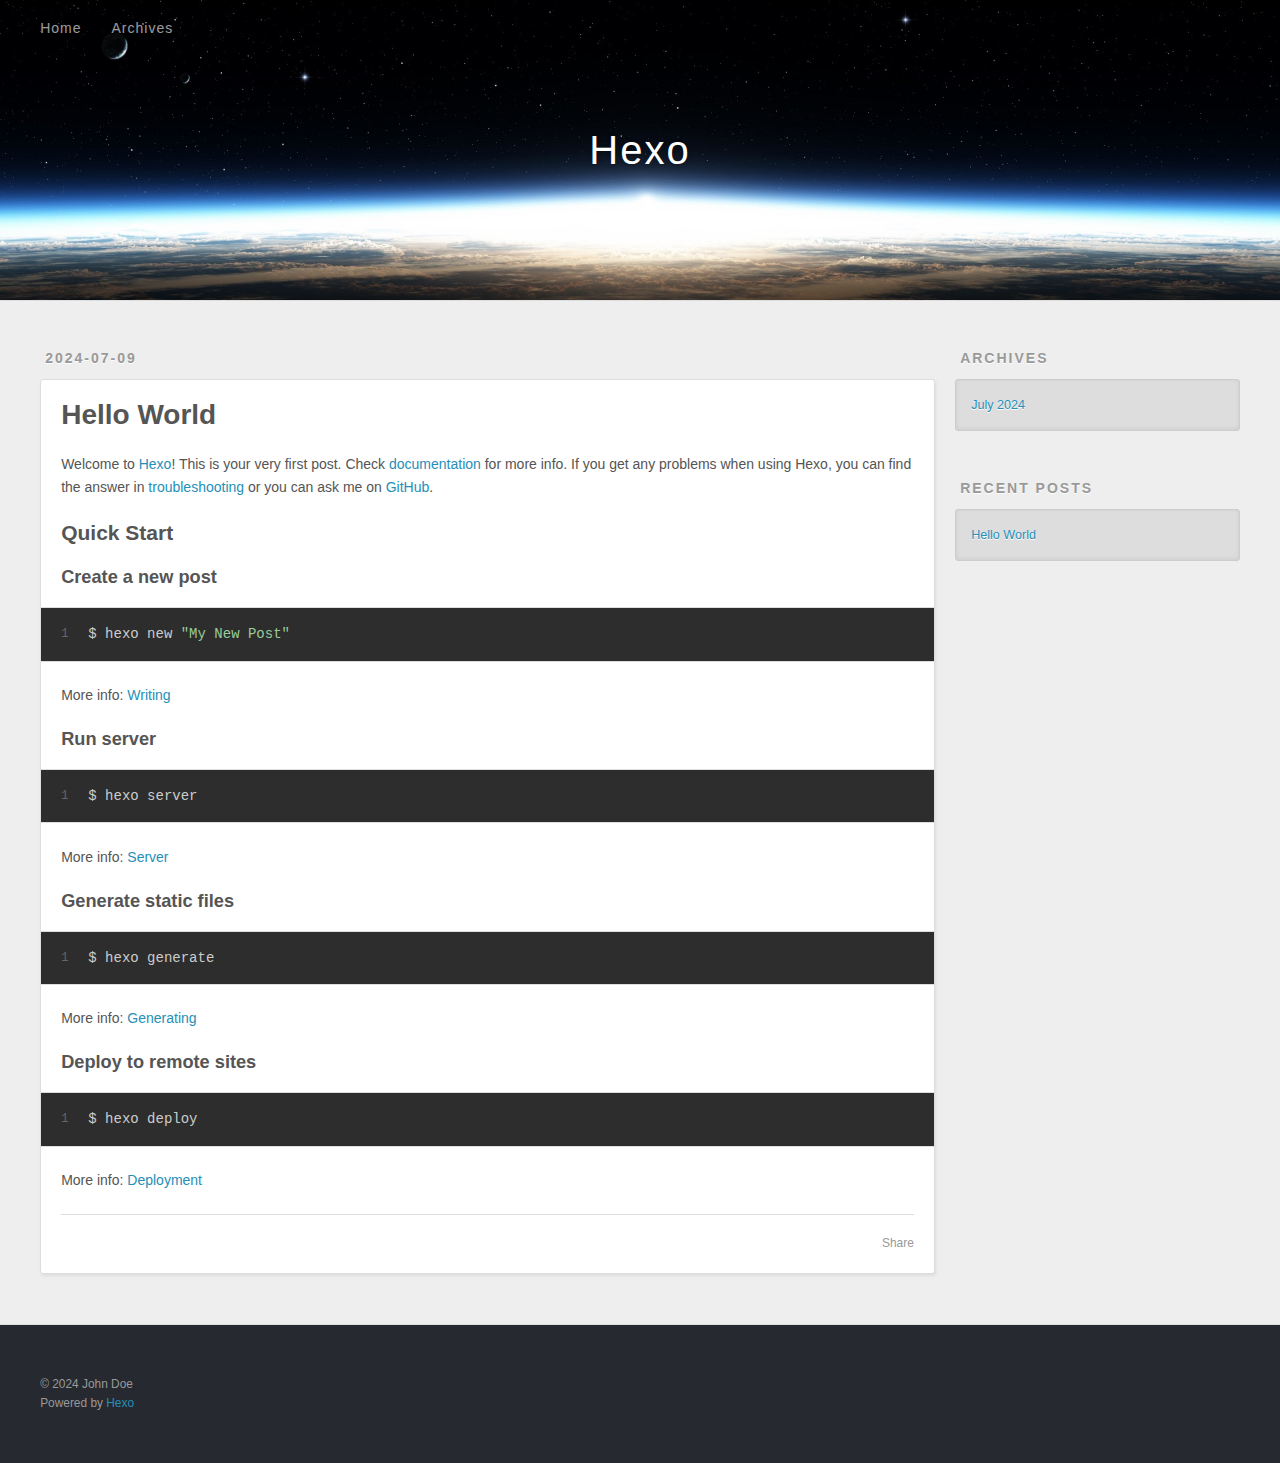
==== index.html @ 5bbba365 "Site updated: 2024-07-09 17:06:19" ====
<!DOCTYPE html>
<html>
<head>
  <meta charset="utf-8">
  
  
  <title>Hexo</title>
  <meta name="viewport" content="width=device-width, initial-scale=1, shrink-to-fit=no">
  <meta property="og:type" content="website">
<meta property="og:title" content="Hexo">
<meta property="og:url" content="http://example.com/index.html">
<meta property="og:site_name" content="Hexo">
<meta property="og:locale" content="en_US">
<meta property="article:author" content="John Doe">
<meta name="twitter:card" content="summary">
  
    <link rel="alternate" href="/atom.xml" title="Hexo" type="application/atom+xml">
  
  
    <link rel="shortcut icon" href="/favicon.png">
  
  
  
<link rel="stylesheet" href="/css/style.css">

  
    
<link rel="stylesheet" href="/fancybox/jquery.fancybox.min.css">

  
  
<meta name="generator" content="Hexo 7.3.0"></head>

<body>
  <div id="container">
    <div id="wrap">
      <header id="header">
  <div id="banner"></div>
  <div id="header-outer" class="outer">
    <div id="header-title" class="inner">
      <h1 id="logo-wrap">
        <a href="/" id="logo">Hexo</a>
      </h1>
      
    </div>
    <div id="header-inner" class="inner">
      <nav id="main-nav">
        <a id="main-nav-toggle" class="nav-icon"><span class="fa fa-bars"></span></a>
        
          <a class="main-nav-link" href="/">Home</a>
        
          <a class="main-nav-link" href="/archives">Archives</a>
        
      </nav>
      <nav id="sub-nav">
        
        
          <a class="nav-icon" href="/atom.xml" title="RSS Feed"><span class="fa fa-rss"></span></a>
        
        <a class="nav-icon nav-search-btn" title="Search"><span class="fa fa-search"></span></a>
      </nav>
      <div id="search-form-wrap">
        <form action="//google.com/search" method="get" accept-charset="UTF-8" class="search-form"><input type="search" name="q" class="search-form-input" placeholder="Search"><button type="submit" class="search-form-submit">&#xF002;</button><input type="hidden" name="sitesearch" value="http://example.com"></form>
      </div>
    </div>
  </div>
</header>

      <div class="outer">
        <section id="main">
  
    <article id="post-hello-world" class="h-entry article article-type-post" itemprop="blogPost" itemscope itemtype="https://schema.org/BlogPosting">
  <div class="article-meta">
    <a href="/2024/07/09/hello-world/" class="article-date">
  <time class="dt-published" datetime="2024-07-09T07:28:30.084Z" itemprop="datePublished">2024-07-09</time>
</a>
    
  </div>
  <div class="article-inner">
    
    
      <header class="article-header">
        
  
    <h1 itemprop="name">
      <a class="p-name article-title" href="/2024/07/09/hello-world/">Hello World</a>
    </h1>
  

      </header>
    
    <div class="e-content article-entry" itemprop="articleBody">
      
        <p>Welcome to <a target="_blank" rel="noopener" href="https://hexo.io/">Hexo</a>! This is your very first post. Check <a target="_blank" rel="noopener" href="https://hexo.io/docs/">documentation</a> for more info. If you get any problems when using Hexo, you can find the answer in <a target="_blank" rel="noopener" href="https://hexo.io/docs/troubleshooting.html">troubleshooting</a> or you can ask me on <a target="_blank" rel="noopener" href="https://github.com/hexojs/hexo/issues">GitHub</a>.</p>
<h2 id="Quick-Start"><a href="#Quick-Start" class="headerlink" title="Quick Start"></a>Quick Start</h2><h3 id="Create-a-new-post"><a href="#Create-a-new-post" class="headerlink" title="Create a new post"></a>Create a new post</h3><figure class="highlight bash"><table><tr><td class="gutter"><pre><span class="line">1</span><br></pre></td><td class="code"><pre><span class="line">$ hexo new <span class="string">&quot;My New Post&quot;</span></span><br></pre></td></tr></table></figure>

<p>More info: <a target="_blank" rel="noopener" href="https://hexo.io/docs/writing.html">Writing</a></p>
<h3 id="Run-server"><a href="#Run-server" class="headerlink" title="Run server"></a>Run server</h3><figure class="highlight bash"><table><tr><td class="gutter"><pre><span class="line">1</span><br></pre></td><td class="code"><pre><span class="line">$ hexo server</span><br></pre></td></tr></table></figure>

<p>More info: <a target="_blank" rel="noopener" href="https://hexo.io/docs/server.html">Server</a></p>
<h3 id="Generate-static-files"><a href="#Generate-static-files" class="headerlink" title="Generate static files"></a>Generate static files</h3><figure class="highlight bash"><table><tr><td class="gutter"><pre><span class="line">1</span><br></pre></td><td class="code"><pre><span class="line">$ hexo generate</span><br></pre></td></tr></table></figure>

<p>More info: <a target="_blank" rel="noopener" href="https://hexo.io/docs/generating.html">Generating</a></p>
<h3 id="Deploy-to-remote-sites"><a href="#Deploy-to-remote-sites" class="headerlink" title="Deploy to remote sites"></a>Deploy to remote sites</h3><figure class="highlight bash"><table><tr><td class="gutter"><pre><span class="line">1</span><br></pre></td><td class="code"><pre><span class="line">$ hexo deploy</span><br></pre></td></tr></table></figure>

<p>More info: <a target="_blank" rel="noopener" href="https://hexo.io/docs/one-command-deployment.html">Deployment</a></p>

      
    </div>
    <footer class="article-footer">
      <a data-url="http://example.com/2024/07/09/hello-world/" data-id="clye3bt8k000058pt5zbr0mvn" data-title="Hello World" class="article-share-link"><span class="fa fa-share">Share</span></a>
      
      
      
    </footer>
  </div>
  
</article>



  


</section>
        
          <aside id="sidebar">
  
    

  
    

  
    
  
    
  <div class="widget-wrap">
    <h3 class="widget-title">Archives</h3>
    <div class="widget">
      <ul class="archive-list"><li class="archive-list-item"><a class="archive-list-link" href="/archives/2024/07/">July 2024</a></li></ul>
    </div>
  </div>


  
    
  <div class="widget-wrap">
    <h3 class="widget-title">Recent Posts</h3>
    <div class="widget">
      <ul>
        
          <li>
            <a href="/2024/07/09/hello-world/">Hello World</a>
          </li>
        
      </ul>
    </div>
  </div>

  
</aside>
        
      </div>
      <footer id="footer">
  
  <div class="outer">
    <div id="footer-info" class="inner">
      
      &copy; 2024 John Doe<br>
      Powered by <a href="https://hexo.io/" target="_blank">Hexo</a>
    </div>
  </div>
</footer>

    </div>
    <nav id="mobile-nav">
  
    <a href="/" class="mobile-nav-link">Home</a>
  
    <a href="/archives" class="mobile-nav-link">Archives</a>
  
</nav>
    


<script src="/js/jquery-3.6.4.min.js"></script>



  
<script src="/fancybox/jquery.fancybox.min.js"></script>




<script src="/js/script.js"></script>





  </div>
</body>
</html>
---- css/style.css ----
body {
  width: 100%;
}
body:before,
body:after {
  content: "";
  display: table;
}
body:after {
  clear: both;
}
html,
body,
div,
span,
applet,
object,
iframe,
h1,
h2,
h3,
h4,
h5,
h6,
p,
blockquote,
pre,
a,
abbr,
acronym,
address,
big,
cite,
code,
del,
dfn,
em,
img,
ins,
kbd,
q,
s,
samp,
small,
strike,
strong,
sub,
sup,
tt,
var,
dl,
dt,
dd,
ol,
ul,
li,
fieldset,
form,
label,
legend,
table,
caption,
tbody,
tfoot,
thead,
tr,
th,
td {
  margin: 0;
  padding: 0;
  border: 0;
  outline: 0;
  font-weight: inherit;
  font-style: inherit;
  font-family: inherit;
  font-size: 100%;
  vertical-align: baseline;
}
body {
  line-height: 1;
  color: #000;
  background: #fff;
}
ol,
ul {
  list-style: none;
}
table {
  border-collapse: separate;
  border-spacing: 0;
  vertical-align: middle;
}
caption,
th,
td {
  text-align: left;
  font-weight: normal;
  vertical-align: middle;
}
a img {
  border: none;
}
input,
button {
  margin: 0;
  padding: 0;
}
input::-moz-focus-inner,
button::-moz-focus-inner {
  border: 0;
  padding: 0;
}
html,
body,
#container {
  height: 100%;
}
body {
  background: #eee;
  font: 14px -apple-system, BlinkMacSystemFont, "Segoe UI", "Roboto", "Oxygen", "Ubuntu", "Cantarell", "Fira Sans", "Droid Sans", "Helvetica Neue", sans-serif;
  -webkit-text-size-adjust: 100%;
}
.outer {
  max-width: 1220px;
  margin: 0 auto;
  padding: 0 20px;
}
.outer:before,
.outer:after {
  content: "";
  display: table;
}
.outer:after {
  clear: both;
}
.inner {
  display: inline;
  float: left;
  width: 98.33333333333333%;
  margin: 0 0.833333333333333%;
}
.left,
.alignleft {
  float: left;
}
.right,
.alignright {
  float: right;
}
.clear {
  clear: both;
}
#container {
  position: relative;
}
.mobile-nav-on {
  overflow: hidden;
}
#wrap {
  height: 100%;
  width: 100%;
  position: absolute;
  top: 0;
  left: 0;
  -webkit-transition: 0.2s ease-out;
  -moz-transition: 0.2s ease-out;
  -ms-transition: 0.2s ease-out;
  transition: 0.2s ease-out;
  z-index: 1;
  background: #eee;
}
.mobile-nav-on #wrap {
  left: 280px;
}
@media screen and (min-width: 768px) {
  #main {
    display: inline;
    float: left;
    width: 73.33333333333333%;
    margin: 0 0.833333333333333%;
  }
}
.article-date,
.article-category-link,
.archive-year,
.widget-title {
  text-decoration: none;
  text-transform: uppercase;
  letter-spacing: 2px;
  color: #999;
  margin-bottom: 1em;
  margin-left: 5px;
  line-height: 1em;
  text-shadow: 0 1px #fff;
  font-weight: bold;
}
.article-inner,
.archive-article-inner {
  background: #fff;
  -webkit-box-shadow: 1px 2px 3px #ddd;
  box-shadow: 1px 2px 3px #ddd;
  border: 1px solid #ddd;
  border-radius: 3px;
}
.article-entry h1,
.widget h1 {
  font-size: 2em;
}
.article-entry h2,
.widget h2 {
  font-size: 1.5em;
}
.article-entry h3,
.widget h3 {
  font-size: 1.3em;
}
.article-entry h4,
.widget h4 {
  font-size: 1.2em;
}
.article-entry h5,
.widget h5 {
  font-size: 1em;
}
.article-entry h6,
.widget h6 {
  font-size: 1em;
  color: #999;
}
.article-entry hr,
.widget hr {
  border: 1px dashed #ddd;
}
.article-entry strong,
.widget strong {
  font-weight: bold;
}
.article-entry em,
.widget em,
.article-entry cite,
.widget cite {
  font-style: italic;
}
.article-entry sup,
.widget sup,
.article-entry sub,
.widget sub {
  font-size: 0.75em;
  line-height: 0;
  position: relative;
  vertical-align: baseline;
}
.article-entry sup,
.widget sup {
  top: -0.5em;
}
.article-entry sub,
.widget sub {
  bottom: -0.2em;
}
.article-entry small,
.widget small {
  font-size: 0.85em;
}
.article-entry acronym,
.widget acronym,
.article-entry abbr,
.widget abbr {
  border-bottom: 1px dotted;
}
.article-entry ul,
.widget ul,
.article-entry ol,
.widget ol,
.article-entry dl,
.widget dl {
  margin: 0 20px;
  line-height: 1.6em;
}
.article-entry ul ul,
.widget ul ul,
.article-entry ol ul,
.widget ol ul,
.article-entry ul ol,
.widget ul ol,
.article-entry ol ol,
.widget ol ol {
  margin-top: 0;
  margin-bottom: 0;
}
.article-entry ul,
.widget ul {
  list-style: disc;
}
.article-entry ol,
.widget ol {
  list-style: decimal;
}
.article-entry dt,
.widget dt {
  font-weight: bold;
}
#header {
  height: 300px;
  position: relative;
  border-bottom: 1px solid #ddd;
}
#header:before,
#header:after {
  content: "";
  position: absolute;
  left: 0;
  right: 0;
  height: 40px;
}
#header:before {
  top: 0;
  background: -webkit-linear-gradient(rgba(0,0,0,0.2), transparent);
  background: -moz-linear-gradient(rgba(0,0,0,0.2), transparent);
  background: -ms-linear-gradient(rgba(0,0,0,0.2), transparent);
  background: linear-gradient(rgba(0,0,0,0.2), transparent);
}
#header:after {
  bottom: 0;
  background: -webkit-linear-gradient(transparent, rgba(0,0,0,0.2));
  background: -moz-linear-gradient(transparent, rgba(0,0,0,0.2));
  background: -ms-linear-gradient(transparent, rgba(0,0,0,0.2));
  background: linear-gradient(transparent, rgba(0,0,0,0.2));
}
#header-outer {
  height: 100%;
  position: relative;
}
#header-inner {
  position: relative;
  overflow: hidden;
}
#banner {
  position: absolute;
  top: 0;
  left: 0;
  width: 100%;
  height: 100%;
  background: url("images/banner.jpg") center #000;
  background-size: cover;
  z-index: -1;
}
#header-title {
  text-align: center;
  height: 40px;
  position: absolute;
  top: 50%;
  left: 0;
  margin-top: -20px;
}
#logo,
#subtitle {
  text-decoration: none;
  color: #fff;
  font-weight: 300;
  text-shadow: 0 1px 4px rgba(0,0,0,0.3);
}
#logo {
  font-size: 40px;
  line-height: 40px;
  letter-spacing: 2px;
}
#subtitle {
  font-size: 16px;
  line-height: 16px;
  letter-spacing: 1px;
}
#subtitle-wrap {
  margin-top: 16px;
}
#main-nav {
  float: left;
  margin-left: -15px;
}
.nav-icon,
.main-nav-link {
  float: left;
  color: #fff;
  opacity: 0.6;
  text-decoration: none;
  text-shadow: 0 1px rgba(0,0,0,0.2);
  -webkit-transition: opacity 0.2s;
  -moz-transition: opacity 0.2s;
  -ms-transition: opacity 0.2s;
  transition: opacity 0.2s;
  display: block;
  padding: 20px 15px;
}
.nav-icon:hover,
.main-nav-link:hover {
  opacity: 1;
}
.nav-icon {
  text-align: center;
  font-size: 14px;
  width: 14px;
  height: 14px;
  padding: 20px 15px;
  position: relative;
  cursor: pointer;
}
.main-nav-link {
  font-weight: 300;
  letter-spacing: 1px;
}
@media screen and (max-width: 479px) {
  .main-nav-link {
    display: none;
  }
}
#main-nav-toggle {
  display: none;
}
@media screen and (max-width: 479px) {
  #main-nav-toggle {
    display: block;
  }
}
#sub-nav {
  float: right;
  margin-right: -15px;
}
#search-form-wrap {
  position: absolute;
  top: 15px;
  width: 150px;
  height: 30px;
  right: -150px;
  opacity: 0;
  -webkit-transition: 0.2s ease-out;
  -moz-transition: 0.2s ease-out;
  -ms-transition: 0.2s ease-out;
  transition: 0.2s ease-out;
}
#search-form-wrap.on {
  opacity: 1;
  right: 0;
}
@media screen and (max-width: 479px) {
  #search-form-wrap {
    width: 100%;
    right: -100%;
  }
}
.search-form {
  position: absolute;
  top: 0;
  left: 0;
  right: 0;
  background: #fff;
  padding: 5px 15px;
  border-radius: 15px;
  -webkit-box-shadow: 0 0 10px rgba(0,0,0,0.3);
  box-shadow: 0 0 10px rgba(0,0,0,0.3);
}
.search-form-input {
  border: none;
  background: none;
  color: #555;
  width: 100%;
  font: 13px -apple-system, BlinkMacSystemFont, "Segoe UI", "Roboto", "Oxygen", "Ubuntu", "Cantarell", "Fira Sans", "Droid Sans", "Helvetica Neue", sans-serif;
  outline: none;
}
.search-form-input::-webkit-search-results-decoration,
.search-form-input::-webkit-search-cancel-button {
  -webkit-appearance: none;
}
.search-form-submit {
  position: absolute;
  top: 50%;
  right: 10px;
  margin-top: -7px;
  font: 13px ForkAwesome;
  border: none;
  background: none;
  color: #bbb;
  cursor: pointer;
}
.search-form-submit:hover,
.search-form-submit:focus {
  color: #777;
}
.article {
  margin: 50px 0;
}
.article-inner {
  overflow: hidden;
}
.article-meta:before,
.article-meta:after {
  content: "";
  display: table;
}
.article-meta:after {
  clear: both;
}
.article-date {
  float: left;
}
.article-category {
  float: left;
  line-height: 1em;
  color: #ccc;
  text-shadow: 0 1px #fff;
  margin-left: 8px;
}
.article-category:before {
  content: "\2022";
}
.article-category-link {
  margin: 0 12px 1em;
}
.article-header {
  padding: 20px 20px 0;
}
.article-title {
  text-decoration: none;
  font-size: 2em;
  font-weight: bold;
  color: #555;
  line-height: 1.1em;
  -webkit-transition: color 0.2s;
  -moz-transition: color 0.2s;
  -ms-transition: color 0.2s;
  transition: color 0.2s;
}
a.article-title:hover {
  color: #258fb8;
}
.article-entry {
  color: #555;
  padding: 0 20px;
}
.article-entry:before,
.article-entry:after {
  content: "";
  display: table;
}
.article-entry:after {
  clear: both;
}
.article-entry p,
.article-entry table {
  line-height: 1.6em;
  margin: 1.6em 0;
}
.article-entry h1,
.article-entry h2,
.article-entry h3,
.article-entry h4,
.article-entry h5,
.article-entry h6 {
  font-weight: bold;
}
.article-entry h1,
.article-entry h2,
.article-entry h3,
.article-entry h4,
.article-entry h5,
.article-entry h6 {
  line-height: 1.1em;
  margin: 1.1em 0;
}
.article-entry a {
  color: #258fb8;
  text-decoration: none;
}
.article-entry a:hover {
  text-decoration: underline;
}
.article-entry ul,
.article-entry ol,
.article-entry dl {
  margin-top: 1.6em;
  margin-bottom: 1.6em;
}
.article-entry img,
.article-entry video {
  max-width: 100%;
  height: auto;
  display: block;
  margin: auto;
}
.article-entry iframe {
  border: none;
}
.article-entry table {
  width: 100%;
  border-collapse: collapse;
  border-spacing: 0;
}
.article-entry th {
  font-weight: bold;
  border-bottom: 3px solid #ddd;
  padding-bottom: 0.5em;
}
.article-entry td {
  border-bottom: 1px solid #ddd;
  padding: 10px 0;
}
.article-entry blockquote {
  font-family: Georgia, "Times New Roman", serif;
  margin: 1.6em 20px;
  text-align: center;
}
.article-entry blockquote footer {
  font-size: 14px;
  margin: 1.6em 0;
  font-family: -apple-system, BlinkMacSystemFont, "Segoe UI", "Roboto", "Oxygen", "Ubuntu", "Cantarell", "Fira Sans", "Droid Sans", "Helvetica Neue", sans-serif;
}
.article-entry blockquote footer cite:before {
  content: "—";
  padding: 0 0.5em;
}
.article-entry .pullquote {
  text-align: left;
  width: 45%;
  margin: 0;
}
.article-entry .pullquote.left {
  margin-left: 0.5em;
  margin-right: 1em;
}
.article-entry .pullquote.right {
  margin-right: 0.5em;
  margin-left: 1em;
}
.article-entry .caption {
  color: #999;
  display: block;
  font-size: 0.9em;
  margin-top: 0.5em;
  position: relative;
  text-align: center;
}
.article-entry .video-container {
  position: relative;
  padding-top: 56.25%;
  height: 0;
  overflow: hidden;
}
.article-entry .video-container iframe,
.article-entry .video-container object,
.article-entry .video-container embed {
  position: absolute;
  top: 0;
  left: 0;
  width: 100%;
  height: 100%;
  margin-top: 0;
}
.article-more-link a {
  display: inline-block;
  line-height: 1em;
  padding: 6px 15px;
  border-radius: 15px;
  background: #eee;
  color: #999;
  text-shadow: 0 1px #fff;
  text-decoration: none;
}
.article-more-link a:hover {
  background: #258fb8;
  color: #fff;
  text-decoration: none;
  text-shadow: 0 1px #1e7293;
}
.article-footer {
  font-size: 0.85em;
  line-height: 1.6em;
  border-top: 1px solid #ddd;
  padding-top: 1.6em;
  margin: 0 20px 20px;
}
.article-footer:before,
.article-footer:after {
  content: "";
  display: table;
}
.article-footer:after {
  clear: both;
}
.article-footer a {
  color: #999;
  text-decoration: none;
}
.article-footer a:hover {
  color: #555;
}
.article-tag-list-item {
  float: left;
  margin-right: 10px;
}
.article-tag-list-link:before {
  content: "#";
}
.article-comment-link {
  float: right;
}
.article-comment-link:before {
  padding-right: 8px;
}
.article-share-link {
  cursor: pointer;
  float: right;
  margin-left: 20px;
}
.article-share-link:before {
  padding-right: 6px;
}
#article-nav {
  position: relative;
}
#article-nav:before,
#article-nav:after {
  content: "";
  display: table;
}
#article-nav:after {
  clear: both;
}
@media screen and (min-width: 768px) {
  #article-nav {
    margin: 50px 0;
  }
  #article-nav:before {
    width: 8px;
    height: 8px;
    position: absolute;
    top: 50%;
    left: 50%;
    margin-top: -4px;
    margin-left: -4px;
    content: "";
    border-radius: 50%;
    background: #ddd;
    -webkit-box-shadow: 0 1px 2px #fff;
    box-shadow: 0 1px 2px #fff;
  }
}
.article-nav-link-wrap {
  text-decoration: none;
  text-shadow: 0 1px #fff;
  color: #999;
  -webkit-box-sizing: border-box;
  -moz-box-sizing: border-box;
  box-sizing: border-box;
  margin-top: 50px;
  text-align: center;
  display: block;
}
.article-nav-link-wrap:hover {
  color: #555;
}
@media screen and (min-width: 768px) {
  .article-nav-link-wrap {
    width: 50%;
    margin-top: 0;
  }
}
@media screen and (min-width: 768px) {
  #article-nav-newer {
    float: left;
    text-align: right;
    padding-right: 20px;
  }
}
@media screen and (min-width: 768px) {
  #article-nav-older {
    float: right;
    text-align: left;
    padding-left: 20px;
  }
}
.article-nav-caption {
  text-transform: uppercase;
  letter-spacing: 2px;
  color: #ddd;
  line-height: 1em;
  font-weight: bold;
}
#article-nav-newer .article-nav-caption {
  margin-right: -2px;
}
.article-nav-title {
  font-size: 0.85em;
  line-height: 1.6em;
  margin-top: 0.5em;
}
.article-share-box {
  position: absolute;
  display: none;
  background: #fff;
  -webkit-box-shadow: 1px 2px 10px rgba(0,0,0,0.2);
  box-shadow: 1px 2px 10px rgba(0,0,0,0.2);
  border-radius: 3px;
  margin-left: -145px;
  overflow: hidden;
  z-index: 1;
}
.article-share-box.on {
  display: block;
}
.article-share-input {
  width: 100%;
  background: none;
  -webkit-box-sizing: border-box;
  -moz-box-sizing: border-box;
  box-sizing: border-box;
  font: 14px -apple-system, BlinkMacSystemFont, "Segoe UI", "Roboto", "Oxygen", "Ubuntu", "Cantarell", "Fira Sans", "Droid Sans", "Helvetica Neue", sans-serif;
  padding: 0 15px;
  color: #555;
  outline: none;
  border: 1px solid #ddd;
  border-radius: 3px 3px 0 0;
  height: 36px;
  line-height: 36px;
}
.article-share-links {
  background: #eee;
}
.article-share-links:before,
.article-share-links:after {
  content: "";
  display: table;
}
.article-share-links:after {
  clear: both;
}
.article-share-twitter,
.article-share-facebook,
.article-share-pinterest,
.article-share-linkedin {
  width: 50px;
  height: 36px;
  display: block;
  float: left;
  position: relative;
  color: #999;
  text-shadow: 0 1px #fff;
}
.article-share-twitter:before,
.article-share-facebook:before,
.article-share-pinterest:before,
.article-share-linkedin:before {
  font-size: 20px;
  width: 20px;
  height: 20px;
  position: absolute;
  top: 50%;
  left: 50%;
  margin-top: -10px;
  margin-left: -10px;
  text-align: center;
}
.article-share-twitter:hover,
.article-share-facebook:hover,
.article-share-pinterest:hover,
.article-share-linkedin:hover {
  color: #fff;
}
.article-share-twitter:hover {
  background: #00aced;
  text-shadow: 0 1px #008abe;
}
.article-share-facebook:hover {
  background: #3b5998;
  text-shadow: 0 1px #2f477a;
}
.article-share-pinterest:hover {
  background: #cb2027;
  text-shadow: 0 1px #a21a1f;
}
.article-share-linkedin:hover {
  background: #0077b5;
  text-shadow: 0 1px #005f91;
}
.article-gallery {
  background: #000;
  position: relative;
}
.article-gallery-photos {
  position: relative;
  overflow: hidden;
}
.article-gallery-img {
  display: none;
  max-width: 100%;
}
.article-gallery-img:first-child {
  display: block;
}
.article-gallery-img.loaded {
  position: absolute;
  display: block;
}
.article-gallery-img img {
  display: block;
  max-width: 100%;
  margin: 0 auto;
}
#comments {
  background: #fff;
  -webkit-box-shadow: 1px 2px 3px #ddd;
  box-shadow: 1px 2px 3px #ddd;
  padding: 20px;
  border: 1px solid #ddd;
  border-radius: 3px;
  margin: 50px 0;
}
#comments a {
  color: #258fb8;
}
.archives-wrap {
  margin: 50px 0;
}
.archives:before,
.archives:after {
  content: "";
  display: table;
}
.archives:after {
  clear: both;
}
.archive-year-wrap {
  margin-bottom: 1em;
}
.archives {
  -webkit-column-gap: 10px;
  -moz-column-gap: 10px;
  column-gap: 10px;
}
@media screen and (min-width: 480px) and (max-width: 767px) {
  .archives {
    -webkit-column-count: 2;
    -moz-column-count: 2;
    column-count: 2;
  }
}
@media screen and (min-width: 768px) {
  .archives {
    -webkit-column-count: 3;
    -moz-column-count: 3;
    column-count: 3;
  }
}
.archive-article {
  -webkit-column-break-inside: avoid;
  page-break-inside: avoid;
  overflow: hidden;
  break-inside: avoid-column;
}
.archive-article-inner {
  padding: 10px;
  margin-bottom: 15px;
}
.archive-article-title {
  text-decoration: none;
  font-weight: bold;
  color: #555;
  -webkit-transition: color 0.2s;
  -moz-transition: color 0.2s;
  -ms-transition: color 0.2s;
  transition: color 0.2s;
  line-height: 1.6em;
}
.archive-article-title:hover {
  color: #258fb8;
}
.archive-article-footer {
  margin-top: 1em;
}
.archive-article-date {
  color: #999;
  text-decoration: none;
  font-size: 0.85em;
  line-height: 1em;
  margin-bottom: 0.5em;
  display: block;
}
#page-nav {
  margin: 50px auto;
  background: #fff;
  -webkit-box-shadow: 1px 2px 3px #ddd;
  box-shadow: 1px 2px 3px #ddd;
  border: 1px solid #ddd;
  border-radius: 3px;
  text-align: center;
  color: #999;
  overflow: hidden;
}
#page-nav:before,
#page-nav:after {
  content: "";
  display: table;
}
#page-nav:after {
  clear: both;
}
#page-nav a,
#page-nav span {
  padding: 10px 20px;
  line-height: 1;
  height: 2ex;
}
#page-nav a {
  color: #999;
  text-decoration: none;
}
#page-nav a:hover {
  background: #999;
  color: #fff;
}
#page-nav .prev {
  float: left;
}
#page-nav .next {
  float: right;
}
#page-nav .page-number {
  display: inline-block;
}
@media screen and (max-width: 479px) {
  #page-nav .page-number {
    display: none;
  }
}
#page-nav .current {
  color: #555;
  font-weight: bold;
}
#page-nav .space {
  color: #ddd;
}
#footer {
  background: #262a30;
  padding: 50px 0;
  border-top: 1px solid #ddd;
  color: #999;
}
#footer a {
  color: #258fb8;
  text-decoration: none;
}
#footer a:hover {
  text-decoration: underline;
}
#footer-info {
  line-height: 1.6em;
  font-size: 0.85em;
}
.article-entry pre,
.article-entry .highlight {
  background: #2d2d2d;
  margin: 0 -20px;
  padding: 15px 20px;
  border-style: solid;
  border-color: #ddd;
  border-width: 1px 0;
  overflow: auto;
  color: #ccc;
  line-height: 22.400000000000002px;
}
.article-entry .highlight .gutter pre,
.article-entry .gist .gist-file .gist-data .line-numbers {
  color: #666;
  font-size: 0.85em;
}
.article-entry pre,
.article-entry code {
  font-family: "Source Code Pro", Consolas, Monaco, Menlo, Consolas, monospace;
}
.article-entry code {
  background: #eee;
  text-shadow: 0 1px #fff;
  padding: 0 0.3em;
}
.article-entry pre code {
  background: none;
  text-shadow: none;
  padding: 0;
}
.article-entry .highlight pre {
  border: none;
  margin: 0;
  padding: 0;
}
.article-entry .highlight table {
  margin: 0;
  width: auto;
}
.article-entry .highlight td {
  border: none;
  padding: 0;
}
.article-entry .highlight figcaption {
  font-size: 0.85em;
  color: #999;
  line-height: 1em;
  margin-bottom: 1em;
}
.article-entry .highlight figcaption:before,
.article-entry .highlight figcaption:after {
  content: "";
  display: table;
}
.article-entry .highlight figcaption:after {
  clear: both;
}
.article-entry .highlight figcaption a {
  float: right;
}
.article-entry .highlight .gutter {
  -moz-user-select: none;
  -ms-user-select: none;
  -webkit-user-select: none;
  -webkit-user-select: none;
  -moz-user-select: none;
  -ms-user-select: none;
  user-select: none;
}
.article-entry .highlight .gutter pre {
  text-align: right;
  padding-right: 20px;
}
.article-entry .highlight .line {
  height: 22.400000000000002px;
}
.article-entry .highlight .line.marked {
  background: #515151;
}
.article-entry .gist {
  margin: 0 -20px;
  border-style: solid;
  border-color: #ddd;
  border-width: 1px 0;
  background: #2d2d2d;
  padding: 15px 20px 15px 0;
}
.article-entry .gist .gist-file {
  border: none;
  font-family: "Source Code Pro", Consolas, Monaco, Menlo, Consolas, monospace;
  margin: 0;
}
.article-entry .gist .gist-file .gist-data {
  background: none;
  border: none;
}
.article-entry .gist .gist-file .gist-data .line-numbers {
  background: none;
  border: none;
  padding: 0 20px 0 0;
}
.article-entry .gist .gist-file .gist-data .line-data {
  padding: 0 !important;
}
.article-entry .gist .gist-file .highlight {
  margin: 0;
  padding: 0;
  border: none;
}
.article-entry .gist .gist-file .gist-meta {
  background: #2d2d2d;
  color: #999;
  font: 0.85em -apple-system, BlinkMacSystemFont, "Segoe UI", "Roboto", "Oxygen", "Ubuntu", "Cantarell", "Fira Sans", "Droid Sans", "Helvetica Neue", sans-serif;
  text-shadow: 0 0;
  padding: 0;
  margin-top: 1em;
  margin-left: 20px;
}
.article-entry .gist .gist-file .gist-meta a {
  color: #258fb8;
  font-weight: normal;
}
.article-entry .gist .gist-file .gist-meta a:hover {
  text-decoration: underline;
}
pre .comment,
pre .title {
  color: #999;
}
pre .variable,
pre .attribute,
pre .tag,
pre .regexp,
pre .ruby .constant,
pre .xml .tag .title,
pre .xml .pi,
pre .xml .doctype,
pre .html .doctype,
pre .css .id,
pre .css .class,
pre .css .pseudo {
  color: #f2777a;
}
pre .number,
pre .preprocessor,
pre .built_in,
pre .literal,
pre .params,
pre .constant {
  color: #f99157;
}
pre .class,
pre .ruby .class .title,
pre .css .rules .attribute {
  color: #9c9;
}
pre .string,
pre .value,
pre .inheritance,
pre .header,
pre .ruby .symbol,
pre .xml .cdata {
  color: #9c9;
}
pre .css .hexcolor {
  color: #6cc;
}
pre .function,
pre .python .decorator,
pre .python .title,
pre .ruby .function .title,
pre .ruby .title .keyword,
pre .perl .sub,
pre .javascript .title,
pre .coffeescript .title {
  color: #69c;
}
pre .keyword,
pre .javascript .function {
  color: #c9c;
}
@media screen and (max-width: 479px) {
  #mobile-nav {
    position: absolute;
    top: 0;
    left: 0;
    width: 280px;
    height: 100%;
    background: #191919;
    border-right: 1px solid #fff;
  }
}
@media screen and (max-width: 479px) {
  .mobile-nav-link {
    display: block;
    color: #999;
    text-decoration: none;
    padding: 15px 20px;
    font-weight: bold;
  }
  .mobile-nav-link:hover {
    color: #fff;
  }
}
@media screen and (min-width: 768px) {
  #sidebar {
    display: inline;
    float: left;
    width: 23.333333333333332%;
    margin: 0 0.833333333333333%;
  }
}
.widget-wrap {
  margin: 50px 0;
}
.widget {
  color: #777;
  text-shadow: 0 1px #fff;
  background: #ddd;
  -webkit-box-shadow: 0 -1px 4px #ccc inset;
  box-shadow: 0 -1px 4px #ccc inset;
  border: 1px solid #ccc;
  padding: 15px;
  border-radius: 3px;
}
.widget a {
  color: #258fb8;
  text-decoration: none;
}
.widget a:hover {
  text-decoration: underline;
}
.widget ul ul,
.widget ol ul,
.widget dl ul,
.widget ul ol,
.widget ol ol,
.widget dl ol,
.widget ul dl,
.widget ol dl,
.widget dl dl {
  margin-left: 15px;
  list-style: disc;
}
.widget {
  line-height: 1.6em;
  word-wrap: break-word;
  font-size: 0.9em;
}
.widget ul,
.widget ol {
  list-style: none;
  margin: 0;
}
.widget ul ul,
.widget ol ul,
.widget ul ol,
.widget ol ol {
  margin: 0 20px;
}
.widget ul ul,
.widget ol ul {
  list-style: disc;
}
.widget ul ol,
.widget ol ol {
  list-style: decimal;
}
.category-list-count,
.tag-list-count,
.archive-list-count {
  padding-left: 5px;
  color: #999;
  font-size: 0.85em;
}
.category-list-count:before,
.tag-list-count:before,
.archive-list-count:before {
  content: "(";
}
.category-list-count:after,
.tag-list-count:after,
.archive-list-count:after {
  content: ")";
}
.tagcloud a {
  margin-right: 5px;
  display: inline-block;
}
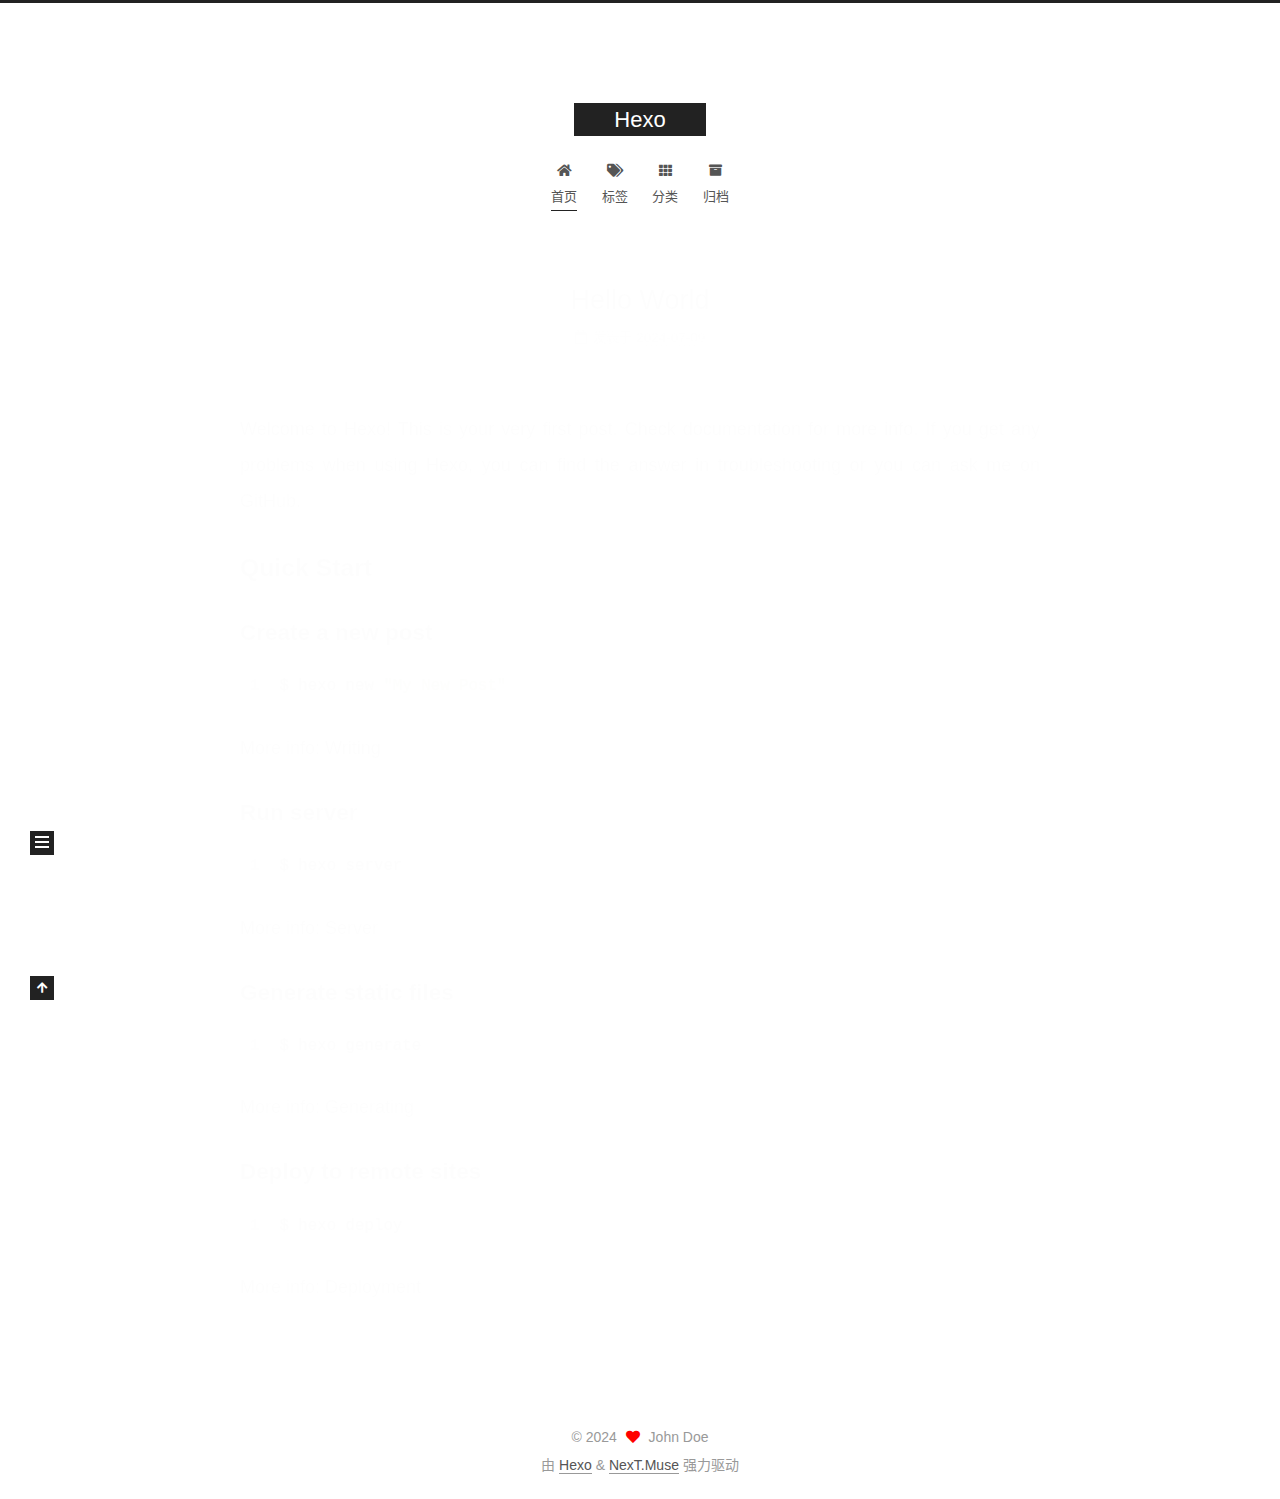
==== commit dd9372f4: "Site updated: 2024-07-09 19:53:05" ====
--- a/index.html
+++ b/index.html
@@ -1,205 +1,379 @@
 <!DOCTYPE html>
-<html>
+<html lang="zh-CN">
 <head>
-  <meta charset="utf-8">
-  
-  
-  <title>Hexo</title>
-  <meta name="viewport" content="width=device-width, initial-scale=1, shrink-to-fit=no">
+  <meta charset="UTF-8">
+<meta name="viewport" content="width=device-width, initial-scale=1, maximum-scale=2">
+<meta name="theme-color" content="#222">
+<meta name="generator" content="Hexo 7.3.0">
+  <link rel="apple-touch-icon" sizes="180x180" href="/images/apple-touch-icon-next.png">
+  <link rel="icon" type="image/png" sizes="32x32" href="/images/favicon-32x32-next.png">
+  <link rel="icon" type="image/png" sizes="16x16" href="/images/favicon-16x16-next.png">
+  <link rel="mask-icon" href="/images/logo.svg" color="#222">
+
+<link rel="stylesheet" href="/css/main.css">
+
+
+<link rel="stylesheet" href="/lib/font-awesome/css/all.min.css">
+
+<script id="hexo-configurations">
+    var NexT = window.NexT || {};
+    var CONFIG = {"hostname":"example.com","root":"/","scheme":"Muse","version":"7.8.0","exturl":false,"sidebar":{"position":"left","display":"post","padding":18,"offset":12,"onmobile":false},"copycode":{"enable":false,"show_result":false,"style":null},"back2top":{"enable":true,"sidebar":false,"scrollpercent":false},"bookmark":{"enable":false,"color":"#222","save":"auto"},"fancybox":false,"mediumzoom":false,"lazyload":false,"pangu":false,"comments":{"style":"tabs","active":null,"storage":true,"lazyload":false,"nav":null},"algolia":{"hits":{"per_page":10},"labels":{"input_placeholder":"Search for Posts","hits_empty":"We didn't find any results for the search: ${query}","hits_stats":"${hits} results found in ${time} ms"}},"localsearch":{"enable":false,"trigger":"auto","top_n_per_article":1,"unescape":false,"preload":false},"motion":{"enable":true,"async":false,"transition":{"post_block":"fadeIn","post_header":"slideDownIn","post_body":"slideDownIn","coll_header":"slideLeftIn","sidebar":"slideUpIn"}}};
+  </script>
+
   <meta property="og:type" content="website">
 <meta property="og:title" content="Hexo">
 <meta property="og:url" content="http://example.com/index.html">
 <meta property="og:site_name" content="Hexo">
-<meta property="og:locale" content="en_US">
+<meta property="og:locale" content="zh_CN">
 <meta property="article:author" content="John Doe">
 <meta name="twitter:card" content="summary">
-  
-    <link rel="alternate" href="/atom.xml" title="Hexo" type="application/atom+xml">
-  
-  
-    <link rel="shortcut icon" href="/favicon.png">
-  
-  
-  
-<link rel="stylesheet" href="/css/style.css">
-
-  
-    
-<link rel="stylesheet" href="/fancybox/jquery.fancybox.min.css">
-
-  
-  
-<meta name="generator" content="Hexo 7.3.0"></head>
-
-<body>
-  <div id="container">
-    <div id="wrap">
-      <header id="header">
-  <div id="banner"></div>
-  <div id="header-outer" class="outer">
-    <div id="header-title" class="inner">
-      <h1 id="logo-wrap">
-        <a href="/" id="logo">Hexo</a>
-      </h1>
+
+<link rel="canonical" href="http://example.com/">
+
+
+<script id="page-configurations">
+  // https://hexo.io/docs/variables.html
+  CONFIG.page = {
+    sidebar: "",
+    isHome : true,
+    isPost : false,
+    lang   : 'zh-CN'
+  };
+</script>
+
+  <title>Hexo</title>
+  
+
+
+
+
+
+
+  <noscript>
+  <style>
+  .use-motion .brand,
+  .use-motion .menu-item,
+  .sidebar-inner,
+  .use-motion .post-block,
+  .use-motion .pagination,
+  .use-motion .comments,
+  .use-motion .post-header,
+  .use-motion .post-body,
+  .use-motion .collection-header { opacity: initial; }
+
+  .use-motion .site-title,
+  .use-motion .site-subtitle {
+    opacity: initial;
+    top: initial;
+  }
+
+  .use-motion .logo-line-before i { left: initial; }
+  .use-motion .logo-line-after i { right: initial; }
+  </style>
+</noscript>
+
+</head>
+
+<body itemscope itemtype="http://schema.org/WebPage">
+  <div class="container use-motion">
+    <div class="headband"></div>
+
+    <header class="header" itemscope itemtype="http://schema.org/WPHeader">
+      <div class="header-inner"><div class="site-brand-container">
+  <div class="site-nav-toggle">
+    <div class="toggle" aria-label="切换导航栏">
+      <span class="toggle-line toggle-line-first"></span>
+      <span class="toggle-line toggle-line-middle"></span>
+      <span class="toggle-line toggle-line-last"></span>
+    </div>
+  </div>
+
+  <div class="site-meta">
+
+    <a href="/" class="brand" rel="start">
+      <span class="logo-line-before"><i></i></span>
+      <h1 class="site-title">Hexo</h1>
+      <span class="logo-line-after"><i></i></span>
+    </a>
+  </div>
+
+  <div class="site-nav-right">
+    <div class="toggle popup-trigger">
+    </div>
+  </div>
+</div>
+
+
+
+
+<nav class="site-nav">
+  <ul id="menu" class="main-menu menu">
+        <li class="menu-item menu-item-home">
+
+    <a href="/" rel="section"><i class="fa fa-home fa-fw"></i>首页</a>
+
+  </li>
+        <li class="menu-item menu-item-tags">
+
+    <a href="/tags/" rel="section"><i class="fa fa-tags fa-fw"></i>标签</a>
+
+  </li>
+        <li class="menu-item menu-item-categories">
+
+    <a href="/categories/" rel="section"><i class="fa fa-th fa-fw"></i>分类</a>
+
+  </li>
+        <li class="menu-item menu-item-archives">
+
+    <a href="/archives/" rel="section"><i class="fa fa-archive fa-fw"></i>归档</a>
+
+  </li>
+  </ul>
+</nav>
+
+
+
+
+</div>
+    </header>
+
+    
+  <div class="back-to-top">
+    <i class="fa fa-arrow-up"></i>
+    <span>0%</span>
+  </div>
+
+
+    <main class="main">
+      <div class="main-inner">
+        <div class="content-wrap">
+          
+
+          <div class="content index posts-expand">
+            
+      
+  
+  
+  <article itemscope itemtype="http://schema.org/Article" class="post-block" lang="zh-CN">
+    <link itemprop="mainEntityOfPage" href="http://example.com/2024/07/09/hello-world/">
+
+    <span hidden itemprop="author" itemscope itemtype="http://schema.org/Person">
+      <meta itemprop="image" content="/images/avatar.gif">
+      <meta itemprop="name" content="John Doe">
+      <meta itemprop="description" content="">
+    </span>
+
+    <span hidden itemprop="publisher" itemscope itemtype="http://schema.org/Organization">
+      <meta itemprop="name" content="Hexo">
+    </span>
+      <header class="post-header">
+        <h2 class="post-title" itemprop="name headline">
+          
+            <a href="/2024/07/09/hello-world/" class="post-title-link" itemprop="url">Hello World</a>
+        </h2>
+
+        <div class="post-meta">
+            <span class="post-meta-item">
+              <span class="post-meta-item-icon">
+                <i class="far fa-calendar"></i>
+              </span>
+              <span class="post-meta-item-text">发表于</span>
+
+              <time title="创建时间：2024-07-09 15:28:30" itemprop="dateCreated datePublished" datetime="2024-07-09T15:28:30+08:00">2024-07-09</time>
+            </span>
+
+          
+
+        </div>
+      </header>
+
+    
+    
+    
+    <div class="post-body" itemprop="articleBody">
+
+      
+          <p>Welcome to <a target="_blank" rel="noopener" href="https://hexo.io/">Hexo</a>! This is your very first post. Check <a target="_blank" rel="noopener" href="https://hexo.io/docs/">documentation</a> for more info. If you get any problems when using Hexo, you can find the answer in <a target="_blank" rel="noopener" href="https://hexo.io/docs/troubleshooting.html">troubleshooting</a> or you can ask me on <a target="_blank" rel="noopener" href="https://github.com/hexojs/hexo/issues">GitHub</a>.</p>
+<h2 id="Quick-Start"><a href="#Quick-Start" class="headerlink" title="Quick Start"></a>Quick Start</h2><h3 id="Create-a-new-post"><a href="#Create-a-new-post" class="headerlink" title="Create a new post"></a>Create a new post</h3><figure class="highlight bash"><table><tr><td class="gutter"><pre><span class="line">1</span><br></pre></td><td class="code"><pre><span class="line">$ hexo new <span class="string">&quot;My New Post&quot;</span></span><br></pre></td></tr></table></figure>
+
+<p>More info: <a target="_blank" rel="noopener" href="https://hexo.io/docs/writing.html">Writing</a></p>
+<h3 id="Run-server"><a href="#Run-server" class="headerlink" title="Run server"></a>Run server</h3><figure class="highlight bash"><table><tr><td class="gutter"><pre><span class="line">1</span><br></pre></td><td class="code"><pre><span class="line">$ hexo server</span><br></pre></td></tr></table></figure>
+
+<p>More info: <a target="_blank" rel="noopener" href="https://hexo.io/docs/server.html">Server</a></p>
+<h3 id="Generate-static-files"><a href="#Generate-static-files" class="headerlink" title="Generate static files"></a>Generate static files</h3><figure class="highlight bash"><table><tr><td class="gutter"><pre><span class="line">1</span><br></pre></td><td class="code"><pre><span class="line">$ hexo generate</span><br></pre></td></tr></table></figure>
+
+<p>More info: <a target="_blank" rel="noopener" href="https://hexo.io/docs/generating.html">Generating</a></p>
+<h3 id="Deploy-to-remote-sites"><a href="#Deploy-to-remote-sites" class="headerlink" title="Deploy to remote sites"></a>Deploy to remote sites</h3><figure class="highlight bash"><table><tr><td class="gutter"><pre><span class="line">1</span><br></pre></td><td class="code"><pre><span class="line">$ hexo deploy</span><br></pre></td></tr></table></figure>
+
+<p>More info: <a target="_blank" rel="noopener" href="https://hexo.io/docs/one-command-deployment.html">Deployment</a></p>
+
       
     </div>
-    <div id="header-inner" class="inner">
-      <nav id="main-nav">
-        <a id="main-nav-toggle" class="nav-icon"><span class="fa fa-bars"></span></a>
+
+    
+    
+    
+      <footer class="post-footer">
+        <div class="post-eof"></div>
+      </footer>
+  </article>
+  
+  
+  
+
+
+  
+
+
+
+          </div>
+          
+
+<script>
+  window.addEventListener('tabs:register', () => {
+    let { activeClass } = CONFIG.comments;
+    if (CONFIG.comments.storage) {
+      activeClass = localStorage.getItem('comments_active') || activeClass;
+    }
+    if (activeClass) {
+      let activeTab = document.querySelector(`a[href="#comment-${activeClass}"]`);
+      if (activeTab) {
+        activeTab.click();
+      }
+    }
+  });
+  if (CONFIG.comments.storage) {
+    window.addEventListener('tabs:click', event => {
+      if (!event.target.matches('.tabs-comment .tab-content .tab-pane')) return;
+      let commentClass = event.target.classList[1];
+      localStorage.setItem('comments_active', commentClass);
+    });
+  }
+</script>
+
+        </div>
+          
+  
+  <div class="toggle sidebar-toggle">
+    <span class="toggle-line toggle-line-first"></span>
+    <span class="toggle-line toggle-line-middle"></span>
+    <span class="toggle-line toggle-line-last"></span>
+  </div>
+
+  <aside class="sidebar">
+    <div class="sidebar-inner">
+
+      <ul class="sidebar-nav motion-element">
+        <li class="sidebar-nav-toc">
+          文章目录
+        </li>
+        <li class="sidebar-nav-overview">
+          站点概览
+        </li>
+      </ul>
+
+      <!--noindex-->
+      <div class="post-toc-wrap sidebar-panel">
+      </div>
+      <!--/noindex-->
+
+      <div class="site-overview-wrap sidebar-panel">
+        <div class="site-author motion-element" itemprop="author" itemscope itemtype="http://schema.org/Person">
+  <p class="site-author-name" itemprop="name">John Doe</p>
+  <div class="site-description" itemprop="description"></div>
+</div>
+<div class="site-state-wrap motion-element">
+  <nav class="site-state">
+      <div class="site-state-item site-state-posts">
+          <a href="/archives/">
         
-          <a class="main-nav-link" href="/">Home</a>
+          <span class="site-state-item-count">1</span>
+          <span class="site-state-item-name">日志</span>
+        </a>
+      </div>
+  </nav>
+</div>
+
+
+
+      </div>
+
+    </div>
+  </aside>
+  <div id="sidebar-dimmer"></div>
+
+
+      </div>
+    </main>
+
+    <footer class="footer">
+      <div class="footer-inner">
         
-          <a class="main-nav-link" href="/archives">Archives</a>
+
         
-      </nav>
-      <nav id="sub-nav">
+
+<div class="copyright">
+  
+  &copy; 
+  <span itemprop="copyrightYear">2024</span>
+  <span class="with-love">
+    <i class="fa fa-heart"></i>
+  </span>
+  <span class="author" itemprop="copyrightHolder">John Doe</span>
+</div>
+  <div class="powered-by">由 <a href="https://hexo.io/" class="theme-link" rel="noopener" target="_blank">Hexo</a> & <a href="https://muse.theme-next.org/" class="theme-link" rel="noopener" target="_blank">NexT.Muse</a> 强力驱动
+  </div>
+
         
-        
-          <a class="nav-icon" href="/atom.xml" title="RSS Feed"><span class="fa fa-rss"></span></a>
-        
-        <a class="nav-icon nav-search-btn" title="Search"><span class="fa fa-search"></span></a>
-      </nav>
-      <div id="search-form-wrap">
-        <form action="//google.com/search" method="get" accept-charset="UTF-8" class="search-form"><input type="search" name="q" class="search-form-input" placeholder="Search"><button type="submit" class="search-form-submit">&#xF002;</button><input type="hidden" name="sitesearch" value="http://example.com"></form>
-      </div>
-    </div>
-  </div>
-</header>
-
-      <div class="outer">
-        <section id="main">
-  
-    <article id="post-hello-world" class="h-entry article article-type-post" itemprop="blogPost" itemscope itemtype="https://schema.org/BlogPosting">
-  <div class="article-meta">
-    <a href="/2024/07/09/hello-world/" class="article-date">
-  <time class="dt-published" datetime="2024-07-09T07:28:30.084Z" itemprop="datePublished">2024-07-09</time>
-</a>
-    
-  </div>
-  <div class="article-inner">
-    
-    
-      <header class="article-header">
-        
-  
-    <h1 itemprop="name">
-      <a class="p-name article-title" href="/2024/07/09/hello-world/">Hello World</a>
-    </h1>
-  
-
-      </header>
-    
-    <div class="e-content article-entry" itemprop="articleBody">
-      
-        <p>Welcome to <a target="_blank" rel="noopener" href="https://hexo.io/">Hexo</a>! This is your very first post. Check <a target="_blank" rel="noopener" href="https://hexo.io/docs/">documentation</a> for more info. If you get any problems when using Hexo, you can find the answer in <a target="_blank" rel="noopener" href="https://hexo.io/docs/troubleshooting.html">troubleshooting</a> or you can ask me on <a target="_blank" rel="noopener" href="https://github.com/hexojs/hexo/issues">GitHub</a>.</p>
-<h2 id="Quick-Start"><a href="#Quick-Start" class="headerlink" title="Quick Start"></a>Quick Start</h2><h3 id="Create-a-new-post"><a href="#Create-a-new-post" class="headerlink" title="Create a new post"></a>Create a new post</h3><figure class="highlight bash"><table><tr><td class="gutter"><pre><span class="line">1</span><br></pre></td><td class="code"><pre><span class="line">$ hexo new <span class="string">&quot;My New Post&quot;</span></span><br></pre></td></tr></table></figure>
-
-<p>More info: <a target="_blank" rel="noopener" href="https://hexo.io/docs/writing.html">Writing</a></p>
-<h3 id="Run-server"><a href="#Run-server" class="headerlink" title="Run server"></a>Run server</h3><figure class="highlight bash"><table><tr><td class="gutter"><pre><span class="line">1</span><br></pre></td><td class="code"><pre><span class="line">$ hexo server</span><br></pre></td></tr></table></figure>
-
-<p>More info: <a target="_blank" rel="noopener" href="https://hexo.io/docs/server.html">Server</a></p>
-<h3 id="Generate-static-files"><a href="#Generate-static-files" class="headerlink" title="Generate static files"></a>Generate static files</h3><figure class="highlight bash"><table><tr><td class="gutter"><pre><span class="line">1</span><br></pre></td><td class="code"><pre><span class="line">$ hexo generate</span><br></pre></td></tr></table></figure>
-
-<p>More info: <a target="_blank" rel="noopener" href="https://hexo.io/docs/generating.html">Generating</a></p>
-<h3 id="Deploy-to-remote-sites"><a href="#Deploy-to-remote-sites" class="headerlink" title="Deploy to remote sites"></a>Deploy to remote sites</h3><figure class="highlight bash"><table><tr><td class="gutter"><pre><span class="line">1</span><br></pre></td><td class="code"><pre><span class="line">$ hexo deploy</span><br></pre></td></tr></table></figure>
-
-<p>More info: <a target="_blank" rel="noopener" href="https://hexo.io/docs/one-command-deployment.html">Deployment</a></p>
-
-      
-    </div>
-    <footer class="article-footer">
-      <a data-url="http://example.com/2024/07/09/hello-world/" data-id="clye3bt8k000058pt5zbr0mvn" data-title="Hello World" class="article-share-link"><span class="fa fa-share">Share</span></a>
-      
-      
-      
+
+
+
+
+
+
+
+
+      </div>
     </footer>
   </div>
-  
-</article>
-
-
-
-  
-
-
-</section>
-        
-          <aside id="sidebar">
-  
-    
-
-  
-    
-
-  
-    
-  
-    
-  <div class="widget-wrap">
-    <h3 class="widget-title">Archives</h3>
-    <div class="widget">
-      <ul class="archive-list"><li class="archive-list-item"><a class="archive-list-link" href="/archives/2024/07/">July 2024</a></li></ul>
-    </div>
-  </div>
-
-
-  
-    
-  <div class="widget-wrap">
-    <h3 class="widget-title">Recent Posts</h3>
-    <div class="widget">
-      <ul>
-        
-          <li>
-            <a href="/2024/07/09/hello-world/">Hello World</a>
-          </li>
-        
-      </ul>
-    </div>
-  </div>
-
-  
-</aside>
-        
-      </div>
-      <footer id="footer">
-  
-  <div class="outer">
-    <div id="footer-info" class="inner">
-      
-      &copy; 2024 John Doe<br>
-      Powered by <a href="https://hexo.io/" target="_blank">Hexo</a>
-    </div>
-  </div>
-</footer>
-
-    </div>
-    <nav id="mobile-nav">
-  
-    <a href="/" class="mobile-nav-link">Home</a>
-  
-    <a href="/archives" class="mobile-nav-link">Archives</a>
-  
-</nav>
-    
-
-
-<script src="/js/jquery-3.6.4.min.js"></script>
-
-
-
-  
-<script src="/fancybox/jquery.fancybox.min.js"></script>
-
-
-
-
-<script src="/js/script.js"></script>
-
-
-
-
-
-  </div>
+
+  
+  <script src="/lib/anime.min.js"></script>
+  <script src="/lib/velocity/velocity.min.js"></script>
+  <script src="/lib/velocity/velocity.ui.min.js"></script>
+
+<script src="/js/utils.js"></script>
+
+<script src="/js/motion.js"></script>
+
+
+<script src="/js/schemes/muse.js"></script>
+
+
+<script src="/js/next-boot.js"></script>
+
+
+
+
+  
+
+
+
+
+
+
+
+
+
+
+
+
+
+
+
+  
+
+  
+
 </body>
-</html>+</html>
--- a/css/main.css
+++ b/css/main.css
@@ -0,0 +1,2291 @@
+:root {
+  --body-bg-color: #fff;
+  --content-bg-color: #fff;
+  --card-bg-color: #f5f5f5;
+  --text-color: #555;
+  --blockquote-color: #666;
+  --link-color: #555;
+  --link-hover-color: #222;
+  --brand-color: #fff;
+  --brand-hover-color: #fff;
+  --table-row-odd-bg-color: #f9f9f9;
+  --table-row-hover-bg-color: #f5f5f5;
+  --menu-item-bg-color: #f5f5f5;
+  --btn-default-bg: #222;
+  --btn-default-color: #fff;
+  --btn-default-border-color: #222;
+  --btn-default-hover-bg: #fff;
+  --btn-default-hover-color: #222;
+  --btn-default-hover-border-color: #222;
+}
+html {
+  line-height: 1.15; /* 1 */
+  -webkit-text-size-adjust: 100%; /* 2 */
+}
+body {
+  margin: 0;
+}
+main {
+  display: block;
+}
+h1 {
+  font-size: 2em;
+  margin: 0.67em 0;
+}
+hr {
+  box-sizing: content-box; /* 1 */
+  height: 0; /* 1 */
+  overflow: visible; /* 2 */
+}
+pre {
+  font-family: monospace, monospace; /* 1 */
+  font-size: 1em; /* 2 */
+}
+a {
+  background: transparent;
+}
+abbr[title] {
+  border-bottom: none; /* 1 */
+  text-decoration: underline; /* 2 */
+  text-decoration: underline dotted; /* 2 */
+}
+b,
+strong {
+  font-weight: bolder;
+}
+code,
+kbd,
+samp {
+  font-family: monospace, monospace; /* 1 */
+  font-size: 1em; /* 2 */
+}
+small {
+  font-size: 80%;
+}
+sub,
+sup {
+  font-size: 75%;
+  line-height: 0;
+  position: relative;
+  vertical-align: baseline;
+}
+sub {
+  bottom: -0.25em;
+}
+sup {
+  top: -0.5em;
+}
+img {
+  border-style: none;
+}
+button,
+input,
+optgroup,
+select,
+textarea {
+  font-family: inherit; /* 1 */
+  font-size: 100%; /* 1 */
+  line-height: 1.15; /* 1 */
+  margin: 0; /* 2 */
+}
+button,
+input {
+/* 1 */
+  overflow: visible;
+}
+button,
+select {
+/* 1 */
+  text-transform: none;
+}
+button,
+[type='button'],
+[type='reset'],
+[type='submit'] {
+  -webkit-appearance: button;
+}
+button::-moz-focus-inner,
+[type='button']::-moz-focus-inner,
+[type='reset']::-moz-focus-inner,
+[type='submit']::-moz-focus-inner {
+  border-style: none;
+  padding: 0;
+}
+button:-moz-focusring,
+[type='button']:-moz-focusring,
+[type='reset']:-moz-focusring,
+[type='submit']:-moz-focusring {
+  outline: 1px dotted ButtonText;
+}
+fieldset {
+  padding: 0.35em 0.75em 0.625em;
+}
+legend {
+  box-sizing: border-box; /* 1 */
+  color: inherit; /* 2 */
+  display: table; /* 1 */
+  max-width: 100%; /* 1 */
+  padding: 0; /* 3 */
+  white-space: normal; /* 1 */
+}
+progress {
+  vertical-align: baseline;
+}
+textarea {
+  overflow: auto;
+}
+[type='checkbox'],
+[type='radio'] {
+  box-sizing: border-box; /* 1 */
+  padding: 0; /* 2 */
+}
+[type='number']::-webkit-inner-spin-button,
+[type='number']::-webkit-outer-spin-button {
+  height: auto;
+}
+[type='search'] {
+  outline-offset: -2px; /* 2 */
+  -webkit-appearance: textfield; /* 1 */
+}
+[type='search']::-webkit-search-decoration {
+  -webkit-appearance: none;
+}
+::-webkit-file-upload-button {
+  font: inherit; /* 2 */
+  -webkit-appearance: button; /* 1 */
+}
+details {
+  display: block;
+}
+summary {
+  display: list-item;
+}
+template {
+  display: none;
+}
+[hidden] {
+  display: none;
+}
+::selection {
+  background: #262a30;
+  color: #eee;
+}
+html,
+body {
+  height: 100%;
+}
+body {
+  background: var(--body-bg-color);
+  color: var(--text-color);
+  font-family: 'Lato', "PingFang SC", "Microsoft YaHei", sans-serif;
+  font-size: 1em;
+  line-height: 2;
+}
+@media (max-width: 991px) {
+  body {
+    padding-left: 0 !important;
+    padding-right: 0 !important;
+  }
+}
+h1,
+h2,
+h3,
+h4,
+h5,
+h6 {
+  font-family: 'Lato', "PingFang SC", "Microsoft YaHei", sans-serif;
+  font-weight: bold;
+  line-height: 1.5;
+  margin: 20px 0 15px;
+}
+h1 {
+  font-size: 1.5em;
+}
+h2 {
+  font-size: 1.375em;
+}
+h3 {
+  font-size: 1.25em;
+}
+h4 {
+  font-size: 1.125em;
+}
+h5 {
+  font-size: 1em;
+}
+h6 {
+  font-size: 0.875em;
+}
+p {
+  margin: 0 0 20px 0;
+}
+a,
+span.exturl {
+  border-bottom: 1px solid #999;
+  color: var(--link-color);
+  outline: 0;
+  text-decoration: none;
+  overflow-wrap: break-word;
+  word-wrap: break-word;
+  cursor: pointer;
+}
+a:hover,
+span.exturl:hover {
+  border-bottom-color: var(--link-hover-color);
+  color: var(--link-hover-color);
+}
+iframe,
+img,
+video {
+  display: block;
+  margin-left: auto;
+  margin-right: auto;
+  max-width: 100%;
+}
+hr {
+  background-image: repeating-linear-gradient(-45deg, #ddd, #ddd 4px, transparent 4px, transparent 8px);
+  border: 0;
+  height: 3px;
+  margin: 40px 0;
+}
+blockquote {
+  border-left: 4px solid #ddd;
+  color: var(--blockquote-color);
+  margin: 0;
+  padding: 0 15px;
+}
+blockquote cite::before {
+  content: '-';
+  padding: 0 5px;
+}
+dt {
+  font-weight: bold;
+}
+dd {
+  margin: 0;
+  padding: 0;
+}
+kbd {
+  background-color: #f5f5f5;
+  background-image: linear-gradient(#eee, #fff, #eee);
+  border: 1px solid #ccc;
+  border-radius: 0.2em;
+  box-shadow: 0.1em 0.1em 0.2em rgba(0,0,0,0.1);
+  color: #555;
+  font-family: inherit;
+  padding: 0.1em 0.3em;
+  white-space: nowrap;
+}
+.table-container {
+  overflow: auto;
+}
+table {
+  border-collapse: collapse;
+  border-spacing: 0;
+  font-size: 0.875em;
+  margin: 0 0 20px 0;
+  width: 100%;
+}
+tbody tr:nth-of-type(odd) {
+  background: var(--table-row-odd-bg-color);
+}
+tbody tr:hover {
+  background: var(--table-row-hover-bg-color);
+}
+caption,
+th,
+td {
+  font-weight: normal;
+  padding: 8px;
+  vertical-align: middle;
+}
+th,
+td {
+  border: 1px solid #ddd;
+  border-bottom: 3px solid #ddd;
+}
+th {
+  font-weight: 700;
+  padding-bottom: 10px;
+}
+td {
+  border-bottom-width: 1px;
+}
+.btn {
+  background: var(--btn-default-bg);
+  border: 2px solid var(--btn-default-border-color);
+  border-radius: 0;
+  color: var(--btn-default-color);
+  display: inline-block;
+  font-size: 0.875em;
+  line-height: 2;
+  padding: 0 20px;
+  text-decoration: none;
+  transition-property: background-color;
+  transition-delay: 0s;
+  transition-duration: 0.2s;
+  transition-timing-function: ease-in-out;
+}
+.btn:hover {
+  background: var(--btn-default-hover-bg);
+  border-color: var(--btn-default-hover-border-color);
+  color: var(--btn-default-hover-color);
+}
+.btn + .btn {
+  margin: 0 0 8px 8px;
+}
+.btn .fa-fw {
+  text-align: left;
+  width: 1.285714285714286em;
+}
+.toggle {
+  line-height: 0;
+}
+.toggle .toggle-line {
+  background: #fff;
+  display: inline-block;
+  height: 2px;
+  left: 0;
+  position: relative;
+  top: 0;
+  transition: all 0.4s;
+  vertical-align: top;
+  width: 100%;
+}
+.toggle .toggle-line:not(:first-child) {
+  margin-top: 3px;
+}
+.toggle.toggle-arrow .toggle-line-first {
+  left: 50%;
+  top: 2px;
+  transform: rotate(45deg);
+  width: 50%;
+}
+.toggle.toggle-arrow .toggle-line-middle {
+  left: 2px;
+  width: 90%;
+}
+.toggle.toggle-arrow .toggle-line-last {
+  left: 50%;
+  top: -2px;
+  transform: rotate(-45deg);
+  width: 50%;
+}
+.toggle.toggle-close .toggle-line-first {
+  transform: rotate(-45deg);
+  top: 5px;
+}
+.toggle.toggle-close .toggle-line-middle {
+  opacity: 0;
+}
+.toggle.toggle-close .toggle-line-last {
+  transform: rotate(45deg);
+  top: -5px;
+}
+.highlight,
+pre {
+  background: #f7f7f7;
+  color: #4d4d4c;
+  line-height: 1.6;
+  margin: 0 auto 20px;
+}
+pre,
+code {
+  font-family: consolas, Menlo, monospace, "PingFang SC", "Microsoft YaHei";
+}
+code {
+  background: #eee;
+  border-radius: 3px;
+  color: #555;
+  padding: 2px 4px;
+  overflow-wrap: break-word;
+  word-wrap: break-word;
+}
+.highlight *::selection {
+  background: #d6d6d6;
+}
+.highlight pre {
+  border: 0;
+  margin: 0;
+  padding: 10px 0;
+}
+.highlight table {
+  border: 0;
+  margin: 0;
+  width: auto;
+}
+.highlight td {
+  border: 0;
+  padding: 0;
+}
+.highlight figcaption {
+  background: #eff2f3;
+  color: #4d4d4c;
+  display: flex;
+  font-size: 0.875em;
+  justify-content: space-between;
+  line-height: 1.2;
+  padding: 0.5em;
+}
+.highlight figcaption a {
+  color: #4d4d4c;
+}
+.highlight figcaption a:hover {
+  border-bottom-color: #4d4d4c;
+}
+.highlight .gutter {
+  -moz-user-select: none;
+  -ms-user-select: none;
+  -webkit-user-select: none;
+  user-select: none;
+}
+.highlight .gutter pre {
+  background: #eff2f3;
+  color: #869194;
+  padding-left: 10px;
+  padding-right: 10px;
+  text-align: right;
+}
+.highlight .code pre {
+  background: #f7f7f7;
+  padding-left: 10px;
+  width: 100%;
+}
+.gist table {
+  width: auto;
+}
+.gist table td {
+  border: 0;
+}
+pre {
+  overflow: auto;
+  padding: 10px;
+}
+pre code {
+  background: none;
+  color: #4d4d4c;
+  font-size: 0.875em;
+  padding: 0;
+  text-shadow: none;
+}
+pre .deletion {
+  background: #fdd;
+}
+pre .addition {
+  background: #dfd;
+}
+pre .meta {
+  color: #eab700;
+  -moz-user-select: none;
+  -ms-user-select: none;
+  -webkit-user-select: none;
+  user-select: none;
+}
+pre .comment {
+  color: #8e908c;
+}
+pre .variable,
+pre .attribute,
+pre .tag,
+pre .name,
+pre .regexp,
+pre .ruby .constant,
+pre .xml .tag .title,
+pre .xml .pi,
+pre .xml .doctype,
+pre .html .doctype,
+pre .css .id,
+pre .css .class,
+pre .css .pseudo {
+  color: #c82829;
+}
+pre .number,
+pre .preprocessor,
+pre .built_in,
+pre .builtin-name,
+pre .literal,
+pre .params,
+pre .constant,
+pre .command {
+  color: #f5871f;
+}
+pre .ruby .class .title,
+pre .css .rules .attribute,
+pre .string,
+pre .symbol,
+pre .value,
+pre .inheritance,
+pre .header,
+pre .ruby .symbol,
+pre .xml .cdata,
+pre .special,
+pre .formula {
+  color: #718c00;
+}
+pre .title,
+pre .css .hexcolor {
+  color: #3e999f;
+}
+pre .function,
+pre .python .decorator,
+pre .python .title,
+pre .ruby .function .title,
+pre .ruby .title .keyword,
+pre .perl .sub,
+pre .javascript .title,
+pre .coffeescript .title {
+  color: #4271ae;
+}
+pre .keyword,
+pre .javascript .function {
+  color: #8959a8;
+}
+.blockquote-center {
+  border-left: none;
+  margin: 40px 0;
+  padding: 0;
+  position: relative;
+  text-align: center;
+}
+.blockquote-center .fa {
+  display: block;
+  opacity: 0.6;
+  position: absolute;
+  width: 100%;
+}
+.blockquote-center .fa-quote-left {
+  border-top: 1px solid #ccc;
+  text-align: left;
+  top: -20px;
+}
+.blockquote-center .fa-quote-right {
+  border-bottom: 1px solid #ccc;
+  text-align: right;
+  bottom: -20px;
+}
+.blockquote-center p,
+.blockquote-center div {
+  text-align: center;
+}
+.post-body .group-picture img {
+  margin: 0 auto;
+  padding: 0 3px;
+}
+.group-picture-row {
+  margin-bottom: 6px;
+  overflow: hidden;
+}
+.group-picture-column {
+  float: left;
+  margin-bottom: 10px;
+}
+.post-body .label {
+  color: #555;
+  display: inline;
+  padding: 0 2px;
+}
+.post-body .label.default {
+  background: #f0f0f0;
+}
+.post-body .label.primary {
+  background: #efe6f7;
+}
+.post-body .label.info {
+  background: #e5f2f8;
+}
+.post-body .label.success {
+  background: #e7f4e9;
+}
+.post-body .label.warning {
+  background: #fcf6e1;
+}
+.post-body .label.danger {
+  background: #fae8eb;
+}
+.post-body .tabs {
+  margin-bottom: 20px;
+}
+.post-body .tabs,
+.tabs-comment {
+  display: block;
+  padding-top: 10px;
+  position: relative;
+}
+.post-body .tabs ul.nav-tabs,
+.tabs-comment ul.nav-tabs {
+  display: flex;
+  flex-wrap: wrap;
+  margin: 0;
+  margin-bottom: -1px;
+  padding: 0;
+}
+@media (max-width: 413px) {
+  .post-body .tabs ul.nav-tabs,
+  .tabs-comment ul.nav-tabs {
+    display: block;
+    margin-bottom: 5px;
+  }
+}
+.post-body .tabs ul.nav-tabs li.tab,
+.tabs-comment ul.nav-tabs li.tab {
+  border-bottom: 1px solid #ddd;
+  border-left: 1px solid transparent;
+  border-right: 1px solid transparent;
+  border-top: 3px solid transparent;
+  flex-grow: 1;
+  list-style-type: none;
+  border-radius: 0 0 0 0;
+}
+@media (max-width: 413px) {
+  .post-body .tabs ul.nav-tabs li.tab,
+  .tabs-comment ul.nav-tabs li.tab {
+    border-bottom: 1px solid transparent;
+    border-left: 3px solid transparent;
+    border-right: 1px solid transparent;
+    border-top: 1px solid transparent;
+  }
+}
+@media (max-width: 413px) {
+  .post-body .tabs ul.nav-tabs li.tab,
+  .tabs-comment ul.nav-tabs li.tab {
+    border-radius: 0;
+  }
+}
+.post-body .tabs ul.nav-tabs li.tab a,
+.tabs-comment ul.nav-tabs li.tab a {
+  border-bottom: initial;
+  display: block;
+  line-height: 1.8;
+  outline: 0;
+  padding: 0.25em 0.75em;
+  text-align: center;
+  transition-delay: 0s;
+  transition-duration: 0.2s;
+  transition-timing-function: ease-out;
+}
+.post-body .tabs ul.nav-tabs li.tab a i,
+.tabs-comment ul.nav-tabs li.tab a i {
+  width: 1.285714285714286em;
+}
+.post-body .tabs ul.nav-tabs li.tab.active,
+.tabs-comment ul.nav-tabs li.tab.active {
+  border-bottom: 1px solid transparent;
+  border-left: 1px solid #ddd;
+  border-right: 1px solid #ddd;
+  border-top: 3px solid #fc6423;
+}
+@media (max-width: 413px) {
+  .post-body .tabs ul.nav-tabs li.tab.active,
+  .tabs-comment ul.nav-tabs li.tab.active {
+    border-bottom: 1px solid #ddd;
+    border-left: 3px solid #fc6423;
+    border-right: 1px solid #ddd;
+    border-top: 1px solid #ddd;
+  }
+}
+.post-body .tabs ul.nav-tabs li.tab.active a,
+.tabs-comment ul.nav-tabs li.tab.active a {
+  color: var(--link-color);
+  cursor: default;
+}
+.post-body .tabs .tab-content .tab-pane,
+.tabs-comment .tab-content .tab-pane {
+  border: 1px solid #ddd;
+  border-top: 0;
+  padding: 20px 20px 0 20px;
+  border-radius: 0;
+}
+.post-body .tabs .tab-content .tab-pane:not(.active),
+.tabs-comment .tab-content .tab-pane:not(.active) {
+  display: none;
+}
+.post-body .tabs .tab-content .tab-pane.active,
+.tabs-comment .tab-content .tab-pane.active {
+  display: block;
+}
+.post-body .tabs .tab-content .tab-pane.active:nth-of-type(1),
+.tabs-comment .tab-content .tab-pane.active:nth-of-type(1) {
+  border-radius: 0 0 0 0;
+}
+@media (max-width: 413px) {
+  .post-body .tabs .tab-content .tab-pane.active:nth-of-type(1),
+  .tabs-comment .tab-content .tab-pane.active:nth-of-type(1) {
+    border-radius: 0;
+  }
+}
+.post-body .note {
+  border-radius: 3px;
+  margin-bottom: 20px;
+  padding: 1em;
+  position: relative;
+  border: 1px solid #eee;
+  border-left-width: 5px;
+}
+.post-body .note h2,
+.post-body .note h3,
+.post-body .note h4,
+.post-body .note h5,
+.post-body .note h6 {
+  margin-top: 0;
+  border-bottom: initial;
+  margin-bottom: 0;
+  padding-top: 0;
+}
+.post-body .note p:first-child,
+.post-body .note ul:first-child,
+.post-body .note ol:first-child,
+.post-body .note table:first-child,
+.post-body .note pre:first-child,
+.post-body .note blockquote:first-child,
+.post-body .note img:first-child {
+  margin-top: 0;
+}
+.post-body .note p:last-child,
+.post-body .note ul:last-child,
+.post-body .note ol:last-child,
+.post-body .note table:last-child,
+.post-body .note pre:last-child,
+.post-body .note blockquote:last-child,
+.post-body .note img:last-child {
+  margin-bottom: 0;
+}
+.post-body .note.default {
+  border-left-color: #777;
+}
+.post-body .note.default h2,
+.post-body .note.default h3,
+.post-body .note.default h4,
+.post-body .note.default h5,
+.post-body .note.default h6 {
+  color: #777;
+}
+.post-body .note.primary {
+  border-left-color: #6f42c1;
+}
+.post-body .note.primary h2,
+.post-body .note.primary h3,
+.post-body .note.primary h4,
+.post-body .note.primary h5,
+.post-body .note.primary h6 {
+  color: #6f42c1;
+}
+.post-body .note.info {
+  border-left-color: #428bca;
+}
+.post-body .note.info h2,
+.post-body .note.info h3,
+.post-body .note.info h4,
+.post-body .note.info h5,
+.post-body .note.info h6 {
+  color: #428bca;
+}
+.post-body .note.success {
+  border-left-color: #5cb85c;
+}
+.post-body .note.success h2,
+.post-body .note.success h3,
+.post-body .note.success h4,
+.post-body .note.success h5,
+.post-body .note.success h6 {
+  color: #5cb85c;
+}
+.post-body .note.warning {
+  border-left-color: #f0ad4e;
+}
+.post-body .note.warning h2,
+.post-body .note.warning h3,
+.post-body .note.warning h4,
+.post-body .note.warning h5,
+.post-body .note.warning h6 {
+  color: #f0ad4e;
+}
+.post-body .note.danger {
+  border-left-color: #d9534f;
+}
+.post-body .note.danger h2,
+.post-body .note.danger h3,
+.post-body .note.danger h4,
+.post-body .note.danger h5,
+.post-body .note.danger h6 {
+  color: #d9534f;
+}
+.pagination .prev,
+.pagination .next,
+.pagination .page-number,
+.pagination .space {
+  display: inline-block;
+  margin: 0 10px;
+  padding: 0 11px;
+  position: relative;
+  top: -1px;
+}
+@media (max-width: 767px) {
+  .pagination .prev,
+  .pagination .next,
+  .pagination .page-number,
+  .pagination .space {
+    margin: 0 5px;
+  }
+}
+.pagination {
+  border-top: 1px solid #eee;
+  margin: 120px 0 0;
+  text-align: center;
+}
+.pagination .prev,
+.pagination .next,
+.pagination .page-number {
+  border-bottom: 0;
+  border-top: 1px solid #eee;
+  transition-property: border-color;
+  transition-delay: 0s;
+  transition-duration: 0.2s;
+  transition-timing-function: ease-in-out;
+}
+.pagination .prev:hover,
+.pagination .next:hover,
+.pagination .page-number:hover {
+  border-top-color: #222;
+}
+.pagination .space {
+  margin: 0;
+  padding: 0;
+}
+.pagination .prev {
+  margin-left: 0;
+}
+.pagination .next {
+  margin-right: 0;
+}
+.pagination .page-number.current {
+  background: #ccc;
+  border-top-color: #ccc;
+  color: #fff;
+}
+@media (max-width: 767px) {
+  .pagination {
+    border-top: none;
+  }
+  .pagination .prev,
+  .pagination .next,
+  .pagination .page-number {
+    border-bottom: 1px solid #eee;
+    border-top: 0;
+    margin-bottom: 10px;
+    padding: 0 10px;
+  }
+  .pagination .prev:hover,
+  .pagination .next:hover,
+  .pagination .page-number:hover {
+    border-bottom-color: #222;
+  }
+}
+.comments {
+  margin-top: 60px;
+  overflow: hidden;
+}
+.comment-button-group {
+  display: flex;
+  flex-wrap: wrap-reverse;
+  justify-content: center;
+  margin: 1em 0;
+}
+.comment-button-group .comment-button {
+  margin: 0.1em 0.2em;
+}
+.comment-button-group .comment-button.active {
+  background: var(--btn-default-hover-bg);
+  border-color: var(--btn-default-hover-border-color);
+  color: var(--btn-default-hover-color);
+}
+.comment-position {
+  display: none;
+}
+.comment-position.active {
+  display: block;
+}
+.tabs-comment {
+  background: var(--content-bg-color);
+  margin-top: 4em;
+  padding-top: 0;
+}
+.tabs-comment .comments {
+  border: 0;
+  box-shadow: none;
+  margin-top: 0;
+  padding-top: 0;
+}
+.container {
+  min-height: 100%;
+  position: relative;
+}
+.main-inner {
+  margin: 0 auto;
+  width: 700px;
+}
+@media (min-width: 1200px) {
+  .main-inner {
+    width: 800px;
+  }
+}
+@media (min-width: 1600px) {
+  .main-inner {
+    width: 900px;
+  }
+}
+@media (max-width: 767px) {
+  .content-wrap {
+    padding: 0 20px;
+  }
+}
+.header {
+  background: transparent;
+}
+.header-inner {
+  margin: 0 auto;
+  width: 700px;
+}
+@media (min-width: 1200px) {
+  .header-inner {
+    width: 800px;
+  }
+}
+@media (min-width: 1600px) {
+  .header-inner {
+    width: 900px;
+  }
+}
+.site-brand-container {
+  display: flex;
+  flex-shrink: 0;
+  padding: 0 10px;
+}
+.headband {
+  background: #222;
+  height: 3px;
+}
+.site-meta {
+  flex-grow: 1;
+  text-align: center;
+}
+@media (max-width: 767px) {
+  .site-meta {
+    text-align: center;
+  }
+}
+.brand {
+  border-bottom: none;
+  color: var(--brand-color);
+  display: inline-block;
+  line-height: 1.375em;
+  padding: 0 40px;
+  position: relative;
+}
+.brand:hover {
+  color: var(--brand-hover-color);
+}
+.site-title {
+  font-family: 'Lato', "PingFang SC", "Microsoft YaHei", sans-serif;
+  font-size: 1.375em;
+  font-weight: normal;
+  margin: 0;
+}
+.site-subtitle {
+  color: #999;
+  font-size: 0.8125em;
+  margin: 10px 0;
+}
+.use-motion .brand {
+  opacity: 0;
+}
+.use-motion .site-title,
+.use-motion .site-subtitle,
+.use-motion .custom-logo-image {
+  opacity: 0;
+  position: relative;
+  top: -10px;
+}
+.site-nav-toggle,
+.site-nav-right {
+  display: none;
+}
+@media (max-width: 767px) {
+  .site-nav-toggle,
+  .site-nav-right {
+    display: flex;
+    flex-direction: column;
+    justify-content: center;
+  }
+}
+.site-nav-toggle .toggle,
+.site-nav-right .toggle {
+  color: var(--text-color);
+  padding: 10px;
+  width: 22px;
+}
+.site-nav-toggle .toggle .toggle-line,
+.site-nav-right .toggle .toggle-line {
+  background: var(--text-color);
+  border-radius: 1px;
+}
+.site-nav {
+  display: block;
+}
+@media (max-width: 767px) {
+  .site-nav {
+    clear: both;
+    display: none;
+  }
+}
+.site-nav.site-nav-on {
+  display: block;
+}
+.menu {
+  margin-top: 20px;
+  padding-left: 0;
+  text-align: center;
+}
+.menu-item {
+  display: inline-block;
+  list-style: none;
+  margin: 0 10px;
+}
+@media (max-width: 767px) {
+  .menu-item {
+    display: block;
+    margin-top: 10px;
+  }
+  .menu-item.menu-item-search {
+    display: none;
+  }
+}
+.menu-item a,
+.menu-item span.exturl {
+  border-bottom: 0;
+  display: block;
+  font-size: 0.8125em;
+  transition-property: border-color;
+  transition-delay: 0s;
+  transition-duration: 0.2s;
+  transition-timing-function: ease-in-out;
+}
+@media (hover: none) {
+  .menu-item a:hover,
+  .menu-item span.exturl:hover {
+    border-bottom-color: transparent !important;
+  }
+}
+.menu-item .fa,
+.menu-item .fab,
+.menu-item .far,
+.menu-item .fas {
+  margin-right: 8px;
+}
+.menu-item .badge {
+  display: inline-block;
+  font-weight: bold;
+  line-height: 1;
+  margin-left: 0.35em;
+  margin-top: 0.35em;
+  text-align: center;
+  white-space: nowrap;
+}
+@media (max-width: 767px) {
+  .menu-item .badge {
+    float: right;
+    margin-left: 0;
+  }
+}
+.menu-item-active a,
+.menu .menu-item a:hover,
+.menu .menu-item span.exturl:hover {
+  background: var(--menu-item-bg-color);
+}
+.use-motion .menu-item {
+  opacity: 0;
+}
+.sidebar {
+  background: #222;
+  bottom: 0;
+  box-shadow: inset 0 2px 6px #000;
+  position: fixed;
+  top: 0;
+}
+@media (max-width: 991px) {
+  .sidebar {
+    display: none;
+  }
+}
+.sidebar-inner {
+  color: #999;
+  padding: 18px 10px;
+  text-align: center;
+}
+.cc-license {
+  margin-top: 10px;
+  text-align: center;
+}
+.cc-license .cc-opacity {
+  border-bottom: none;
+  opacity: 0.7;
+}
+.cc-license .cc-opacity:hover {
+  opacity: 0.9;
+}
+.cc-license img {
+  display: inline-block;
+}
+.site-author-image {
+  border: 2px solid #333;
+  display: block;
+  margin: 0 auto;
+  max-width: 96px;
+  padding: 2px;
+}
+.site-author-name {
+  color: #f5f5f5;
+  font-weight: normal;
+  margin: 5px 0 0;
+  text-align: center;
+}
+.site-description {
+  color: #999;
+  font-size: 1em;
+  margin-top: 5px;
+  text-align: center;
+}
+.links-of-author {
+  margin-top: 15px;
+}
+.links-of-author a,
+.links-of-author span.exturl {
+  border-bottom-color: #555;
+  display: inline-block;
+  font-size: 0.8125em;
+  margin-bottom: 10px;
+  margin-right: 10px;
+  vertical-align: middle;
+}
+.links-of-author a::before,
+.links-of-author span.exturl::before {
+  background: #f5ffb0;
+  border-radius: 50%;
+  content: ' ';
+  display: inline-block;
+  height: 4px;
+  margin-right: 3px;
+  vertical-align: middle;
+  width: 4px;
+}
+.sidebar-button {
+  margin-top: 15px;
+}
+.sidebar-button a {
+  border: 1px solid #fc6423;
+  border-radius: 4px;
+  color: #fc6423;
+  display: inline-block;
+  padding: 0 15px;
+}
+.sidebar-button a .fa,
+.sidebar-button a .fab,
+.sidebar-button a .far,
+.sidebar-button a .fas {
+  margin-right: 5px;
+}
+.sidebar-button a:hover {
+  background: #fc6423;
+  border: 1px solid #fc6423;
+  color: #fff;
+}
+.sidebar-button a:hover .fa,
+.sidebar-button a:hover .fab,
+.sidebar-button a:hover .far,
+.sidebar-button a:hover .fas {
+  color: #fff;
+}
+.links-of-blogroll {
+  font-size: 0.8125em;
+  margin-top: 10px;
+}
+.links-of-blogroll-title {
+  font-size: 0.875em;
+  font-weight: 600;
+  margin-top: 0;
+}
+.links-of-blogroll-list {
+  list-style: none;
+  margin: 0;
+  padding: 0;
+}
+#sidebar-dimmer {
+  display: none;
+}
+@media (max-width: 767px) {
+  #sidebar-dimmer {
+    background: #000;
+    display: block;
+    height: 100%;
+    left: 100%;
+    opacity: 0;
+    position: fixed;
+    top: 0;
+    width: 100%;
+    z-index: 1100;
+  }
+  .sidebar-active + #sidebar-dimmer {
+    opacity: 0.7;
+    transform: translateX(-100%);
+    transition: opacity 0.5s;
+  }
+}
+.sidebar-nav {
+  margin: 0;
+  padding-bottom: 20px;
+  padding-left: 0;
+}
+.sidebar-nav li {
+  border-bottom: 1px solid transparent;
+  color: #666;
+  cursor: pointer;
+  display: inline-block;
+  font-size: 0.875em;
+}
+.sidebar-nav li.sidebar-nav-overview {
+  margin-left: 10px;
+}
+.sidebar-nav li:hover {
+  color: #f5f5f5;
+}
+.sidebar-nav .sidebar-nav-active {
+  border-bottom-color: #87daff;
+  color: #87daff;
+}
+.sidebar-nav .sidebar-nav-active:hover {
+  color: #87daff;
+}
+.sidebar-panel {
+  display: none;
+  overflow-x: hidden;
+  overflow-y: auto;
+}
+.sidebar-panel-active {
+  display: block;
+}
+.sidebar-toggle {
+  background: #222;
+  bottom: 45px;
+  cursor: pointer;
+  height: 14px;
+  left: 30px;
+  padding: 5px;
+  position: fixed;
+  width: 14px;
+  z-index: 1300;
+}
+@media (max-width: 991px) {
+  .sidebar-toggle {
+    left: 20px;
+    opacity: 0.8;
+    display: none;
+  }
+}
+.sidebar-toggle:hover .toggle-line {
+  background: #87daff;
+}
+.post-toc {
+  font-size: 0.875em;
+}
+.post-toc ol {
+  list-style: none;
+  margin: 0;
+  padding: 0 2px 5px 10px;
+  text-align: left;
+}
+.post-toc ol > ol {
+  padding-left: 0;
+}
+.post-toc ol a {
+  transition-property: all;
+  transition-delay: 0s;
+  transition-duration: 0.2s;
+  transition-timing-function: ease-in-out;
+}
+.post-toc .nav-item {
+  line-height: 1.8;
+  overflow: hidden;
+  text-overflow: ellipsis;
+  white-space: nowrap;
+}
+.post-toc .nav .nav-child {
+  display: none;
+}
+.post-toc .nav .active > .nav-child {
+  display: block;
+}
+.post-toc .nav .active-current > .nav-child {
+  display: block;
+}
+.post-toc .nav .active-current > .nav-child > .nav-item {
+  display: block;
+}
+.post-toc .nav .active > a {
+  border-bottom-color: #87daff;
+  color: #87daff;
+}
+.post-toc .nav .active-current > a {
+  color: #87daff;
+}
+.post-toc .nav .active-current > a:hover {
+  color: #87daff;
+}
+.site-state {
+  display: flex;
+  justify-content: center;
+  line-height: 1.4;
+  margin-top: 10px;
+  overflow: hidden;
+  text-align: center;
+  white-space: nowrap;
+}
+.site-state-item {
+  padding: 0 15px;
+}
+.site-state-item:not(:first-child) {
+  border-left: 1px solid #333;
+}
+.site-state-item a {
+  border-bottom: none;
+}
+.site-state-item-count {
+  display: block;
+  font-size: 1.25em;
+  font-weight: 600;
+  text-align: center;
+}
+.site-state-item-name {
+  color: inherit;
+  font-size: 0.875em;
+}
+.footer {
+  color: #999;
+  font-size: 0.875em;
+  padding: 20px 0;
+}
+.footer.footer-fixed {
+  bottom: 0;
+  left: 0;
+  position: absolute;
+  right: 0;
+}
+.footer-inner {
+  box-sizing: border-box;
+  margin: 0 auto;
+  text-align: center;
+  width: 700px;
+}
+@media (min-width: 1200px) {
+  .footer-inner {
+    width: 800px;
+  }
+}
+@media (min-width: 1600px) {
+  .footer-inner {
+    width: 900px;
+  }
+}
+.languages {
+  display: inline-block;
+  font-size: 1.125em;
+  position: relative;
+}
+.languages .lang-select-label span {
+  margin: 0 0.5em;
+}
+.languages .lang-select {
+  height: 100%;
+  left: 0;
+  opacity: 0;
+  position: absolute;
+  top: 0;
+  width: 100%;
+}
+.with-love {
+  color: #ff0000;
+  display: inline-block;
+  margin: 0 5px;
+}
+.powered-by,
+.theme-info {
+  display: inline-block;
+}
+@-moz-keyframes iconAnimate {
+  0%, 100% {
+    transform: scale(1);
+  }
+  10%, 30% {
+    transform: scale(0.9);
+  }
+  20%, 40%, 60%, 80% {
+    transform: scale(1.1);
+  }
+  50%, 70% {
+    transform: scale(1.1);
+  }
+}
+@-webkit-keyframes iconAnimate {
+  0%, 100% {
+    transform: scale(1);
+  }
+  10%, 30% {
+    transform: scale(0.9);
+  }
+  20%, 40%, 60%, 80% {
+    transform: scale(1.1);
+  }
+  50%, 70% {
+    transform: scale(1.1);
+  }
+}
+@-o-keyframes iconAnimate {
+  0%, 100% {
+    transform: scale(1);
+  }
+  10%, 30% {
+    transform: scale(0.9);
+  }
+  20%, 40%, 60%, 80% {
+    transform: scale(1.1);
+  }
+  50%, 70% {
+    transform: scale(1.1);
+  }
+}
+@keyframes iconAnimate {
+  0%, 100% {
+    transform: scale(1);
+  }
+  10%, 30% {
+    transform: scale(0.9);
+  }
+  20%, 40%, 60%, 80% {
+    transform: scale(1.1);
+  }
+  50%, 70% {
+    transform: scale(1.1);
+  }
+}
+.back-to-top {
+  font-size: 12px;
+  text-align: center;
+  transition-delay: 0s;
+  transition-duration: 0.2s;
+  transition-timing-function: ease-in-out;
+}
+.back-to-top {
+  background: #222;
+  bottom: -100px;
+  box-sizing: border-box;
+  color: #fff;
+  cursor: pointer;
+  left: 30px;
+  opacity: 1;
+  padding: 0 6px;
+  position: fixed;
+  transition-property: bottom;
+  z-index: 1300;
+  width: 24px;
+}
+.back-to-top span {
+  display: none;
+}
+.back-to-top:hover {
+  color: #87daff;
+}
+.back-to-top.back-to-top-on {
+  bottom: 19px;
+}
+@media (max-width: 991px) {
+  .back-to-top {
+    left: 20px;
+    opacity: 0.8;
+  }
+}
+.post-body {
+  font-family: 'Lato', "PingFang SC", "Microsoft YaHei", sans-serif;
+  overflow-wrap: break-word;
+  word-wrap: break-word;
+}
+@media (min-width: 1200px) {
+  .post-body {
+    font-size: 1.125em;
+  }
+}
+.post-body .exturl .fa {
+  font-size: 0.875em;
+  margin-left: 4px;
+}
+.post-body .image-caption,
+.post-body .figure .caption {
+  color: #999;
+  font-size: 0.875em;
+  font-weight: bold;
+  line-height: 1;
+  margin: -20px auto 15px;
+  text-align: center;
+}
+.post-sticky-flag {
+  display: inline-block;
+  transform: rotate(30deg);
+}
+.post-button {
+  margin-top: 40px;
+  text-align: center;
+}
+.use-motion .post-block,
+.use-motion .pagination,
+.use-motion .comments {
+  opacity: 0;
+}
+.use-motion .post-header {
+  opacity: 0;
+}
+.use-motion .post-body {
+  opacity: 0;
+}
+.use-motion .collection-header {
+  opacity: 0;
+}
+.posts-collapse {
+  margin-left: 35px;
+  position: relative;
+}
+@media (max-width: 767px) {
+  .posts-collapse {
+    margin-left: 0px;
+    margin-right: 0px;
+  }
+}
+.posts-collapse .collection-title {
+  font-size: 1.125em;
+  position: relative;
+}
+.posts-collapse .collection-title::before {
+  background: #999;
+  border: 1px solid #fff;
+  border-radius: 50%;
+  content: ' ';
+  height: 10px;
+  left: 0;
+  margin-left: -6px;
+  margin-top: -4px;
+  position: absolute;
+  top: 50%;
+  width: 10px;
+}
+.posts-collapse .collection-year {
+  font-size: 1.5em;
+  font-weight: bold;
+  margin: 60px 0;
+  position: relative;
+}
+.posts-collapse .collection-year::before {
+  background: #bbb;
+  border-radius: 50%;
+  content: ' ';
+  height: 8px;
+  left: 0;
+  margin-left: -4px;
+  margin-top: -4px;
+  position: absolute;
+  top: 50%;
+  width: 8px;
+}
+.posts-collapse .collection-header {
+  display: block;
+  margin: 0 0 0 20px;
+}
+.posts-collapse .collection-header small {
+  color: #bbb;
+  margin-left: 5px;
+}
+.posts-collapse .post-header {
+  border-bottom: 1px dashed #ccc;
+  margin: 30px 0;
+  padding-left: 15px;
+  position: relative;
+  transition-property: border;
+  transition-delay: 0s;
+  transition-duration: 0.2s;
+  transition-timing-function: ease-in-out;
+}
+.posts-collapse .post-header::before {
+  background: #bbb;
+  border: 1px solid #fff;
+  border-radius: 50%;
+  content: ' ';
+  height: 6px;
+  left: 0;
+  margin-left: -4px;
+  position: absolute;
+  top: 0.75em;
+  transition-property: background;
+  width: 6px;
+  transition-delay: 0s;
+  transition-duration: 0.2s;
+  transition-timing-function: ease-in-out;
+}
+.posts-collapse .post-header:hover {
+  border-bottom-color: #666;
+}
+.posts-collapse .post-header:hover::before {
+  background: #222;
+}
+.posts-collapse .post-meta {
+  display: inline;
+  font-size: 0.75em;
+  margin-right: 10px;
+}
+.posts-collapse .post-title {
+  display: inline;
+}
+.posts-collapse .post-title a,
+.posts-collapse .post-title span.exturl {
+  border-bottom: none;
+  color: var(--link-color);
+}
+.posts-collapse .post-title .fa-external-link-alt {
+  font-size: 0.875em;
+  margin-left: 5px;
+}
+.posts-collapse::before {
+  background: #f5f5f5;
+  content: ' ';
+  height: 100%;
+  left: 0;
+  margin-left: -2px;
+  position: absolute;
+  top: 1.25em;
+  width: 4px;
+}
+.post-eof {
+  background: #ccc;
+  height: 1px;
+  margin: 80px auto 60px;
+  text-align: center;
+  width: 8%;
+}
+.post-block:last-of-type .post-eof {
+  display: none;
+}
+.content {
+  padding-top: 40px;
+}
+@media (min-width: 992px) {
+  .post-body {
+    text-align: justify;
+  }
+}
+@media (max-width: 991px) {
+  .post-body {
+    text-align: justify;
+  }
+}
+.post-body h1,
+.post-body h2,
+.post-body h3,
+.post-body h4,
+.post-body h5,
+.post-body h6 {
+  padding-top: 10px;
+}
+.post-body h1 .header-anchor,
+.post-body h2 .header-anchor,
+.post-body h3 .header-anchor,
+.post-body h4 .header-anchor,
+.post-body h5 .header-anchor,
+.post-body h6 .header-anchor {
+  border-bottom-style: none;
+  color: #ccc;
+  float: right;
+  margin-left: 10px;
+  visibility: hidden;
+}
+.post-body h1 .header-anchor:hover,
+.post-body h2 .header-anchor:hover,
+.post-body h3 .header-anchor:hover,
+.post-body h4 .header-anchor:hover,
+.post-body h5 .header-anchor:hover,
+.post-body h6 .header-anchor:hover {
+  color: inherit;
+}
+.post-body h1:hover .header-anchor,
+.post-body h2:hover .header-anchor,
+.post-body h3:hover .header-anchor,
+.post-body h4:hover .header-anchor,
+.post-body h5:hover .header-anchor,
+.post-body h6:hover .header-anchor {
+  visibility: visible;
+}
+.post-body iframe,
+.post-body img,
+.post-body video {
+  margin-bottom: 20px;
+}
+.post-body .video-container {
+  height: 0;
+  margin-bottom: 20px;
+  overflow: hidden;
+  padding-top: 75%;
+  position: relative;
+  width: 100%;
+}
+.post-body .video-container iframe,
+.post-body .video-container object,
+.post-body .video-container embed {
+  height: 100%;
+  left: 0;
+  margin: 0;
+  position: absolute;
+  top: 0;
+  width: 100%;
+}
+.post-gallery {
+  align-items: center;
+  display: grid;
+  grid-gap: 10px;
+  grid-template-columns: 1fr 1fr 1fr;
+  margin-bottom: 20px;
+}
+@media (max-width: 767px) {
+  .post-gallery {
+    grid-template-columns: 1fr 1fr;
+  }
+}
+.post-gallery a {
+  border: 0;
+}
+.post-gallery img {
+  margin: 0;
+}
+.posts-expand .post-header {
+  font-size: 1.125em;
+}
+.posts-expand .post-title {
+  font-size: 1.5em;
+  font-weight: normal;
+  margin: initial;
+  text-align: center;
+  overflow-wrap: break-word;
+  word-wrap: break-word;
+}
+.posts-expand .post-title-link {
+  border-bottom: none;
+  color: var(--link-color);
+  display: inline-block;
+  position: relative;
+  vertical-align: top;
+}
+.posts-expand .post-title-link::before {
+  background: var(--link-color);
+  bottom: 0;
+  content: '';
+  height: 2px;
+  left: 0;
+  position: absolute;
+  transform: scaleX(0);
+  visibility: hidden;
+  width: 100%;
+  transition-delay: 0s;
+  transition-duration: 0.2s;
+  transition-timing-function: ease-in-out;
+}
+.posts-expand .post-title-link:hover::before {
+  transform: scaleX(1);
+  visibility: visible;
+}
+.posts-expand .post-title-link .fa-external-link-alt {
+  font-size: 0.875em;
+  margin-left: 5px;
+}
+.posts-expand .post-meta {
+  color: #999;
+  font-family: 'Lato', "PingFang SC", "Microsoft YaHei", sans-serif;
+  font-size: 0.75em;
+  margin: 3px 0 60px 0;
+  text-align: center;
+}
+.posts-expand .post-meta .post-description {
+  font-size: 0.875em;
+  margin-top: 2px;
+}
+.posts-expand .post-meta time {
+  border-bottom: 1px dashed #999;
+  cursor: pointer;
+}
+.post-meta .post-meta-item + .post-meta-item::before {
+  content: '|';
+  margin: 0 0.5em;
+}
+.post-meta-divider {
+  margin: 0 0.5em;
+}
+.post-meta-item-icon {
+  margin-right: 3px;
+}
+@media (max-width: 991px) {
+  .post-meta-item-icon {
+    display: inline-block;
+  }
+}
+@media (max-width: 991px) {
+  .post-meta-item-text {
+    display: none;
+  }
+}
+.post-nav {
+  border-top: 1px solid #eee;
+  display: flex;
+  justify-content: space-between;
+  margin-top: 15px;
+  padding: 10px 5px 0;
+}
+.post-nav-item {
+  flex: 1;
+}
+.post-nav-item a {
+  border-bottom: none;
+  display: block;
+  font-size: 0.875em;
+  line-height: 1.6;
+  position: relative;
+}
+.post-nav-item a:active {
+  top: 2px;
+}
+.post-nav-item .fa {
+  font-size: 0.75em;
+}
+.post-nav-item:first-child {
+  margin-right: 15px;
+}
+.post-nav-item:first-child .fa {
+  margin-right: 5px;
+}
+.post-nav-item:last-child {
+  margin-left: 15px;
+  text-align: right;
+}
+.post-nav-item:last-child .fa {
+  margin-left: 5px;
+}
+.rtl.post-body p,
+.rtl.post-body a,
+.rtl.post-body h1,
+.rtl.post-body h2,
+.rtl.post-body h3,
+.rtl.post-body h4,
+.rtl.post-body h5,
+.rtl.post-body h6,
+.rtl.post-body li,
+.rtl.post-body ul,
+.rtl.post-body ol {
+  direction: rtl;
+  font-family: UKIJ Ekran;
+}
+.rtl.post-title {
+  font-family: UKIJ Ekran;
+}
+.post-tags {
+  margin-top: 40px;
+  text-align: center;
+}
+.post-tags a {
+  display: inline-block;
+  font-size: 0.8125em;
+}
+.post-tags a:not(:last-child) {
+  margin-right: 10px;
+}
+.post-widgets {
+  border-top: 1px solid #eee;
+  margin-top: 15px;
+  text-align: center;
+}
+.wp_rating {
+  height: 20px;
+  line-height: 20px;
+  margin-top: 10px;
+  padding-top: 6px;
+  text-align: center;
+}
+.social-like {
+  display: flex;
+  font-size: 0.875em;
+  justify-content: center;
+  text-align: center;
+}
+.reward-container {
+  margin: 20px auto;
+  padding: 10px 0;
+  text-align: center;
+  width: 90%;
+}
+.reward-container button {
+  background: transparent;
+  border: 1px solid #fc6423;
+  border-radius: 0;
+  color: #fc6423;
+  cursor: pointer;
+  line-height: 2;
+  outline: 0;
+  padding: 0 15px;
+  vertical-align: text-top;
+}
+.reward-container button:hover {
+  background: #fc6423;
+  border: 1px solid transparent;
+  color: #fa9366;
+}
+#qr {
+  padding-top: 20px;
+}
+#qr a {
+  border: 0;
+}
+#qr img {
+  display: inline-block;
+  margin: 0.8em 2em 0 2em;
+  max-width: 100%;
+  width: 180px;
+}
+#qr p {
+  text-align: center;
+}
+.category-all-page .category-all-title {
+  text-align: center;
+}
+.category-all-page .category-all {
+  margin-top: 20px;
+}
+.category-all-page .category-list {
+  list-style: none;
+  margin: 0;
+  padding: 0;
+}
+.category-all-page .category-list-item {
+  margin: 5px 10px;
+}
+.category-all-page .category-list-count {
+  color: #bbb;
+}
+.category-all-page .category-list-count::before {
+  content: ' (';
+  display: inline;
+}
+.category-all-page .category-list-count::after {
+  content: ') ';
+  display: inline;
+}
+.category-all-page .category-list-child {
+  padding-left: 10px;
+}
+.event-list {
+  padding: 0;
+}
+.event-list hr {
+  background: #222;
+  margin: 20px 0 45px 0;
+}
+.event-list hr::after {
+  background: #222;
+  color: #fff;
+  content: 'NOW';
+  display: inline-block;
+  font-weight: bold;
+  padding: 0 5px;
+  text-align: right;
+}
+.event-list .event {
+  background: #222;
+  margin: 20px 0;
+  min-height: 40px;
+  padding: 15px 0 15px 10px;
+}
+.event-list .event .event-summary {
+  color: #fff;
+  margin: 0;
+  padding-bottom: 3px;
+}
+.event-list .event .event-summary::before {
+  animation: dot-flash 1s alternate infinite ease-in-out;
+  color: #fff;
+  content: '\f111';
+  display: inline-block;
+  font-size: 10px;
+  margin-right: 25px;
+  vertical-align: middle;
+  font-family: 'Font Awesome 5 Free';
+  font-weight: 900;
+}
+.event-list .event .event-relative-time {
+  color: #bbb;
+  display: inline-block;
+  font-size: 12px;
+  font-weight: normal;
+  padding-left: 12px;
+}
+.event-list .event .event-details {
+  color: #fff;
+  display: block;
+  line-height: 18px;
+  margin-left: 56px;
+  padding-bottom: 6px;
+  padding-top: 3px;
+  text-indent: -24px;
+}
+.event-list .event .event-details::before {
+  color: #fff;
+  display: inline-block;
+  margin-right: 9px;
+  text-align: center;
+  text-indent: 0;
+  width: 14px;
+  font-family: 'Font Awesome 5 Free';
+  font-weight: 900;
+}
+.event-list .event .event-details.event-location::before {
+  content: '\f041';
+}
+.event-list .event .event-details.event-duration::before {
+  content: '\f017';
+}
+.event-list .event-past {
+  background: #f5f5f5;
+}
+.event-list .event-past .event-summary,
+.event-list .event-past .event-details {
+  color: #bbb;
+  opacity: 0.9;
+}
+.event-list .event-past .event-summary::before,
+.event-list .event-past .event-details::before {
+  animation: none;
+  color: #bbb;
+}
+@-moz-keyframes dot-flash {
+  from {
+    opacity: 1;
+    transform: scale(1);
+  }
+  to {
+    opacity: 0;
+    transform: scale(0.8);
+  }
+}
+@-webkit-keyframes dot-flash {
+  from {
+    opacity: 1;
+    transform: scale(1);
+  }
+  to {
+    opacity: 0;
+    transform: scale(0.8);
+  }
+}
+@-o-keyframes dot-flash {
+  from {
+    opacity: 1;
+    transform: scale(1);
+  }
+  to {
+    opacity: 0;
+    transform: scale(0.8);
+  }
+}
+@keyframes dot-flash {
+  from {
+    opacity: 1;
+    transform: scale(1);
+  }
+  to {
+    opacity: 0;
+    transform: scale(0.8);
+  }
+}
+ul.breadcrumb {
+  font-size: 0.75em;
+  list-style: none;
+  margin: 1em 0;
+  padding: 0 2em;
+  text-align: center;
+}
+ul.breadcrumb li {
+  display: inline;
+}
+ul.breadcrumb li + li::before {
+  content: '/\00a0';
+  font-weight: normal;
+  padding: 0.5em;
+}
+ul.breadcrumb li + li:last-child {
+  font-weight: bold;
+}
+.tag-cloud {
+  text-align: center;
+}
+.tag-cloud a {
+  display: inline-block;
+  margin: 10px;
+}
+.tag-cloud a:hover {
+  color: var(--link-hover-color) !important;
+}
+@media (max-width: 767px) {
+  .header-inner,
+  .main-inner,
+  .footer-inner {
+    width: auto;
+  }
+}
+.header-inner {
+  padding-top: 100px;
+}
+@media (max-width: 767px) {
+  .header-inner {
+    padding-top: 50px;
+  }
+}
+.main-inner {
+  padding-bottom: 60px;
+}
+.content {
+  padding-top: 70px;
+}
+@media (max-width: 767px) {
+  .content {
+    padding-top: 35px;
+  }
+}
+embed {
+  display: block;
+  margin: 0 auto 25px auto;
+}
+.custom-logo .site-meta-headline {
+  text-align: center;
+}
+.custom-logo .site-title {
+  color: #222;
+  margin: 10px auto 0;
+}
+.custom-logo .site-title a {
+  border: 0;
+}
+.custom-logo-image {
+  background: #fff;
+  margin: 0 auto;
+  max-width: 150px;
+  padding: 5px;
+}
+.brand {
+  background: var(--btn-default-bg);
+}
+@media (max-width: 767px) {
+  .site-nav {
+    border-bottom: 1px solid #ddd;
+    border-top: 1px solid #ddd;
+    left: 0;
+    margin: 0;
+    padding: 0;
+    width: 100%;
+  }
+}
+@media (max-width: 767px) {
+  .menu {
+    text-align: left;
+  }
+}
+.menu-item-active a,
+.menu .menu-item a:hover,
+.menu .menu-item span.exturl:hover {
+  background: transparent;
+  border-bottom: 1px solid var(--link-hover-color) !important;
+}
+@media (max-width: 767px) {
+  .menu-item-active a,
+  .menu .menu-item a:hover,
+  .menu .menu-item span.exturl:hover {
+    border-bottom: 1px dotted #ddd !important;
+  }
+}
+@media (max-width: 767px) {
+  .menu .menu-item {
+    margin: 0 10px;
+  }
+}
+.menu .menu-item a,
+.menu .menu-item span.exturl {
+  border-bottom: 1px solid transparent;
+}
+@media (max-width: 767px) {
+  .menu .menu-item a,
+  .menu .menu-item span.exturl {
+    padding: 5px 10px;
+  }
+}
+@media (min-width: 768px) {
+  .menu .menu-item .fa,
+  .menu .menu-item .fab,
+  .menu .menu-item .far,
+  .menu .menu-item .fas {
+    display: block;
+    line-height: 2;
+    margin-right: 0;
+    width: 100%;
+  }
+}
+.menu .menu-item .badge {
+  background: #eee;
+  padding: 1px 4px;
+}
+.sub-menu {
+  margin: 10px 0;
+}
+.sub-menu .menu-item {
+  display: inline-block;
+}
+.sidebar {
+  left: -320px;
+}
+.sidebar.sidebar-active {
+  left: 0;
+}
+.sidebar {
+  width: 320px;
+  z-index: 1200;
+  transition-delay: 0s;
+  transition-duration: 0.2s;
+  transition-timing-function: ease-out;
+}
+.sidebar a,
+.sidebar span.exturl {
+  border-bottom-color: #555;
+  color: #999;
+}
+.sidebar a:hover,
+.sidebar span.exturl:hover {
+  border-bottom-color: #eee;
+  color: #eee;
+}
+.links-of-blogroll-item {
+  padding: 2px 10px;
+}
+.links-of-blogroll-item a,
+.links-of-blogroll-item span.exturl {
+  box-sizing: border-box;
+  display: inline-block;
+  max-width: 280px;
+  overflow: hidden;
+  text-overflow: ellipsis;
+  white-space: nowrap;
+}
--- a/lib/font-awesome/css/all.min.css
+++ b/lib/font-awesome/css/all.min.css
@@ -0,0 +1,5 @@
+/*!
+ * Font Awesome Free 5.13.0 by @fontawesome - https://fontawesome.com
+ * License - https://fontawesome.com/license/free (Icons: CC BY 4.0, Fonts: SIL OFL 1.1, Code: MIT License)
+ */
+.fa,.fab,.fad,.fal,.far,.fas{-moz-osx-font-smoothing:grayscale;-webkit-font-smoothing:antialiased;display:inline-block;font-style:normal;font-variant:normal;text-rendering:auto;line-height:1}.fa-lg{font-size:1.33333em;line-height:.75em;vertical-align:-.0667em}.fa-xs{font-size:.75em}.fa-sm{font-size:.875em}.fa-1x{font-size:1em}.fa-2x{font-size:2em}.fa-3x{font-size:3em}.fa-4x{font-size:4em}.fa-5x{font-size:5em}.fa-6x{font-size:6em}.fa-7x{font-size:7em}.fa-8x{font-size:8em}.fa-9x{font-size:9em}.fa-10x{font-size:10em}.fa-fw{text-align:center;width:1.25em}.fa-ul{list-style-type:none;margin-left:2.5em;padding-left:0}.fa-ul>li{position:relative}.fa-li{left:-2em;position:absolute;text-align:center;width:2em;line-height:inherit}.fa-border{border:.08em solid #eee;border-radius:.1em;padding:.2em .25em .15em}.fa-pull-left{float:left}.fa-pull-right{float:right}.fa.fa-pull-left,.fab.fa-pull-left,.fal.fa-pull-left,.far.fa-pull-left,.fas.fa-pull-left{margin-right:.3em}.fa.fa-pull-right,.fab.fa-pull-right,.fal.fa-pull-right,.far.fa-pull-right,.fas.fa-pull-right{margin-left:.3em}.fa-spin{-webkit-animation:fa-spin 2s linear infinite;animation:fa-spin 2s linear infinite}.fa-pulse{-webkit-animation:fa-spin 1s steps(8) infinite;animation:fa-spin 1s steps(8) infinite}@-webkit-keyframes fa-spin{0%{-webkit-transform:rotate(0deg);transform:rotate(0deg)}to{-webkit-transform:rotate(1turn);transform:rotate(1turn)}}@keyframes fa-spin{0%{-webkit-transform:rotate(0deg);transform:rotate(0deg)}to{-webkit-transform:rotate(1turn);transform:rotate(1turn)}}.fa-rotate-90{-ms-filter:"progid:DXImageTransform.Microsoft.BasicImage(rotation=1)";-webkit-transform:rotate(90deg);transform:rotate(90deg)}.fa-rotate-180{-ms-filter:"progid:DXImageTransform.Microsoft.BasicImage(rotation=2)";-webkit-transform:rotate(180deg);transform:rotate(180deg)}.fa-rotate-270{-ms-filter:"progid:DXImageTransform.Microsoft.BasicImage(rotation=3)";-webkit-transform:rotate(270deg);transform:rotate(270deg)}.fa-flip-horizontal{-ms-filter:"progid:DXImageTransform.Microsoft.BasicImage(rotation=0, mirror=1)";-webkit-transform:scaleX(-1);transform:scaleX(-1)}.fa-flip-vertical{-webkit-transform:scaleY(-1);transform:scaleY(-1)}.fa-flip-both,.fa-flip-horizontal.fa-flip-vertical,.fa-flip-vertical{-ms-filter:"progid:DXImageTransform.Microsoft.BasicImage(rotation=2, mirror=1)"}.fa-flip-both,.fa-flip-horizontal.fa-flip-vertical{-webkit-transform:scale(-1);transform:scale(-1)}:root .fa-flip-both,:root .fa-flip-horizontal,:root .fa-flip-vertical,:root .fa-rotate-90,:root .fa-rotate-180,:root .fa-rotate-270{-webkit-filter:none;filter:none}.fa-stack{display:inline-block;height:2em;line-height:2em;position:relative;vertical-align:middle;width:2.5em}.fa-stack-1x,.fa-stack-2x{left:0;position:absolute;text-align:center;width:100%}.fa-stack-1x{line-height:inherit}.fa-stack-2x{font-size:2em}.fa-inverse{color:#fff}.fa-500px:before{content:"\f26e"}.fa-accessible-icon:before{content:"\f368"}.fa-accusoft:before{content:"\f369"}.fa-acquisitions-incorporated:before{content:"\f6af"}.fa-ad:before{content:"\f641"}.fa-address-book:before{content:"\f2b9"}.fa-address-card:before{content:"\f2bb"}.fa-adjust:before{content:"\f042"}.fa-adn:before{content:"\f170"}.fa-adobe:before{content:"\f778"}.fa-adversal:before{content:"\f36a"}.fa-affiliatetheme:before{content:"\f36b"}.fa-air-freshener:before{content:"\f5d0"}.fa-airbnb:before{content:"\f834"}.fa-algolia:before{content:"\f36c"}.fa-align-center:before{content:"\f037"}.fa-align-justify:before{content:"\f039"}.fa-align-left:before{content:"\f036"}.fa-align-right:before{content:"\f038"}.fa-alipay:before{content:"\f642"}.fa-allergies:before{content:"\f461"}.fa-amazon:before{content:"\f270"}.fa-amazon-pay:before{content:"\f42c"}.fa-ambulance:before{content:"\f0f9"}.fa-american-sign-language-interpreting:before{content:"\f2a3"}.fa-amilia:before{content:"\f36d"}.fa-anchor:before{content:"\f13d"}.fa-android:before{content:"\f17b"}.fa-angellist:before{content:"\f209"}.fa-angle-double-down:before{content:"\f103"}.fa-angle-double-left:before{content:"\f100"}.fa-angle-double-right:before{content:"\f101"}.fa-angle-double-up:before{content:"\f102"}.fa-angle-down:before{content:"\f107"}.fa-angle-left:before{content:"\f104"}.fa-angle-right:before{content:"\f105"}.fa-angle-up:before{content:"\f106"}.fa-angry:before{content:"\f556"}.fa-angrycreative:before{content:"\f36e"}.fa-angular:before{content:"\f420"}.fa-ankh:before{content:"\f644"}.fa-app-store:before{content:"\f36f"}.fa-app-store-ios:before{content:"\f370"}.fa-apper:before{content:"\f371"}.fa-apple:before{content:"\f179"}.fa-apple-alt:before{content:"\f5d1"}.fa-apple-pay:before{content:"\f415"}.fa-archive:before{content:"\f187"}.fa-archway:before{content:"\f557"}.fa-arrow-alt-circle-down:before{content:"\f358"}.fa-arrow-alt-circle-left:before{content:"\f359"}.fa-arrow-alt-circle-right:before{content:"\f35a"}.fa-arrow-alt-circle-up:before{content:"\f35b"}.fa-arrow-circle-down:before{content:"\f0ab"}.fa-arrow-circle-left:before{content:"\f0a8"}.fa-arrow-circle-right:before{content:"\f0a9"}.fa-arrow-circle-up:before{content:"\f0aa"}.fa-arrow-down:before{content:"\f063"}.fa-arrow-left:before{content:"\f060"}.fa-arrow-right:before{content:"\f061"}.fa-arrow-up:before{content:"\f062"}.fa-arrows-alt:before{content:"\f0b2"}.fa-arrows-alt-h:before{content:"\f337"}.fa-arrows-alt-v:before{content:"\f338"}.fa-artstation:before{content:"\f77a"}.fa-assistive-listening-systems:before{content:"\f2a2"}.fa-asterisk:before{content:"\f069"}.fa-asymmetrik:before{content:"\f372"}.fa-at:before{content:"\f1fa"}.fa-atlas:before{content:"\f558"}.fa-atlassian:before{content:"\f77b"}.fa-atom:before{content:"\f5d2"}.fa-audible:before{content:"\f373"}.fa-audio-description:before{content:"\f29e"}.fa-autoprefixer:before{content:"\f41c"}.fa-avianex:before{content:"\f374"}.fa-aviato:before{content:"\f421"}.fa-award:before{content:"\f559"}.fa-aws:before{content:"\f375"}.fa-baby:before{content:"\f77c"}.fa-baby-carriage:before{content:"\f77d"}.fa-backspace:before{content:"\f55a"}.fa-backward:before{content:"\f04a"}.fa-bacon:before{content:"\f7e5"}.fa-bahai:before{content:"\f666"}.fa-balance-scale:before{content:"\f24e"}.fa-balance-scale-left:before{content:"\f515"}.fa-balance-scale-right:before{content:"\f516"}.fa-ban:before{content:"\f05e"}.fa-band-aid:before{content:"\f462"}.fa-bandcamp:before{content:"\f2d5"}.fa-barcode:before{content:"\f02a"}.fa-bars:before{content:"\f0c9"}.fa-baseball-ball:before{content:"\f433"}.fa-basketball-ball:before{content:"\f434"}.fa-bath:before{content:"\f2cd"}.fa-battery-empty:before{content:"\f244"}.fa-battery-full:before{content:"\f240"}.fa-battery-half:before{content:"\f242"}.fa-battery-quarter:before{content:"\f243"}.fa-battery-three-quarters:before{content:"\f241"}.fa-battle-net:before{content:"\f835"}.fa-bed:before{content:"\f236"}.fa-beer:before{content:"\f0fc"}.fa-behance:before{content:"\f1b4"}.fa-behance-square:before{content:"\f1b5"}.fa-bell:before{content:"\f0f3"}.fa-bell-slash:before{content:"\f1f6"}.fa-bezier-curve:before{content:"\f55b"}.fa-bible:before{content:"\f647"}.fa-bicycle:before{content:"\f206"}.fa-biking:before{content:"\f84a"}.fa-bimobject:before{content:"\f378"}.fa-binoculars:before{content:"\f1e5"}.fa-biohazard:before{content:"\f780"}.fa-birthday-cake:before{content:"\f1fd"}.fa-bitbucket:before{content:"\f171"}.fa-bitcoin:before{content:"\f379"}.fa-bity:before{content:"\f37a"}.fa-black-tie:before{content:"\f27e"}.fa-blackberry:before{content:"\f37b"}.fa-blender:before{content:"\f517"}.fa-blender-phone:before{content:"\f6b6"}.fa-blind:before{content:"\f29d"}.fa-blog:before{content:"\f781"}.fa-blogger:before{content:"\f37c"}.fa-blogger-b:before{content:"\f37d"}.fa-bluetooth:before{content:"\f293"}.fa-bluetooth-b:before{content:"\f294"}.fa-bold:before{content:"\f032"}.fa-bolt:before{content:"\f0e7"}.fa-bomb:before{content:"\f1e2"}.fa-bone:before{content:"\f5d7"}.fa-bong:before{content:"\f55c"}.fa-book:before{content:"\f02d"}.fa-book-dead:before{content:"\f6b7"}.fa-book-medical:before{content:"\f7e6"}.fa-book-open:before{content:"\f518"}.fa-book-reader:before{content:"\f5da"}.fa-bookmark:before{content:"\f02e"}.fa-bootstrap:before{content:"\f836"}.fa-border-all:before{content:"\f84c"}.fa-border-none:before{content:"\f850"}.fa-border-style:before{content:"\f853"}.fa-bowling-ball:before{content:"\f436"}.fa-box:before{content:"\f466"}.fa-box-open:before{content:"\f49e"}.fa-box-tissue:before{content:"\f95b"}.fa-boxes:before{content:"\f468"}.fa-braille:before{content:"\f2a1"}.fa-brain:before{content:"\f5dc"}.fa-bread-slice:before{content:"\f7ec"}.fa-briefcase:before{content:"\f0b1"}.fa-briefcase-medical:before{content:"\f469"}.fa-broadcast-tower:before{content:"\f519"}.fa-broom:before{content:"\f51a"}.fa-brush:before{content:"\f55d"}.fa-btc:before{content:"\f15a"}.fa-buffer:before{content:"\f837"}.fa-bug:before{content:"\f188"}.fa-building:before{content:"\f1ad"}.fa-bullhorn:before{content:"\f0a1"}.fa-bullseye:before{content:"\f140"}.fa-burn:before{content:"\f46a"}.fa-buromobelexperte:before{content:"\f37f"}.fa-bus:before{content:"\f207"}.fa-bus-alt:before{content:"\f55e"}.fa-business-time:before{content:"\f64a"}.fa-buy-n-large:before{content:"\f8a6"}.fa-buysellads:before{content:"\f20d"}.fa-calculator:before{content:"\f1ec"}.fa-calendar:before{content:"\f133"}.fa-calendar-alt:before{content:"\f073"}.fa-calendar-check:before{content:"\f274"}.fa-calendar-day:before{content:"\f783"}.fa-calendar-minus:before{content:"\f272"}.fa-calendar-plus:before{content:"\f271"}.fa-calendar-times:before{content:"\f273"}.fa-calendar-week:before{content:"\f784"}.fa-camera:before{content:"\f030"}.fa-camera-retro:before{content:"\f083"}.fa-campground:before{content:"\f6bb"}.fa-canadian-maple-leaf:before{content:"\f785"}.fa-candy-cane:before{content:"\f786"}.fa-cannabis:before{content:"\f55f"}.fa-capsules:before{content:"\f46b"}.fa-car:before{content:"\f1b9"}.fa-car-alt:before{content:"\f5de"}.fa-car-battery:before{content:"\f5df"}.fa-car-crash:before{content:"\f5e1"}.fa-car-side:before{content:"\f5e4"}.fa-caravan:before{content:"\f8ff"}.fa-caret-down:before{content:"\f0d7"}.fa-caret-left:before{content:"\f0d9"}.fa-caret-right:before{content:"\f0da"}.fa-caret-square-down:before{content:"\f150"}.fa-caret-square-left:before{content:"\f191"}.fa-caret-square-right:before{content:"\f152"}.fa-caret-square-up:before{content:"\f151"}.fa-caret-up:before{content:"\f0d8"}.fa-carrot:before{content:"\f787"}.fa-cart-arrow-down:before{content:"\f218"}.fa-cart-plus:before{content:"\f217"}.fa-cash-register:before{content:"\f788"}.fa-cat:before{content:"\f6be"}.fa-cc-amazon-pay:before{content:"\f42d"}.fa-cc-amex:before{content:"\f1f3"}.fa-cc-apple-pay:before{content:"\f416"}.fa-cc-diners-club:before{content:"\f24c"}.fa-cc-discover:before{content:"\f1f2"}.fa-cc-jcb:before{content:"\f24b"}.fa-cc-mastercard:before{content:"\f1f1"}.fa-cc-paypal:before{content:"\f1f4"}.fa-cc-stripe:before{content:"\f1f5"}.fa-cc-visa:before{content:"\f1f0"}.fa-centercode:before{content:"\f380"}.fa-centos:before{content:"\f789"}.fa-certificate:before{content:"\f0a3"}.fa-chair:before{content:"\f6c0"}.fa-chalkboard:before{content:"\f51b"}.fa-chalkboard-teacher:before{content:"\f51c"}.fa-charging-station:before{content:"\f5e7"}.fa-chart-area:before{content:"\f1fe"}.fa-chart-bar:before{content:"\f080"}.fa-chart-line:before{content:"\f201"}.fa-chart-pie:before{content:"\f200"}.fa-check:before{content:"\f00c"}.fa-check-circle:before{content:"\f058"}.fa-check-double:before{content:"\f560"}.fa-check-square:before{content:"\f14a"}.fa-cheese:before{content:"\f7ef"}.fa-chess:before{content:"\f439"}.fa-chess-bishop:before{content:"\f43a"}.fa-chess-board:before{content:"\f43c"}.fa-chess-king:before{content:"\f43f"}.fa-chess-knight:before{content:"\f441"}.fa-chess-pawn:before{content:"\f443"}.fa-chess-queen:before{content:"\f445"}.fa-chess-rook:before{content:"\f447"}.fa-chevron-circle-down:before{content:"\f13a"}.fa-chevron-circle-left:before{content:"\f137"}.fa-chevron-circle-right:before{content:"\f138"}.fa-chevron-circle-up:before{content:"\f139"}.fa-chevron-down:before{content:"\f078"}.fa-chevron-left:before{content:"\f053"}.fa-chevron-right:before{content:"\f054"}.fa-chevron-up:before{content:"\f077"}.fa-child:before{content:"\f1ae"}.fa-chrome:before{content:"\f268"}.fa-chromecast:before{content:"\f838"}.fa-church:before{content:"\f51d"}.fa-circle:before{content:"\f111"}.fa-circle-notch:before{content:"\f1ce"}.fa-city:before{content:"\f64f"}.fa-clinic-medical:before{content:"\f7f2"}.fa-clipboard:before{content:"\f328"}.fa-clipboard-check:before{content:"\f46c"}.fa-clipboard-list:before{content:"\f46d"}.fa-clock:before{content:"\f017"}.fa-clone:before{content:"\f24d"}.fa-closed-captioning:before{content:"\f20a"}.fa-cloud:before{content:"\f0c2"}.fa-cloud-download-alt:before{content:"\f381"}.fa-cloud-meatball:before{content:"\f73b"}.fa-cloud-moon:before{content:"\f6c3"}.fa-cloud-moon-rain:before{content:"\f73c"}.fa-cloud-rain:before{content:"\f73d"}.fa-cloud-showers-heavy:before{content:"\f740"}.fa-cloud-sun:before{content:"\f6c4"}.fa-cloud-sun-rain:before{content:"\f743"}.fa-cloud-upload-alt:before{content:"\f382"}.fa-cloudscale:before{content:"\f383"}.fa-cloudsmith:before{content:"\f384"}.fa-cloudversify:before{content:"\f385"}.fa-cocktail:before{content:"\f561"}.fa-code:before{content:"\f121"}.fa-code-branch:before{content:"\f126"}.fa-codepen:before{content:"\f1cb"}.fa-codiepie:before{content:"\f284"}.fa-coffee:before{content:"\f0f4"}.fa-cog:before{content:"\f013"}.fa-cogs:before{content:"\f085"}.fa-coins:before{content:"\f51e"}.fa-columns:before{content:"\f0db"}.fa-comment:before{content:"\f075"}.fa-comment-alt:before{content:"\f27a"}.fa-comment-dollar:before{content:"\f651"}.fa-comment-dots:before{content:"\f4ad"}.fa-comment-medical:before{content:"\f7f5"}.fa-comment-slash:before{content:"\f4b3"}.fa-comments:before{content:"\f086"}.fa-comments-dollar:before{content:"\f653"}.fa-compact-disc:before{content:"\f51f"}.fa-compass:before{content:"\f14e"}.fa-compress:before{content:"\f066"}.fa-compress-alt:before{content:"\f422"}.fa-compress-arrows-alt:before{content:"\f78c"}.fa-concierge-bell:before{content:"\f562"}.fa-confluence:before{content:"\f78d"}.fa-connectdevelop:before{content:"\f20e"}.fa-contao:before{content:"\f26d"}.fa-cookie:before{content:"\f563"}.fa-cookie-bite:before{content:"\f564"}.fa-copy:before{content:"\f0c5"}.fa-copyright:before{content:"\f1f9"}.fa-cotton-bureau:before{content:"\f89e"}.fa-couch:before{content:"\f4b8"}.fa-cpanel:before{content:"\f388"}.fa-creative-commons:before{content:"\f25e"}.fa-creative-commons-by:before{content:"\f4e7"}.fa-creative-commons-nc:before{content:"\f4e8"}.fa-creative-commons-nc-eu:before{content:"\f4e9"}.fa-creative-commons-nc-jp:before{content:"\f4ea"}.fa-creative-commons-nd:before{content:"\f4eb"}.fa-creative-commons-pd:before{content:"\f4ec"}.fa-creative-commons-pd-alt:before{content:"\f4ed"}.fa-creative-commons-remix:before{content:"\f4ee"}.fa-creative-commons-sa:before{content:"\f4ef"}.fa-creative-commons-sampling:before{content:"\f4f0"}.fa-creative-commons-sampling-plus:before{content:"\f4f1"}.fa-creative-commons-share:before{content:"\f4f2"}.fa-creative-commons-zero:before{content:"\f4f3"}.fa-credit-card:before{content:"\f09d"}.fa-critical-role:before{content:"\f6c9"}.fa-crop:before{content:"\f125"}.fa-crop-alt:before{content:"\f565"}.fa-cross:before{content:"\f654"}.fa-crosshairs:before{content:"\f05b"}.fa-crow:before{content:"\f520"}.fa-crown:before{content:"\f521"}.fa-crutch:before{content:"\f7f7"}.fa-css3:before{content:"\f13c"}.fa-css3-alt:before{content:"\f38b"}.fa-cube:before{content:"\f1b2"}.fa-cubes:before{content:"\f1b3"}.fa-cut:before{content:"\f0c4"}.fa-cuttlefish:before{content:"\f38c"}.fa-d-and-d:before{content:"\f38d"}.fa-d-and-d-beyond:before{content:"\f6ca"}.fa-dailymotion:before{content:"\f952"}.fa-dashcube:before{content:"\f210"}.fa-database:before{content:"\f1c0"}.fa-deaf:before{content:"\f2a4"}.fa-delicious:before{content:"\f1a5"}.fa-democrat:before{content:"\f747"}.fa-deploydog:before{content:"\f38e"}.fa-deskpro:before{content:"\f38f"}.fa-desktop:before{content:"\f108"}.fa-dev:before{content:"\f6cc"}.fa-deviantart:before{content:"\f1bd"}.fa-dharmachakra:before{content:"\f655"}.fa-dhl:before{content:"\f790"}.fa-diagnoses:before{content:"\f470"}.fa-diaspora:before{content:"\f791"}.fa-dice:before{content:"\f522"}.fa-dice-d20:before{content:"\f6cf"}.fa-dice-d6:before{content:"\f6d1"}.fa-dice-five:before{content:"\f523"}.fa-dice-four:before{content:"\f524"}.fa-dice-one:before{content:"\f525"}.fa-dice-six:before{content:"\f526"}.fa-dice-three:before{content:"\f527"}.fa-dice-two:before{content:"\f528"}.fa-digg:before{content:"\f1a6"}.fa-digital-ocean:before{content:"\f391"}.fa-digital-tachograph:before{content:"\f566"}.fa-directions:before{content:"\f5eb"}.fa-discord:before{content:"\f392"}.fa-discourse:before{content:"\f393"}.fa-disease:before{content:"\f7fa"}.fa-divide:before{content:"\f529"}.fa-dizzy:before{content:"\f567"}.fa-dna:before{content:"\f471"}.fa-dochub:before{content:"\f394"}.fa-docker:before{content:"\f395"}.fa-dog:before{content:"\f6d3"}.fa-dollar-sign:before{content:"\f155"}.fa-dolly:before{content:"\f472"}.fa-dolly-flatbed:before{content:"\f474"}.fa-donate:before{content:"\f4b9"}.fa-door-closed:before{content:"\f52a"}.fa-door-open:before{content:"\f52b"}.fa-dot-circle:before{content:"\f192"}.fa-dove:before{content:"\f4ba"}.fa-download:before{content:"\f019"}.fa-draft2digital:before{content:"\f396"}.fa-drafting-compass:before{content:"\f568"}.fa-dragon:before{content:"\f6d5"}.fa-draw-polygon:before{content:"\f5ee"}.fa-dribbble:before{content:"\f17d"}.fa-dribbble-square:before{content:"\f397"}.fa-dropbox:before{content:"\f16b"}.fa-drum:before{content:"\f569"}.fa-drum-steelpan:before{content:"\f56a"}.fa-drumstick-bite:before{content:"\f6d7"}.fa-drupal:before{content:"\f1a9"}.fa-dumbbell:before{content:"\f44b"}.fa-dumpster:before{content:"\f793"}.fa-dumpster-fire:before{content:"\f794"}.fa-dungeon:before{content:"\f6d9"}.fa-dyalog:before{content:"\f399"}.fa-earlybirds:before{content:"\f39a"}.fa-ebay:before{content:"\f4f4"}.fa-edge:before{content:"\f282"}.fa-edit:before{content:"\f044"}.fa-egg:before{content:"\f7fb"}.fa-eject:before{content:"\f052"}.fa-elementor:before{content:"\f430"}.fa-ellipsis-h:before{content:"\f141"}.fa-ellipsis-v:before{content:"\f142"}.fa-ello:before{content:"\f5f1"}.fa-ember:before{content:"\f423"}.fa-empire:before{content:"\f1d1"}.fa-envelope:before{content:"\f0e0"}.fa-envelope-open:before{content:"\f2b6"}.fa-envelope-open-text:before{content:"\f658"}.fa-envelope-square:before{content:"\f199"}.fa-envira:before{content:"\f299"}.fa-equals:before{content:"\f52c"}.fa-eraser:before{content:"\f12d"}.fa-erlang:before{content:"\f39d"}.fa-ethereum:before{content:"\f42e"}.fa-ethernet:before{content:"\f796"}.fa-etsy:before{content:"\f2d7"}.fa-euro-sign:before{content:"\f153"}.fa-evernote:before{content:"\f839"}.fa-exchange-alt:before{content:"\f362"}.fa-exclamation:before{content:"\f12a"}.fa-exclamation-circle:before{content:"\f06a"}.fa-exclamation-triangle:before{content:"\f071"}.fa-expand:before{content:"\f065"}.fa-expand-alt:before{content:"\f424"}.fa-expand-arrows-alt:before{content:"\f31e"}.fa-expeditedssl:before{content:"\f23e"}.fa-external-link-alt:before{content:"\f35d"}.fa-external-link-square-alt:before{content:"\f360"}.fa-eye:before{content:"\f06e"}.fa-eye-dropper:before{content:"\f1fb"}.fa-eye-slash:before{content:"\f070"}.fa-facebook:before{content:"\f09a"}.fa-facebook-f:before{content:"\f39e"}.fa-facebook-messenger:before{content:"\f39f"}.fa-facebook-square:before{content:"\f082"}.fa-fan:before{content:"\f863"}.fa-fantasy-flight-games:before{content:"\f6dc"}.fa-fast-backward:before{content:"\f049"}.fa-fast-forward:before{content:"\f050"}.fa-faucet:before{content:"\f905"}.fa-fax:before{content:"\f1ac"}.fa-feather:before{content:"\f52d"}.fa-feather-alt:before{content:"\f56b"}.fa-fedex:before{content:"\f797"}.fa-fedora:before{content:"\f798"}.fa-female:before{content:"\f182"}.fa-fighter-jet:before{content:"\f0fb"}.fa-figma:before{content:"\f799"}.fa-file:before{content:"\f15b"}.fa-file-alt:before{content:"\f15c"}.fa-file-archive:before{content:"\f1c6"}.fa-file-audio:before{content:"\f1c7"}.fa-file-code:before{content:"\f1c9"}.fa-file-contract:before{content:"\f56c"}.fa-file-csv:before{content:"\f6dd"}.fa-file-download:before{content:"\f56d"}.fa-file-excel:before{content:"\f1c3"}.fa-file-export:before{content:"\f56e"}.fa-file-image:before{content:"\f1c5"}.fa-file-import:before{content:"\f56f"}.fa-file-invoice:before{content:"\f570"}.fa-file-invoice-dollar:before{content:"\f571"}.fa-file-medical:before{content:"\f477"}.fa-file-medical-alt:before{content:"\f478"}.fa-file-pdf:before{content:"\f1c1"}.fa-file-powerpoint:before{content:"\f1c4"}.fa-file-prescription:before{content:"\f572"}.fa-file-signature:before{content:"\f573"}.fa-file-upload:before{content:"\f574"}.fa-file-video:before{content:"\f1c8"}.fa-file-word:before{content:"\f1c2"}.fa-fill:before{content:"\f575"}.fa-fill-drip:before{content:"\f576"}.fa-film:before{content:"\f008"}.fa-filter:before{content:"\f0b0"}.fa-fingerprint:before{content:"\f577"}.fa-fire:before{content:"\f06d"}.fa-fire-alt:before{content:"\f7e4"}.fa-fire-extinguisher:before{content:"\f134"}.fa-firefox:before{content:"\f269"}.fa-firefox-browser:before{content:"\f907"}.fa-first-aid:before{content:"\f479"}.fa-first-order:before{content:"\f2b0"}.fa-first-order-alt:before{content:"\f50a"}.fa-firstdraft:before{content:"\f3a1"}.fa-fish:before{content:"\f578"}.fa-fist-raised:before{content:"\f6de"}.fa-flag:before{content:"\f024"}.fa-flag-checkered:before{content:"\f11e"}.fa-flag-usa:before{content:"\f74d"}.fa-flask:before{content:"\f0c3"}.fa-flickr:before{content:"\f16e"}.fa-flipboard:before{content:"\f44d"}.fa-flushed:before{content:"\f579"}.fa-fly:before{content:"\f417"}.fa-folder:before{content:"\f07b"}.fa-folder-minus:before{content:"\f65d"}.fa-folder-open:before{content:"\f07c"}.fa-folder-plus:before{content:"\f65e"}.fa-font:before{content:"\f031"}.fa-font-awesome:before{content:"\f2b4"}.fa-font-awesome-alt:before{content:"\f35c"}.fa-font-awesome-flag:before{content:"\f425"}.fa-font-awesome-logo-full:before{content:"\f4e6"}.fa-fonticons:before{content:"\f280"}.fa-fonticons-fi:before{content:"\f3a2"}.fa-football-ball:before{content:"\f44e"}.fa-fort-awesome:before{content:"\f286"}.fa-fort-awesome-alt:before{content:"\f3a3"}.fa-forumbee:before{content:"\f211"}.fa-forward:before{content:"\f04e"}.fa-foursquare:before{content:"\f180"}.fa-free-code-camp:before{content:"\f2c5"}.fa-freebsd:before{content:"\f3a4"}.fa-frog:before{content:"\f52e"}.fa-frown:before{content:"\f119"}.fa-frown-open:before{content:"\f57a"}.fa-fulcrum:before{content:"\f50b"}.fa-funnel-dollar:before{content:"\f662"}.fa-futbol:before{content:"\f1e3"}.fa-galactic-republic:before{content:"\f50c"}.fa-galactic-senate:before{content:"\f50d"}.fa-gamepad:before{content:"\f11b"}.fa-gas-pump:before{content:"\f52f"}.fa-gavel:before{content:"\f0e3"}.fa-gem:before{content:"\f3a5"}.fa-genderless:before{content:"\f22d"}.fa-get-pocket:before{content:"\f265"}.fa-gg:before{content:"\f260"}.fa-gg-circle:before{content:"\f261"}.fa-ghost:before{content:"\f6e2"}.fa-gift:before{content:"\f06b"}.fa-gifts:before{content:"\f79c"}.fa-git:before{content:"\f1d3"}.fa-git-alt:before{content:"\f841"}.fa-git-square:before{content:"\f1d2"}.fa-github:before{content:"\f09b"}.fa-github-alt:before{content:"\f113"}.fa-github-square:before{content:"\f092"}.fa-gitkraken:before{content:"\f3a6"}.fa-gitlab:before{content:"\f296"}.fa-gitter:before{content:"\f426"}.fa-glass-cheers:before{content:"\f79f"}.fa-glass-martini:before{content:"\f000"}.fa-glass-martini-alt:before{content:"\f57b"}.fa-glass-whiskey:before{content:"\f7a0"}.fa-glasses:before{content:"\f530"}.fa-glide:before{content:"\f2a5"}.fa-glide-g:before{content:"\f2a6"}.fa-globe:before{content:"\f0ac"}.fa-globe-africa:before{content:"\f57c"}.fa-globe-americas:before{content:"\f57d"}.fa-globe-asia:before{content:"\f57e"}.fa-globe-europe:before{content:"\f7a2"}.fa-gofore:before{content:"\f3a7"}.fa-golf-ball:before{content:"\f450"}.fa-goodreads:before{content:"\f3a8"}.fa-goodreads-g:before{content:"\f3a9"}.fa-google:before{content:"\f1a0"}.fa-google-drive:before{content:"\f3aa"}.fa-google-play:before{content:"\f3ab"}.fa-google-plus:before{content:"\f2b3"}.fa-google-plus-g:before{content:"\f0d5"}.fa-google-plus-square:before{content:"\f0d4"}.fa-google-wallet:before{content:"\f1ee"}.fa-gopuram:before{content:"\f664"}.fa-graduation-cap:before{content:"\f19d"}.fa-gratipay:before{content:"\f184"}.fa-grav:before{content:"\f2d6"}.fa-greater-than:before{content:"\f531"}.fa-greater-than-equal:before{content:"\f532"}.fa-grimace:before{content:"\f57f"}.fa-grin:before{content:"\f580"}.fa-grin-alt:before{content:"\f581"}.fa-grin-beam:before{content:"\f582"}.fa-grin-beam-sweat:before{content:"\f583"}.fa-grin-hearts:before{content:"\f584"}.fa-grin-squint:before{content:"\f585"}.fa-grin-squint-tears:before{content:"\f586"}.fa-grin-stars:before{content:"\f587"}.fa-grin-tears:before{content:"\f588"}.fa-grin-tongue:before{content:"\f589"}.fa-grin-tongue-squint:before{content:"\f58a"}.fa-grin-tongue-wink:before{content:"\f58b"}.fa-grin-wink:before{content:"\f58c"}.fa-grip-horizontal:before{content:"\f58d"}.fa-grip-lines:before{content:"\f7a4"}.fa-grip-lines-vertical:before{content:"\f7a5"}.fa-grip-vertical:before{content:"\f58e"}.fa-gripfire:before{content:"\f3ac"}.fa-grunt:before{content:"\f3ad"}.fa-guitar:before{content:"\f7a6"}.fa-gulp:before{content:"\f3ae"}.fa-h-square:before{content:"\f0fd"}.fa-hacker-news:before{content:"\f1d4"}.fa-hacker-news-square:before{content:"\f3af"}.fa-hackerrank:before{content:"\f5f7"}.fa-hamburger:before{content:"\f805"}.fa-hammer:before{content:"\f6e3"}.fa-hamsa:before{content:"\f665"}.fa-hand-holding:before{content:"\f4bd"}.fa-hand-holding-heart:before{content:"\f4be"}.fa-hand-holding-medical:before{content:"\f95c"}.fa-hand-holding-usd:before{content:"\f4c0"}.fa-hand-holding-water:before{content:"\f4c1"}.fa-hand-lizard:before{content:"\f258"}.fa-hand-middle-finger:before{content:"\f806"}.fa-hand-paper:before{content:"\f256"}.fa-hand-peace:before{content:"\f25b"}.fa-hand-point-down:before{content:"\f0a7"}.fa-hand-point-left:before{content:"\f0a5"}.fa-hand-point-right:before{content:"\f0a4"}.fa-hand-point-up:before{content:"\f0a6"}.fa-hand-pointer:before{content:"\f25a"}.fa-hand-rock:before{content:"\f255"}.fa-hand-scissors:before{content:"\f257"}.fa-hand-sparkles:before{content:"\f95d"}.fa-hand-spock:before{content:"\f259"}.fa-hands:before{content:"\f4c2"}.fa-hands-helping:before{content:"\f4c4"}.fa-hands-wash:before{content:"\f95e"}.fa-handshake:before{content:"\f2b5"}.fa-handshake-alt-slash:before{content:"\f95f"}.fa-handshake-slash:before{content:"\f960"}.fa-hanukiah:before{content:"\f6e6"}.fa-hard-hat:before{content:"\f807"}.fa-hashtag:before{content:"\f292"}.fa-hat-cowboy:before{content:"\f8c0"}.fa-hat-cowboy-side:before{content:"\f8c1"}.fa-hat-wizard:before{content:"\f6e8"}.fa-hdd:before{content:"\f0a0"}.fa-head-side-cough:before{content:"\f961"}.fa-head-side-cough-slash:before{content:"\f962"}.fa-head-side-mask:before{content:"\f963"}.fa-head-side-virus:before{content:"\f964"}.fa-heading:before{content:"\f1dc"}.fa-headphones:before{content:"\f025"}.fa-headphones-alt:before{content:"\f58f"}.fa-headset:before{content:"\f590"}.fa-heart:before{content:"\f004"}.fa-heart-broken:before{content:"\f7a9"}.fa-heartbeat:before{content:"\f21e"}.fa-helicopter:before{content:"\f533"}.fa-highlighter:before{content:"\f591"}.fa-hiking:before{content:"\f6ec"}.fa-hippo:before{content:"\f6ed"}.fa-hips:before{content:"\f452"}.fa-hire-a-helper:before{content:"\f3b0"}.fa-history:before{content:"\f1da"}.fa-hockey-puck:before{content:"\f453"}.fa-holly-berry:before{content:"\f7aa"}.fa-home:before{content:"\f015"}.fa-hooli:before{content:"\f427"}.fa-hornbill:before{content:"\f592"}.fa-horse:before{content:"\f6f0"}.fa-horse-head:before{content:"\f7ab"}.fa-hospital:before{content:"\f0f8"}.fa-hospital-alt:before{content:"\f47d"}.fa-hospital-symbol:before{content:"\f47e"}.fa-hospital-user:before{content:"\f80d"}.fa-hot-tub:before{content:"\f593"}.fa-hotdog:before{content:"\f80f"}.fa-hotel:before{content:"\f594"}.fa-hotjar:before{content:"\f3b1"}.fa-hourglass:before{content:"\f254"}.fa-hourglass-end:before{content:"\f253"}.fa-hourglass-half:before{content:"\f252"}.fa-hourglass-start:before{content:"\f251"}.fa-house-damage:before{content:"\f6f1"}.fa-house-user:before{content:"\f965"}.fa-houzz:before{content:"\f27c"}.fa-hryvnia:before{content:"\f6f2"}.fa-html5:before{content:"\f13b"}.fa-hubspot:before{content:"\f3b2"}.fa-i-cursor:before{content:"\f246"}.fa-ice-cream:before{content:"\f810"}.fa-icicles:before{content:"\f7ad"}.fa-icons:before{content:"\f86d"}.fa-id-badge:before{content:"\f2c1"}.fa-id-card:before{content:"\f2c2"}.fa-id-card-alt:before{content:"\f47f"}.fa-ideal:before{content:"\f913"}.fa-igloo:before{content:"\f7ae"}.fa-image:before{content:"\f03e"}.fa-images:before{content:"\f302"}.fa-imdb:before{content:"\f2d8"}.fa-inbox:before{content:"\f01c"}.fa-indent:before{content:"\f03c"}.fa-industry:before{content:"\f275"}.fa-infinity:before{content:"\f534"}.fa-info:before{content:"\f129"}.fa-info-circle:before{content:"\f05a"}.fa-instagram:before{content:"\f16d"}.fa-instagram-square:before{content:"\f955"}.fa-intercom:before{content:"\f7af"}.fa-internet-explorer:before{content:"\f26b"}.fa-invision:before{content:"\f7b0"}.fa-ioxhost:before{content:"\f208"}.fa-italic:before{content:"\f033"}.fa-itch-io:before{content:"\f83a"}.fa-itunes:before{content:"\f3b4"}.fa-itunes-note:before{content:"\f3b5"}.fa-java:before{content:"\f4e4"}.fa-jedi:before{content:"\f669"}.fa-jedi-order:before{content:"\f50e"}.fa-jenkins:before{content:"\f3b6"}.fa-jira:before{content:"\f7b1"}.fa-joget:before{content:"\f3b7"}.fa-joint:before{content:"\f595"}.fa-joomla:before{content:"\f1aa"}.fa-journal-whills:before{content:"\f66a"}.fa-js:before{content:"\f3b8"}.fa-js-square:before{content:"\f3b9"}.fa-jsfiddle:before{content:"\f1cc"}.fa-kaaba:before{content:"\f66b"}.fa-kaggle:before{content:"\f5fa"}.fa-key:before{content:"\f084"}.fa-keybase:before{content:"\f4f5"}.fa-keyboard:before{content:"\f11c"}.fa-keycdn:before{content:"\f3ba"}.fa-khanda:before{content:"\f66d"}.fa-kickstarter:before{content:"\f3bb"}.fa-kickstarter-k:before{content:"\f3bc"}.fa-kiss:before{content:"\f596"}.fa-kiss-beam:before{content:"\f597"}.fa-kiss-wink-heart:before{content:"\f598"}.fa-kiwi-bird:before{content:"\f535"}.fa-korvue:before{content:"\f42f"}.fa-landmark:before{content:"\f66f"}.fa-language:before{content:"\f1ab"}.fa-laptop:before{content:"\f109"}.fa-laptop-code:before{content:"\f5fc"}.fa-laptop-house:before{content:"\f966"}.fa-laptop-medical:before{content:"\f812"}.fa-laravel:before{content:"\f3bd"}.fa-lastfm:before{content:"\f202"}.fa-lastfm-square:before{content:"\f203"}.fa-laugh:before{content:"\f599"}.fa-laugh-beam:before{content:"\f59a"}.fa-laugh-squint:before{content:"\f59b"}.fa-laugh-wink:before{content:"\f59c"}.fa-layer-group:before{content:"\f5fd"}.fa-leaf:before{content:"\f06c"}.fa-leanpub:before{content:"\f212"}.fa-lemon:before{content:"\f094"}.fa-less:before{content:"\f41d"}.fa-less-than:before{content:"\f536"}.fa-less-than-equal:before{content:"\f537"}.fa-level-down-alt:before{content:"\f3be"}.fa-level-up-alt:before{content:"\f3bf"}.fa-life-ring:before{content:"\f1cd"}.fa-lightbulb:before{content:"\f0eb"}.fa-line:before{content:"\f3c0"}.fa-link:before{content:"\f0c1"}.fa-linkedin:before{content:"\f08c"}.fa-linkedin-in:before{content:"\f0e1"}.fa-linode:before{content:"\f2b8"}.fa-linux:before{content:"\f17c"}.fa-lira-sign:before{content:"\f195"}.fa-list:before{content:"\f03a"}.fa-list-alt:before{content:"\f022"}.fa-list-ol:before{content:"\f0cb"}.fa-list-ul:before{content:"\f0ca"}.fa-location-arrow:before{content:"\f124"}.fa-lock:before{content:"\f023"}.fa-lock-open:before{content:"\f3c1"}.fa-long-arrow-alt-down:before{content:"\f309"}.fa-long-arrow-alt-left:before{content:"\f30a"}.fa-long-arrow-alt-right:before{content:"\f30b"}.fa-long-arrow-alt-up:before{content:"\f30c"}.fa-low-vision:before{content:"\f2a8"}.fa-luggage-cart:before{content:"\f59d"}.fa-lungs:before{content:"\f604"}.fa-lungs-virus:before{content:"\f967"}.fa-lyft:before{content:"\f3c3"}.fa-magento:before{content:"\f3c4"}.fa-magic:before{content:"\f0d0"}.fa-magnet:before{content:"\f076"}.fa-mail-bulk:before{content:"\f674"}.fa-mailchimp:before{content:"\f59e"}.fa-male:before{content:"\f183"}.fa-mandalorian:before{content:"\f50f"}.fa-map:before{content:"\f279"}.fa-map-marked:before{content:"\f59f"}.fa-map-marked-alt:before{content:"\f5a0"}.fa-map-marker:before{content:"\f041"}.fa-map-marker-alt:before{content:"\f3c5"}.fa-map-pin:before{content:"\f276"}.fa-map-signs:before{content:"\f277"}.fa-markdown:before{content:"\f60f"}.fa-marker:before{content:"\f5a1"}.fa-mars:before{content:"\f222"}.fa-mars-double:before{content:"\f227"}.fa-mars-stroke:before{content:"\f229"}.fa-mars-stroke-h:before{content:"\f22b"}.fa-mars-stroke-v:before{content:"\f22a"}.fa-mask:before{content:"\f6fa"}.fa-mastodon:before{content:"\f4f6"}.fa-maxcdn:before{content:"\f136"}.fa-mdb:before{content:"\f8ca"}.fa-medal:before{content:"\f5a2"}.fa-medapps:before{content:"\f3c6"}.fa-medium:before{content:"\f23a"}.fa-medium-m:before{content:"\f3c7"}.fa-medkit:before{content:"\f0fa"}.fa-medrt:before{content:"\f3c8"}.fa-meetup:before{content:"\f2e0"}.fa-megaport:before{content:"\f5a3"}.fa-meh:before{content:"\f11a"}.fa-meh-blank:before{content:"\f5a4"}.fa-meh-rolling-eyes:before{content:"\f5a5"}.fa-memory:before{content:"\f538"}.fa-mendeley:before{content:"\f7b3"}.fa-menorah:before{content:"\f676"}.fa-mercury:before{content:"\f223"}.fa-meteor:before{content:"\f753"}.fa-microblog:before{content:"\f91a"}.fa-microchip:before{content:"\f2db"}.fa-microphone:before{content:"\f130"}.fa-microphone-alt:before{content:"\f3c9"}.fa-microphone-alt-slash:before{content:"\f539"}.fa-microphone-slash:before{content:"\f131"}.fa-microscope:before{content:"\f610"}.fa-microsoft:before{content:"\f3ca"}.fa-minus:before{content:"\f068"}.fa-minus-circle:before{content:"\f056"}.fa-minus-square:before{content:"\f146"}.fa-mitten:before{content:"\f7b5"}.fa-mix:before{content:"\f3cb"}.fa-mixcloud:before{content:"\f289"}.fa-mixer:before{content:"\f956"}.fa-mizuni:before{content:"\f3cc"}.fa-mobile:before{content:"\f10b"}.fa-mobile-alt:before{content:"\f3cd"}.fa-modx:before{content:"\f285"}.fa-monero:before{content:"\f3d0"}.fa-money-bill:before{content:"\f0d6"}.fa-money-bill-alt:before{content:"\f3d1"}.fa-money-bill-wave:before{content:"\f53a"}.fa-money-bill-wave-alt:before{content:"\f53b"}.fa-money-check:before{content:"\f53c"}.fa-money-check-alt:before{content:"\f53d"}.fa-monument:before{content:"\f5a6"}.fa-moon:before{content:"\f186"}.fa-mortar-pestle:before{content:"\f5a7"}.fa-mosque:before{content:"\f678"}.fa-motorcycle:before{content:"\f21c"}.fa-mountain:before{content:"\f6fc"}.fa-mouse:before{content:"\f8cc"}.fa-mouse-pointer:before{content:"\f245"}.fa-mug-hot:before{content:"\f7b6"}.fa-music:before{content:"\f001"}.fa-napster:before{content:"\f3d2"}.fa-neos:before{content:"\f612"}.fa-network-wired:before{content:"\f6ff"}.fa-neuter:before{content:"\f22c"}.fa-newspaper:before{content:"\f1ea"}.fa-nimblr:before{content:"\f5a8"}.fa-node:before{content:"\f419"}.fa-node-js:before{content:"\f3d3"}.fa-not-equal:before{content:"\f53e"}.fa-notes-medical:before{content:"\f481"}.fa-npm:before{content:"\f3d4"}.fa-ns8:before{content:"\f3d5"}.fa-nutritionix:before{content:"\f3d6"}.fa-object-group:before{content:"\f247"}.fa-object-ungroup:before{content:"\f248"}.fa-odnoklassniki:before{content:"\f263"}.fa-odnoklassniki-square:before{content:"\f264"}.fa-oil-can:before{content:"\f613"}.fa-old-republic:before{content:"\f510"}.fa-om:before{content:"\f679"}.fa-opencart:before{content:"\f23d"}.fa-openid:before{content:"\f19b"}.fa-opera:before{content:"\f26a"}.fa-optin-monster:before{content:"\f23c"}.fa-orcid:before{content:"\f8d2"}.fa-osi:before{content:"\f41a"}.fa-otter:before{content:"\f700"}.fa-outdent:before{content:"\f03b"}.fa-page4:before{content:"\f3d7"}.fa-pagelines:before{content:"\f18c"}.fa-pager:before{content:"\f815"}.fa-paint-brush:before{content:"\f1fc"}.fa-paint-roller:before{content:"\f5aa"}.fa-palette:before{content:"\f53f"}.fa-palfed:before{content:"\f3d8"}.fa-pallet:before{content:"\f482"}.fa-paper-plane:before{content:"\f1d8"}.fa-paperclip:before{content:"\f0c6"}.fa-parachute-box:before{content:"\f4cd"}.fa-paragraph:before{content:"\f1dd"}.fa-parking:before{content:"\f540"}.fa-passport:before{content:"\f5ab"}.fa-pastafarianism:before{content:"\f67b"}.fa-paste:before{content:"\f0ea"}.fa-patreon:before{content:"\f3d9"}.fa-pause:before{content:"\f04c"}.fa-pause-circle:before{content:"\f28b"}.fa-paw:before{content:"\f1b0"}.fa-paypal:before{content:"\f1ed"}.fa-peace:before{content:"\f67c"}.fa-pen:before{content:"\f304"}.fa-pen-alt:before{content:"\f305"}.fa-pen-fancy:before{content:"\f5ac"}.fa-pen-nib:before{content:"\f5ad"}.fa-pen-square:before{content:"\f14b"}.fa-pencil-alt:before{content:"\f303"}.fa-pencil-ruler:before{content:"\f5ae"}.fa-penny-arcade:before{content:"\f704"}.fa-people-arrows:before{content:"\f968"}.fa-people-carry:before{content:"\f4ce"}.fa-pepper-hot:before{content:"\f816"}.fa-percent:before{content:"\f295"}.fa-percentage:before{content:"\f541"}.fa-periscope:before{content:"\f3da"}.fa-person-booth:before{content:"\f756"}.fa-phabricator:before{content:"\f3db"}.fa-phoenix-framework:before{content:"\f3dc"}.fa-phoenix-squadron:before{content:"\f511"}.fa-phone:before{content:"\f095"}.fa-phone-alt:before{content:"\f879"}.fa-phone-slash:before{content:"\f3dd"}.fa-phone-square:before{content:"\f098"}.fa-phone-square-alt:before{content:"\f87b"}.fa-phone-volume:before{content:"\f2a0"}.fa-photo-video:before{content:"\f87c"}.fa-php:before{content:"\f457"}.fa-pied-piper:before{content:"\f2ae"}.fa-pied-piper-alt:before{content:"\f1a8"}.fa-pied-piper-hat:before{content:"\f4e5"}.fa-pied-piper-pp:before{content:"\f1a7"}.fa-pied-piper-square:before{content:"\f91e"}.fa-piggy-bank:before{content:"\f4d3"}.fa-pills:before{content:"\f484"}.fa-pinterest:before{content:"\f0d2"}.fa-pinterest-p:before{content:"\f231"}.fa-pinterest-square:before{content:"\f0d3"}.fa-pizza-slice:before{content:"\f818"}.fa-place-of-worship:before{content:"\f67f"}.fa-plane:before{content:"\f072"}.fa-plane-arrival:before{content:"\f5af"}.fa-plane-departure:before{content:"\f5b0"}.fa-plane-slash:before{content:"\f969"}.fa-play:before{content:"\f04b"}.fa-play-circle:before{content:"\f144"}.fa-playstation:before{content:"\f3df"}.fa-plug:before{content:"\f1e6"}.fa-plus:before{content:"\f067"}.fa-plus-circle:before{content:"\f055"}.fa-plus-square:before{content:"\f0fe"}.fa-podcast:before{content:"\f2ce"}.fa-poll:before{content:"\f681"}.fa-poll-h:before{content:"\f682"}.fa-poo:before{content:"\f2fe"}.fa-poo-storm:before{content:"\f75a"}.fa-poop:before{content:"\f619"}.fa-portrait:before{content:"\f3e0"}.fa-pound-sign:before{content:"\f154"}.fa-power-off:before{content:"\f011"}.fa-pray:before{content:"\f683"}.fa-praying-hands:before{content:"\f684"}.fa-prescription:before{content:"\f5b1"}.fa-prescription-bottle:before{content:"\f485"}.fa-prescription-bottle-alt:before{content:"\f486"}.fa-print:before{content:"\f02f"}.fa-procedures:before{content:"\f487"}.fa-product-hunt:before{content:"\f288"}.fa-project-diagram:before{content:"\f542"}.fa-pump-medical:before{content:"\f96a"}.fa-pump-soap:before{content:"\f96b"}.fa-pushed:before{content:"\f3e1"}.fa-puzzle-piece:before{content:"\f12e"}.fa-python:before{content:"\f3e2"}.fa-qq:before{content:"\f1d6"}.fa-qrcode:before{content:"\f029"}.fa-question:before{content:"\f128"}.fa-question-circle:before{content:"\f059"}.fa-quidditch:before{content:"\f458"}.fa-quinscape:before{content:"\f459"}.fa-quora:before{content:"\f2c4"}.fa-quote-left:before{content:"\f10d"}.fa-quote-right:before{content:"\f10e"}.fa-quran:before{content:"\f687"}.fa-r-project:before{content:"\f4f7"}.fa-radiation:before{content:"\f7b9"}.fa-radiation-alt:before{content:"\f7ba"}.fa-rainbow:before{content:"\f75b"}.fa-random:before{content:"\f074"}.fa-raspberry-pi:before{content:"\f7bb"}.fa-ravelry:before{content:"\f2d9"}.fa-react:before{content:"\f41b"}.fa-reacteurope:before{content:"\f75d"}.fa-readme:before{content:"\f4d5"}.fa-rebel:before{content:"\f1d0"}.fa-receipt:before{content:"\f543"}.fa-record-vinyl:before{content:"\f8d9"}.fa-recycle:before{content:"\f1b8"}.fa-red-river:before{content:"\f3e3"}.fa-reddit:before{content:"\f1a1"}.fa-reddit-alien:before{content:"\f281"}.fa-reddit-square:before{content:"\f1a2"}.fa-redhat:before{content:"\f7bc"}.fa-redo:before{content:"\f01e"}.fa-redo-alt:before{content:"\f2f9"}.fa-registered:before{content:"\f25d"}.fa-remove-format:before{content:"\f87d"}.fa-renren:before{content:"\f18b"}.fa-reply:before{content:"\f3e5"}.fa-reply-all:before{content:"\f122"}.fa-replyd:before{content:"\f3e6"}.fa-republican:before{content:"\f75e"}.fa-researchgate:before{content:"\f4f8"}.fa-resolving:before{content:"\f3e7"}.fa-restroom:before{content:"\f7bd"}.fa-retweet:before{content:"\f079"}.fa-rev:before{content:"\f5b2"}.fa-ribbon:before{content:"\f4d6"}.fa-ring:before{content:"\f70b"}.fa-road:before{content:"\f018"}.fa-robot:before{content:"\f544"}.fa-rocket:before{content:"\f135"}.fa-rocketchat:before{content:"\f3e8"}.fa-rockrms:before{content:"\f3e9"}.fa-route:before{content:"\f4d7"}.fa-rss:before{content:"\f09e"}.fa-rss-square:before{content:"\f143"}.fa-ruble-sign:before{content:"\f158"}.fa-ruler:before{content:"\f545"}.fa-ruler-combined:before{content:"\f546"}.fa-ruler-horizontal:before{content:"\f547"}.fa-ruler-vertical:before{content:"\f548"}.fa-running:before{content:"\f70c"}.fa-rupee-sign:before{content:"\f156"}.fa-sad-cry:before{content:"\f5b3"}.fa-sad-tear:before{content:"\f5b4"}.fa-safari:before{content:"\f267"}.fa-salesforce:before{content:"\f83b"}.fa-sass:before{content:"\f41e"}.fa-satellite:before{content:"\f7bf"}.fa-satellite-dish:before{content:"\f7c0"}.fa-save:before{content:"\f0c7"}.fa-schlix:before{content:"\f3ea"}.fa-school:before{content:"\f549"}.fa-screwdriver:before{content:"\f54a"}.fa-scribd:before{content:"\f28a"}.fa-scroll:before{content:"\f70e"}.fa-sd-card:before{content:"\f7c2"}.fa-search:before{content:"\f002"}.fa-search-dollar:before{content:"\f688"}.fa-search-location:before{content:"\f689"}.fa-search-minus:before{content:"\f010"}.fa-search-plus:before{content:"\f00e"}.fa-searchengin:before{content:"\f3eb"}.fa-seedling:before{content:"\f4d8"}.fa-sellcast:before{content:"\f2da"}.fa-sellsy:before{content:"\f213"}.fa-server:before{content:"\f233"}.fa-servicestack:before{content:"\f3ec"}.fa-shapes:before{content:"\f61f"}.fa-share:before{content:"\f064"}.fa-share-alt:before{content:"\f1e0"}.fa-share-alt-square:before{content:"\f1e1"}.fa-share-square:before{content:"\f14d"}.fa-shekel-sign:before{content:"\f20b"}.fa-shield-alt:before{content:"\f3ed"}.fa-shield-virus:before{content:"\f96c"}.fa-ship:before{content:"\f21a"}.fa-shipping-fast:before{content:"\f48b"}.fa-shirtsinbulk:before{content:"\f214"}.fa-shoe-prints:before{content:"\f54b"}.fa-shopify:before{content:"\f957"}.fa-shopping-bag:before{content:"\f290"}.fa-shopping-basket:before{content:"\f291"}.fa-shopping-cart:before{content:"\f07a"}.fa-shopware:before{content:"\f5b5"}.fa-shower:before{content:"\f2cc"}.fa-shuttle-van:before{content:"\f5b6"}.fa-sign:before{content:"\f4d9"}.fa-sign-in-alt:before{content:"\f2f6"}.fa-sign-language:before{content:"\f2a7"}.fa-sign-out-alt:before{content:"\f2f5"}.fa-signal:before{content:"\f012"}.fa-signature:before{content:"\f5b7"}.fa-sim-card:before{content:"\f7c4"}.fa-simplybuilt:before{content:"\f215"}.fa-sistrix:before{content:"\f3ee"}.fa-sitemap:before{content:"\f0e8"}.fa-sith:before{content:"\f512"}.fa-skating:before{content:"\f7c5"}.fa-sketch:before{content:"\f7c6"}.fa-skiing:before{content:"\f7c9"}.fa-skiing-nordic:before{content:"\f7ca"}.fa-skull:before{content:"\f54c"}.fa-skull-crossbones:before{content:"\f714"}.fa-skyatlas:before{content:"\f216"}.fa-skype:before{content:"\f17e"}.fa-slack:before{content:"\f198"}.fa-slack-hash:before{content:"\f3ef"}.fa-slash:before{content:"\f715"}.fa-sleigh:before{content:"\f7cc"}.fa-sliders-h:before{content:"\f1de"}.fa-slideshare:before{content:"\f1e7"}.fa-smile:before{content:"\f118"}.fa-smile-beam:before{content:"\f5b8"}.fa-smile-wink:before{content:"\f4da"}.fa-smog:before{content:"\f75f"}.fa-smoking:before{content:"\f48d"}.fa-smoking-ban:before{content:"\f54d"}.fa-sms:before{content:"\f7cd"}.fa-snapchat:before{content:"\f2ab"}.fa-snapchat-ghost:before{content:"\f2ac"}.fa-snapchat-square:before{content:"\f2ad"}.fa-snowboarding:before{content:"\f7ce"}.fa-snowflake:before{content:"\f2dc"}.fa-snowman:before{content:"\f7d0"}.fa-snowplow:before{content:"\f7d2"}.fa-soap:before{content:"\f96e"}.fa-socks:before{content:"\f696"}.fa-solar-panel:before{content:"\f5ba"}.fa-sort:before{content:"\f0dc"}.fa-sort-alpha-down:before{content:"\f15d"}.fa-sort-alpha-down-alt:before{content:"\f881"}.fa-sort-alpha-up:before{content:"\f15e"}.fa-sort-alpha-up-alt:before{content:"\f882"}.fa-sort-amount-down:before{content:"\f160"}.fa-sort-amount-down-alt:before{content:"\f884"}.fa-sort-amount-up:before{content:"\f161"}.fa-sort-amount-up-alt:before{content:"\f885"}.fa-sort-down:before{content:"\f0dd"}.fa-sort-numeric-down:before{content:"\f162"}.fa-sort-numeric-down-alt:before{content:"\f886"}.fa-sort-numeric-up:before{content:"\f163"}.fa-sort-numeric-up-alt:before{content:"\f887"}.fa-sort-up:before{content:"\f0de"}.fa-soundcloud:before{content:"\f1be"}.fa-sourcetree:before{content:"\f7d3"}.fa-spa:before{content:"\f5bb"}.fa-space-shuttle:before{content:"\f197"}.fa-speakap:before{content:"\f3f3"}.fa-speaker-deck:before{content:"\f83c"}.fa-spell-check:before{content:"\f891"}.fa-spider:before{content:"\f717"}.fa-spinner:before{content:"\f110"}.fa-splotch:before{content:"\f5bc"}.fa-spotify:before{content:"\f1bc"}.fa-spray-can:before{content:"\f5bd"}.fa-square:before{content:"\f0c8"}.fa-square-full:before{content:"\f45c"}.fa-square-root-alt:before{content:"\f698"}.fa-squarespace:before{content:"\f5be"}.fa-stack-exchange:before{content:"\f18d"}.fa-stack-overflow:before{content:"\f16c"}.fa-stackpath:before{content:"\f842"}.fa-stamp:before{content:"\f5bf"}.fa-star:before{content:"\f005"}.fa-star-and-crescent:before{content:"\f699"}.fa-star-half:before{content:"\f089"}.fa-star-half-alt:before{content:"\f5c0"}.fa-star-of-david:before{content:"\f69a"}.fa-star-of-life:before{content:"\f621"}.fa-staylinked:before{content:"\f3f5"}.fa-steam:before{content:"\f1b6"}.fa-steam-square:before{content:"\f1b7"}.fa-steam-symbol:before{content:"\f3f6"}.fa-step-backward:before{content:"\f048"}.fa-step-forward:before{content:"\f051"}.fa-stethoscope:before{content:"\f0f1"}.fa-sticker-mule:before{content:"\f3f7"}.fa-sticky-note:before{content:"\f249"}.fa-stop:before{content:"\f04d"}.fa-stop-circle:before{content:"\f28d"}.fa-stopwatch:before{content:"\f2f2"}.fa-stopwatch-20:before{content:"\f96f"}.fa-store:before{content:"\f54e"}.fa-store-alt:before{content:"\f54f"}.fa-store-alt-slash:before{content:"\f970"}.fa-store-slash:before{content:"\f971"}.fa-strava:before{content:"\f428"}.fa-stream:before{content:"\f550"}.fa-street-view:before{content:"\f21d"}.fa-strikethrough:before{content:"\f0cc"}.fa-stripe:before{content:"\f429"}.fa-stripe-s:before{content:"\f42a"}.fa-stroopwafel:before{content:"\f551"}.fa-studiovinari:before{content:"\f3f8"}.fa-stumbleupon:before{content:"\f1a4"}.fa-stumbleupon-circle:before{content:"\f1a3"}.fa-subscript:before{content:"\f12c"}.fa-subway:before{content:"\f239"}.fa-suitcase:before{content:"\f0f2"}.fa-suitcase-rolling:before{content:"\f5c1"}.fa-sun:before{content:"\f185"}.fa-superpowers:before{content:"\f2dd"}.fa-superscript:before{content:"\f12b"}.fa-supple:before{content:"\f3f9"}.fa-surprise:before{content:"\f5c2"}.fa-suse:before{content:"\f7d6"}.fa-swatchbook:before{content:"\f5c3"}.fa-swift:before{content:"\f8e1"}.fa-swimmer:before{content:"\f5c4"}.fa-swimming-pool:before{content:"\f5c5"}.fa-symfony:before{content:"\f83d"}.fa-synagogue:before{content:"\f69b"}.fa-sync:before{content:"\f021"}.fa-sync-alt:before{content:"\f2f1"}.fa-syringe:before{content:"\f48e"}.fa-table:before{content:"\f0ce"}.fa-table-tennis:before{content:"\f45d"}.fa-tablet:before{content:"\f10a"}.fa-tablet-alt:before{content:"\f3fa"}.fa-tablets:before{content:"\f490"}.fa-tachometer-alt:before{content:"\f3fd"}.fa-tag:before{content:"\f02b"}.fa-tags:before{content:"\f02c"}.fa-tape:before{content:"\f4db"}.fa-tasks:before{content:"\f0ae"}.fa-taxi:before{content:"\f1ba"}.fa-teamspeak:before{content:"\f4f9"}.fa-teeth:before{content:"\f62e"}.fa-teeth-open:before{content:"\f62f"}.fa-telegram:before{content:"\f2c6"}.fa-telegram-plane:before{content:"\f3fe"}.fa-temperature-high:before{content:"\f769"}.fa-temperature-low:before{content:"\f76b"}.fa-tencent-weibo:before{content:"\f1d5"}.fa-tenge:before{content:"\f7d7"}.fa-terminal:before{content:"\f120"}.fa-text-height:before{content:"\f034"}.fa-text-width:before{content:"\f035"}.fa-th:before{content:"\f00a"}.fa-th-large:before{content:"\f009"}.fa-th-list:before{content:"\f00b"}.fa-the-red-yeti:before{content:"\f69d"}.fa-theater-masks:before{content:"\f630"}.fa-themeco:before{content:"\f5c6"}.fa-themeisle:before{content:"\f2b2"}.fa-thermometer:before{content:"\f491"}.fa-thermometer-empty:before{content:"\f2cb"}.fa-thermometer-full:before{content:"\f2c7"}.fa-thermometer-half:before{content:"\f2c9"}.fa-thermometer-quarter:before{content:"\f2ca"}.fa-thermometer-three-quarters:before{content:"\f2c8"}.fa-think-peaks:before{content:"\f731"}.fa-thumbs-down:before{content:"\f165"}.fa-thumbs-up:before{content:"\f164"}.fa-thumbtack:before{content:"\f08d"}.fa-ticket-alt:before{content:"\f3ff"}.fa-times:before{content:"\f00d"}.fa-times-circle:before{content:"\f057"}.fa-tint:before{content:"\f043"}.fa-tint-slash:before{content:"\f5c7"}.fa-tired:before{content:"\f5c8"}.fa-toggle-off:before{content:"\f204"}.fa-toggle-on:before{content:"\f205"}.fa-toilet:before{content:"\f7d8"}.fa-toilet-paper:before{content:"\f71e"}.fa-toilet-paper-slash:before{content:"\f972"}.fa-toolbox:before{content:"\f552"}.fa-tools:before{content:"\f7d9"}.fa-tooth:before{content:"\f5c9"}.fa-torah:before{content:"\f6a0"}.fa-torii-gate:before{content:"\f6a1"}.fa-tractor:before{content:"\f722"}.fa-trade-federation:before{content:"\f513"}.fa-trademark:before{content:"\f25c"}.fa-traffic-light:before{content:"\f637"}.fa-trailer:before{content:"\f941"}.fa-train:before{content:"\f238"}.fa-tram:before{content:"\f7da"}.fa-transgender:before{content:"\f224"}.fa-transgender-alt:before{content:"\f225"}.fa-trash:before{content:"\f1f8"}.fa-trash-alt:before{content:"\f2ed"}.fa-trash-restore:before{content:"\f829"}.fa-trash-restore-alt:before{content:"\f82a"}.fa-tree:before{content:"\f1bb"}.fa-trello:before{content:"\f181"}.fa-tripadvisor:before{content:"\f262"}.fa-trophy:before{content:"\f091"}.fa-truck:before{content:"\f0d1"}.fa-truck-loading:before{content:"\f4de"}.fa-truck-monster:before{content:"\f63b"}.fa-truck-moving:before{content:"\f4df"}.fa-truck-pickup:before{content:"\f63c"}.fa-tshirt:before{content:"\f553"}.fa-tty:before{content:"\f1e4"}.fa-tumblr:before{content:"\f173"}.fa-tumblr-square:before{content:"\f174"}.fa-tv:before{content:"\f26c"}.fa-twitch:before{content:"\f1e8"}.fa-twitter:before{content:"\f099"}.fa-twitter-square:before{content:"\f081"}.fa-typo3:before{content:"\f42b"}.fa-uber:before{content:"\f402"}.fa-ubuntu:before{content:"\f7df"}.fa-uikit:before{content:"\f403"}.fa-umbraco:before{content:"\f8e8"}.fa-umbrella:before{content:"\f0e9"}.fa-umbrella-beach:before{content:"\f5ca"}.fa-underline:before{content:"\f0cd"}.fa-undo:before{content:"\f0e2"}.fa-undo-alt:before{content:"\f2ea"}.fa-uniregistry:before{content:"\f404"}.fa-unity:before{content:"\f949"}.fa-universal-access:before{content:"\f29a"}.fa-university:before{content:"\f19c"}.fa-unlink:before{content:"\f127"}.fa-unlock:before{content:"\f09c"}.fa-unlock-alt:before{content:"\f13e"}.fa-untappd:before{content:"\f405"}.fa-upload:before{content:"\f093"}.fa-ups:before{content:"\f7e0"}.fa-usb:before{content:"\f287"}.fa-user:before{content:"\f007"}.fa-user-alt:before{content:"\f406"}.fa-user-alt-slash:before{content:"\f4fa"}.fa-user-astronaut:before{content:"\f4fb"}.fa-user-check:before{content:"\f4fc"}.fa-user-circle:before{content:"\f2bd"}.fa-user-clock:before{content:"\f4fd"}.fa-user-cog:before{content:"\f4fe"}.fa-user-edit:before{content:"\f4ff"}.fa-user-friends:before{content:"\f500"}.fa-user-graduate:before{content:"\f501"}.fa-user-injured:before{content:"\f728"}.fa-user-lock:before{content:"\f502"}.fa-user-md:before{content:"\f0f0"}.fa-user-minus:before{content:"\f503"}.fa-user-ninja:before{content:"\f504"}.fa-user-nurse:before{content:"\f82f"}.fa-user-plus:before{content:"\f234"}.fa-user-secret:before{content:"\f21b"}.fa-user-shield:before{content:"\f505"}.fa-user-slash:before{content:"\f506"}.fa-user-tag:before{content:"\f507"}.fa-user-tie:before{content:"\f508"}.fa-user-times:before{content:"\f235"}.fa-users:before{content:"\f0c0"}.fa-users-cog:before{content:"\f509"}.fa-usps:before{content:"\f7e1"}.fa-ussunnah:before{content:"\f407"}.fa-utensil-spoon:before{content:"\f2e5"}.fa-utensils:before{content:"\f2e7"}.fa-vaadin:before{content:"\f408"}.fa-vector-square:before{content:"\f5cb"}.fa-venus:before{content:"\f221"}.fa-venus-double:before{content:"\f226"}.fa-venus-mars:before{content:"\f228"}.fa-viacoin:before{content:"\f237"}.fa-viadeo:before{content:"\f2a9"}.fa-viadeo-square:before{content:"\f2aa"}.fa-vial:before{content:"\f492"}.fa-vials:before{content:"\f493"}.fa-viber:before{content:"\f409"}.fa-video:before{content:"\f03d"}.fa-video-slash:before{content:"\f4e2"}.fa-vihara:before{content:"\f6a7"}.fa-vimeo:before{content:"\f40a"}.fa-vimeo-square:before{content:"\f194"}.fa-vimeo-v:before{content:"\f27d"}.fa-vine:before{content:"\f1ca"}.fa-virus:before{content:"\f974"}.fa-virus-slash:before{content:"\f975"}.fa-viruses:before{content:"\f976"}.fa-vk:before{content:"\f189"}.fa-vnv:before{content:"\f40b"}.fa-voicemail:before{content:"\f897"}.fa-volleyball-ball:before{content:"\f45f"}.fa-volume-down:before{content:"\f027"}.fa-volume-mute:before{content:"\f6a9"}.fa-volume-off:before{content:"\f026"}.fa-volume-up:before{content:"\f028"}.fa-vote-yea:before{content:"\f772"}.fa-vr-cardboard:before{content:"\f729"}.fa-vuejs:before{content:"\f41f"}.fa-walking:before{content:"\f554"}.fa-wallet:before{content:"\f555"}.fa-warehouse:before{content:"\f494"}.fa-water:before{content:"\f773"}.fa-wave-square:before{content:"\f83e"}.fa-waze:before{content:"\f83f"}.fa-weebly:before{content:"\f5cc"}.fa-weibo:before{content:"\f18a"}.fa-weight:before{content:"\f496"}.fa-weight-hanging:before{content:"\f5cd"}.fa-weixin:before{content:"\f1d7"}.fa-whatsapp:before{content:"\f232"}.fa-whatsapp-square:before{content:"\f40c"}.fa-wheelchair:before{content:"\f193"}.fa-whmcs:before{content:"\f40d"}.fa-wifi:before{content:"\f1eb"}.fa-wikipedia-w:before{content:"\f266"}.fa-wind:before{content:"\f72e"}.fa-window-close:before{content:"\f410"}.fa-window-maximize:before{content:"\f2d0"}.fa-window-minimize:before{content:"\f2d1"}.fa-window-restore:before{content:"\f2d2"}.fa-windows:before{content:"\f17a"}.fa-wine-bottle:before{content:"\f72f"}.fa-wine-glass:before{content:"\f4e3"}.fa-wine-glass-alt:before{content:"\f5ce"}.fa-wix:before{content:"\f5cf"}.fa-wizards-of-the-coast:before{content:"\f730"}.fa-wolf-pack-battalion:before{content:"\f514"}.fa-won-sign:before{content:"\f159"}.fa-wordpress:before{content:"\f19a"}.fa-wordpress-simple:before{content:"\f411"}.fa-wpbeginner:before{content:"\f297"}.fa-wpexplorer:before{content:"\f2de"}.fa-wpforms:before{content:"\f298"}.fa-wpressr:before{content:"\f3e4"}.fa-wrench:before{content:"\f0ad"}.fa-x-ray:before{content:"\f497"}.fa-xbox:before{content:"\f412"}.fa-xing:before{content:"\f168"}.fa-xing-square:before{content:"\f169"}.fa-y-combinator:before{content:"\f23b"}.fa-yahoo:before{content:"\f19e"}.fa-yammer:before{content:"\f840"}.fa-yandex:before{content:"\f413"}.fa-yandex-international:before{content:"\f414"}.fa-yarn:before{content:"\f7e3"}.fa-yelp:before{content:"\f1e9"}.fa-yen-sign:before{content:"\f157"}.fa-yin-yang:before{content:"\f6ad"}.fa-yoast:before{content:"\f2b1"}.fa-youtube:before{content:"\f167"}.fa-youtube-square:before{content:"\f431"}.fa-zhihu:before{content:"\f63f"}.sr-only{border:0;clip:rect(0,0,0,0);height:1px;margin:-1px;overflow:hidden;padding:0;position:absolute;width:1px}.sr-only-focusable:active,.sr-only-focusable:focus{clip:auto;height:auto;margin:0;overflow:visible;position:static;width:auto}@font-face{font-family:"Font Awesome 5 Brands";font-style:normal;font-weight:400;font-display:block;src:url(../webfonts/fa-brands-400.eot);src:url(../webfonts/fa-brands-400.eot?#iefix) format("embedded-opentype"),url(../webfonts/fa-brands-400.woff2) format("woff2"),url(../webfonts/fa-brands-400.woff) format("woff"),url(../webfonts/fa-brands-400.ttf) format("truetype"),url(../webfonts/fa-brands-400.svg#fontawesome) format("svg")}.fab{font-family:"Font Awesome 5 Brands"}@font-face{font-family:"Font Awesome 5 Free";font-style:normal;font-weight:400;font-display:block;src:url(../webfonts/fa-regular-400.eot);src:url(../webfonts/fa-regular-400.eot?#iefix) format("embedded-opentype"),url(../webfonts/fa-regular-400.woff2) format("woff2"),url(../webfonts/fa-regular-400.woff) format("woff"),url(../webfonts/fa-regular-400.ttf) format("truetype"),url(../webfonts/fa-regular-400.svg#fontawesome) format("svg")}.fab,.far{font-weight:400}@font-face{font-family:"Font Awesome 5 Free";font-style:normal;font-weight:900;font-display:block;src:url(../webfonts/fa-solid-900.eot);src:url(../webfonts/fa-solid-900.eot?#iefix) format("embedded-opentype"),url(../webfonts/fa-solid-900.woff2) format("woff2"),url(../webfonts/fa-solid-900.woff) format("woff"),url(../webfonts/fa-solid-900.ttf) format("truetype"),url(../webfonts/fa-solid-900.svg#fontawesome) format("svg")}.fa,.far,.fas{font-family:"Font Awesome 5 Free"}.fa,.fas{font-weight:900}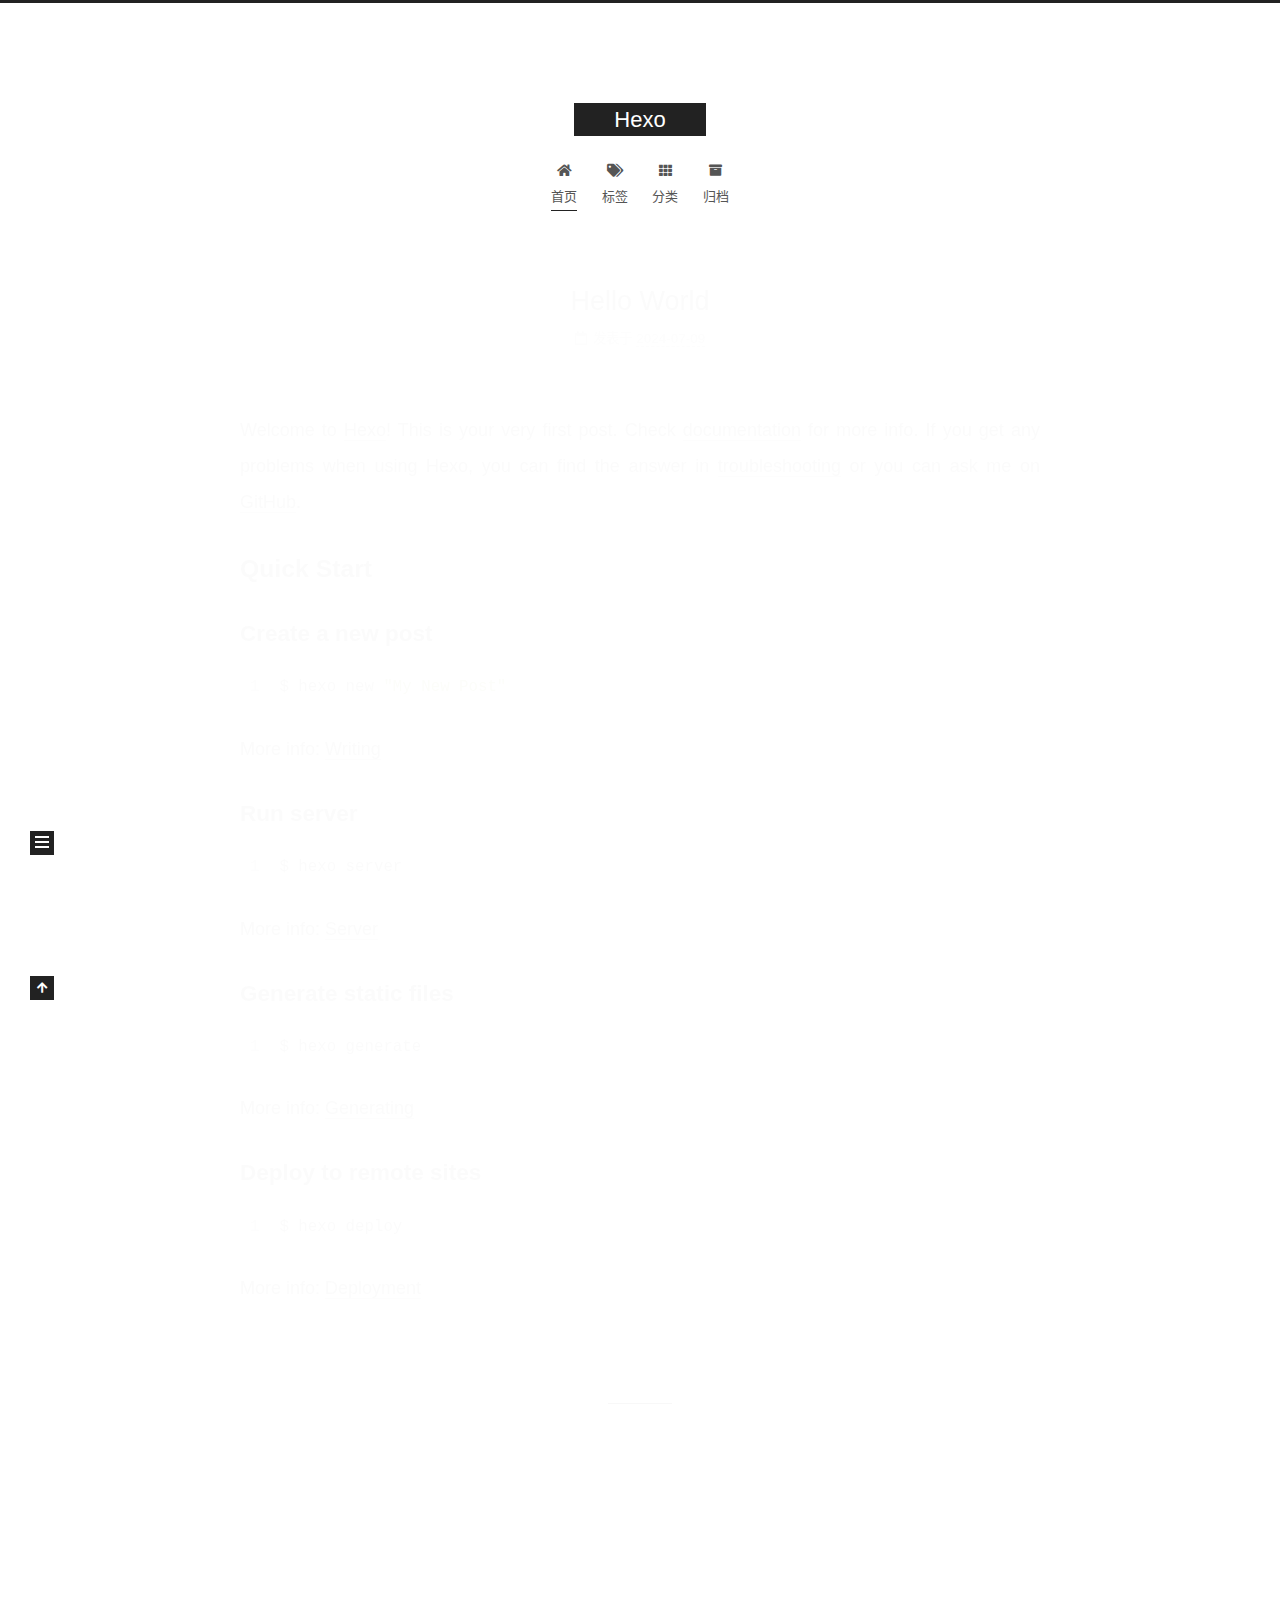
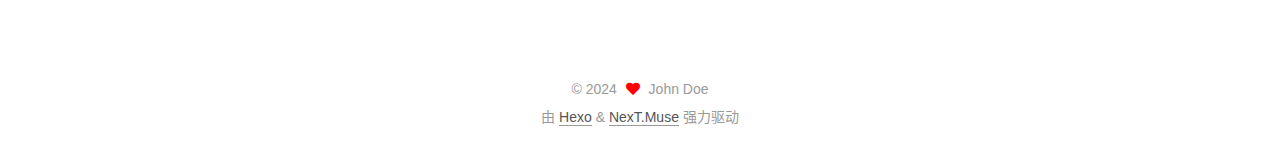
==== commit a2628f12: "Site updated: 2024-07-09 21:07:47" ====
--- a/index.html
+++ b/index.html
@@ -207,6 +207,64 @@
 
 <p>More info: <a target="_blank" rel="noopener" href="https://hexo.io/docs/one-command-deployment.html">Deployment</a></p>
 
+      
+    </div>
+
+    
+    
+    
+      <footer class="post-footer">
+        <div class="post-eof"></div>
+      </footer>
+  </article>
+  
+  
+  
+
+      
+  
+  
+  <article itemscope itemtype="http://schema.org/Article" class="post-block" lang="zh-CN">
+    <link itemprop="mainEntityOfPage" href="http://example.com/2024/07/09/My%20First%20Blog/">
+
+    <span hidden itemprop="author" itemscope itemtype="http://schema.org/Person">
+      <meta itemprop="image" content="/images/avatar.gif">
+      <meta itemprop="name" content="John Doe">
+      <meta itemprop="description" content="">
+    </span>
+
+    <span hidden itemprop="publisher" itemscope itemtype="http://schema.org/Organization">
+      <meta itemprop="name" content="Hexo">
+    </span>
+      <header class="post-header">
+        <h2 class="post-title" itemprop="name headline">
+          
+            <a href="/2024/07/09/My%20First%20Blog/" class="post-title-link" itemprop="url">My First Blog</a>
+        </h2>
+
+        <div class="post-meta">
+            <span class="post-meta-item">
+              <span class="post-meta-item-icon">
+                <i class="far fa-calendar"></i>
+              </span>
+              <span class="post-meta-item-text">发表于</span>
+              
+
+              <time title="创建时间：2024-07-09 00:00:00 / 修改时间：21:06:56" itemprop="dateCreated datePublished" datetime="2024-07-09T00:00:00+08:00">2024-07-09</time>
+            </span>
+
+          
+
+        </div>
+      </header>
+
+    
+    
+    
+    <div class="post-body" itemprop="articleBody">
+
+      
+          
       
     </div>
 
@@ -287,7 +345,7 @@
       <div class="site-state-item site-state-posts">
           <a href="/archives/">
         
-          <span class="site-state-item-count">1</span>
+          <span class="site-state-item-count">2</span>
           <span class="site-state-item-name">日志</span>
         </a>
       </div>
--- a/css/main.css
+++ b/css/main.css
@@ -1168,7 +1168,7 @@
 }
 .links-of-author a::before,
 .links-of-author span.exturl::before {
-  background: #f5ffb0;
+  background: #ffff0a;
   border-radius: 50%;
   content: ' ';
   display: inline-block;
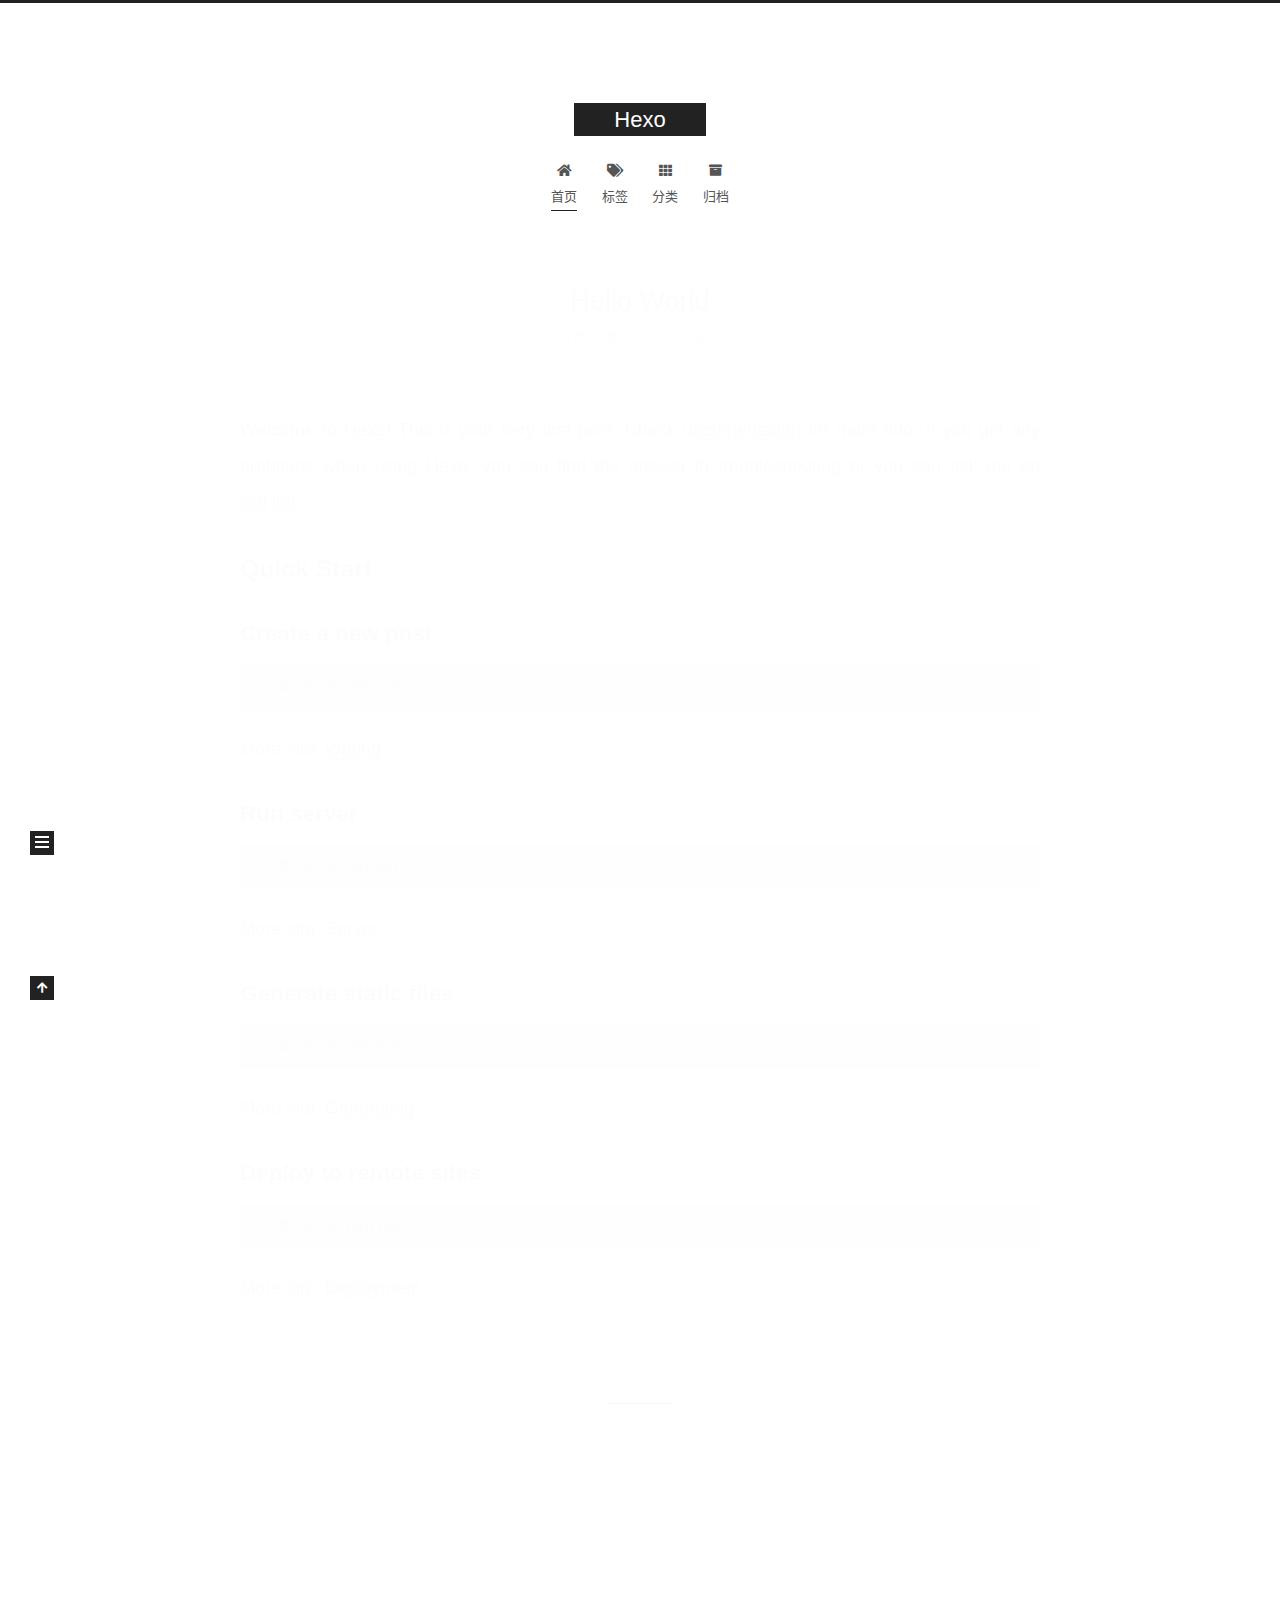
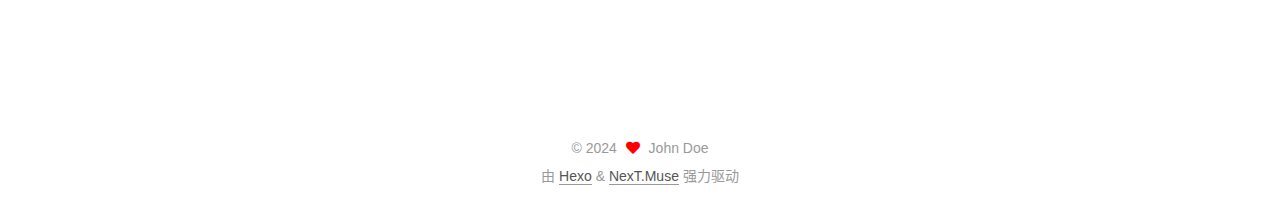
==== commit 21b1dec6: "Site updated: 2024-07-09 21:12:31" ====
--- a/index.html
+++ b/index.html
@@ -250,7 +250,7 @@
               <span class="post-meta-item-text">发表于</span>
               
 
-              <time title="创建时间：2024-07-09 00:00:00 / 修改时间：21:06:56" itemprop="dateCreated datePublished" datetime="2024-07-09T00:00:00+08:00">2024-07-09</time>
+              <time title="创建时间：2024-07-09 00:00:00 / 修改时间：21:12:14" itemprop="dateCreated datePublished" datetime="2024-07-09T00:00:00+08:00">2024-07-09</time>
             </span>
 
           
@@ -264,7 +264,7 @@
     <div class="post-body" itemprop="articleBody">
 
       
-          
+          <h3 id="1"><a href="#1" class="headerlink" title="1"></a>1</h3>
       
     </div>
 
--- a/css/main.css
+++ b/css/main.css
@@ -1168,7 +1168,7 @@
 }
 .links-of-author a::before,
 .links-of-author span.exturl::before {
-  background: #ffff0a;
+  background: #08c4b3;
   border-radius: 50%;
   content: ' ';
   display: inline-block;
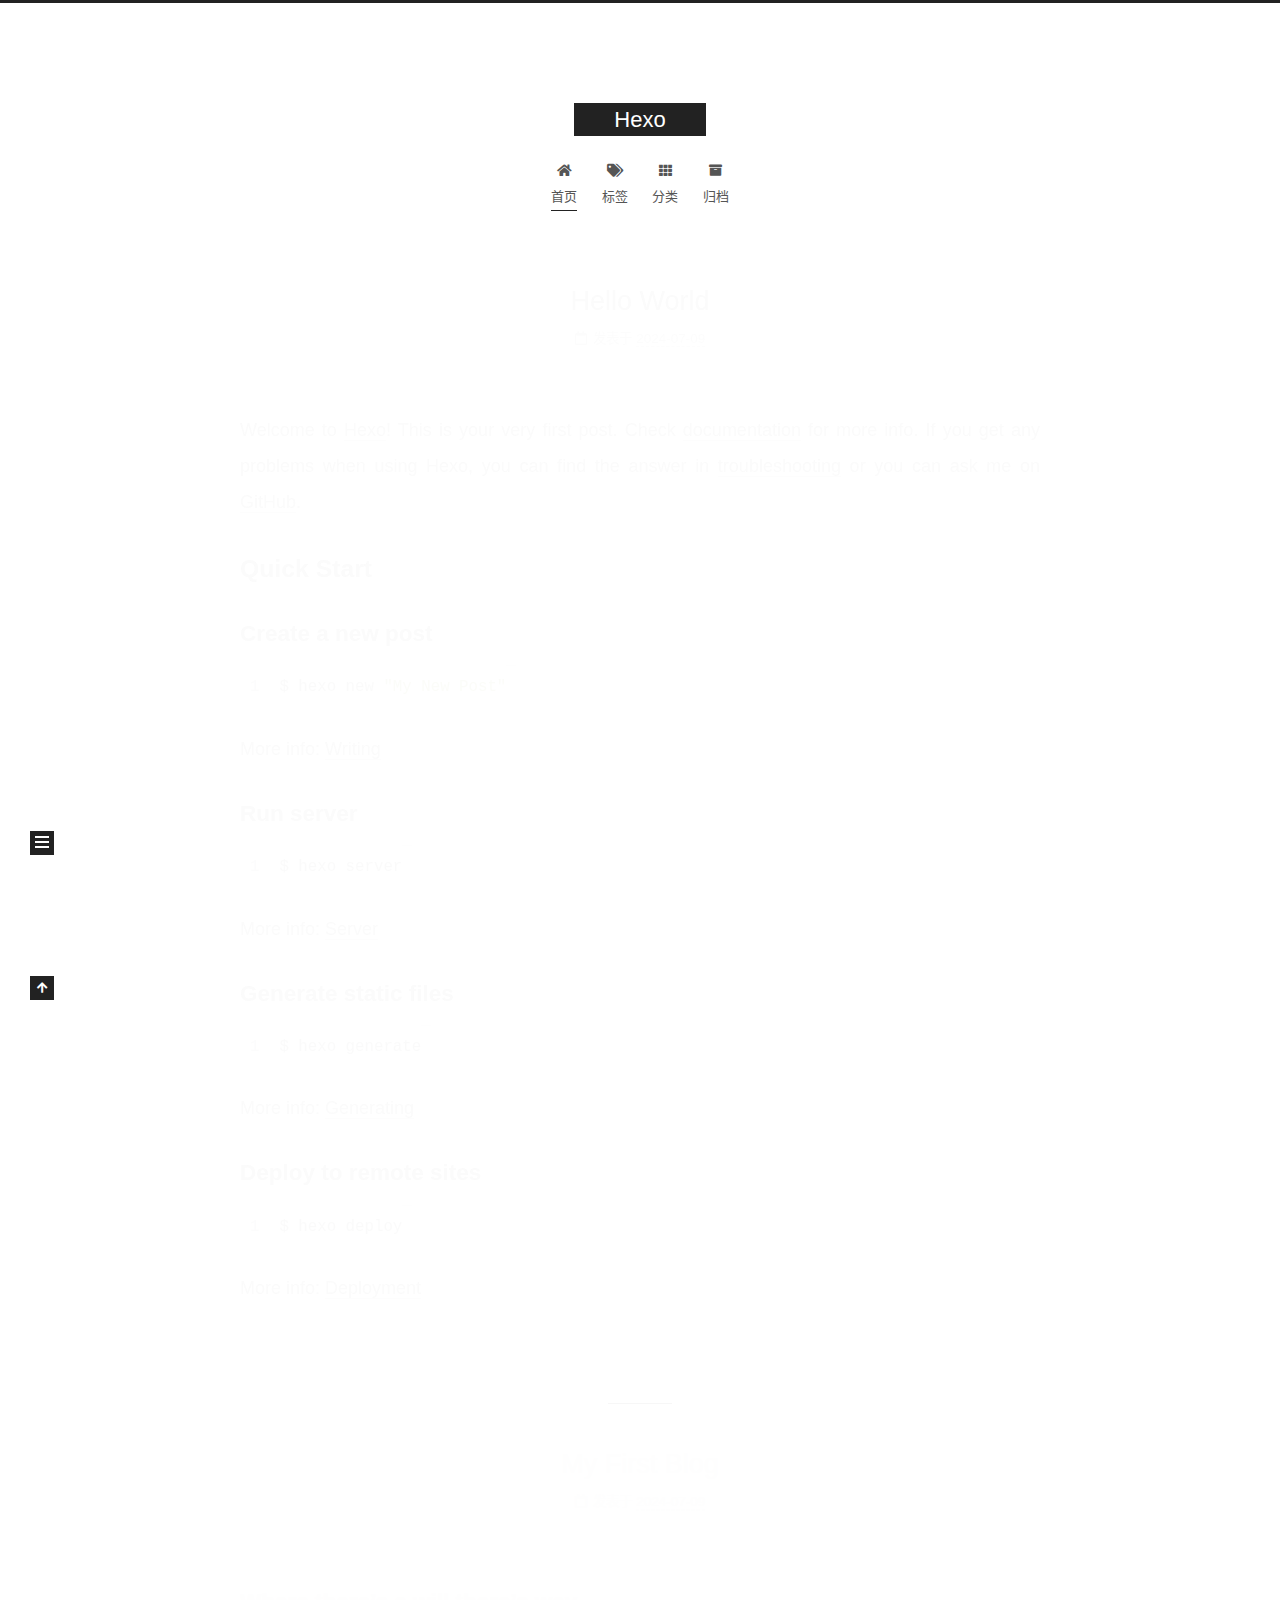
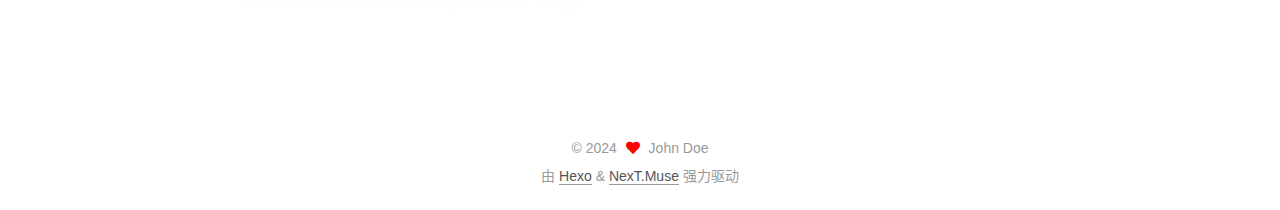
==== commit aac9ce22: "Site updated: 2024-07-09 21:14:08" ====
--- a/index.html
+++ b/index.html
@@ -250,7 +250,7 @@
               <span class="post-meta-item-text">发表于</span>
               
 
-              <time title="创建时间：2024-07-09 00:00:00 / 修改时间：21:12:14" itemprop="dateCreated datePublished" datetime="2024-07-09T00:00:00+08:00">2024-07-09</time>
+              <time title="创建时间：2024-07-09 00:00:00 / 修改时间：21:13:48" itemprop="dateCreated datePublished" datetime="2024-07-09T00:00:00+08:00">2024-07-09</time>
             </span>
 
           
@@ -264,7 +264,7 @@
     <div class="post-body" itemprop="articleBody">
 
       
-          <h3 id="1"><a href="#1" class="headerlink" title="1"></a>1</h3>
+          <h3 id="Where-there’s-a-will-there’s-way"><a href="#Where-there’s-a-will-there’s-way" class="headerlink" title="Where there’s a will,there’s way."></a>Where there’s a will,there’s way.</h3>
       
     </div>
 
--- a/css/main.css
+++ b/css/main.css
@@ -1168,7 +1168,7 @@
 }
 .links-of-author a::before,
 .links-of-author span.exturl::before {
-  background: #08c4b3;
+  background: #a291ee;
   border-radius: 50%;
   content: ' ';
   display: inline-block;
